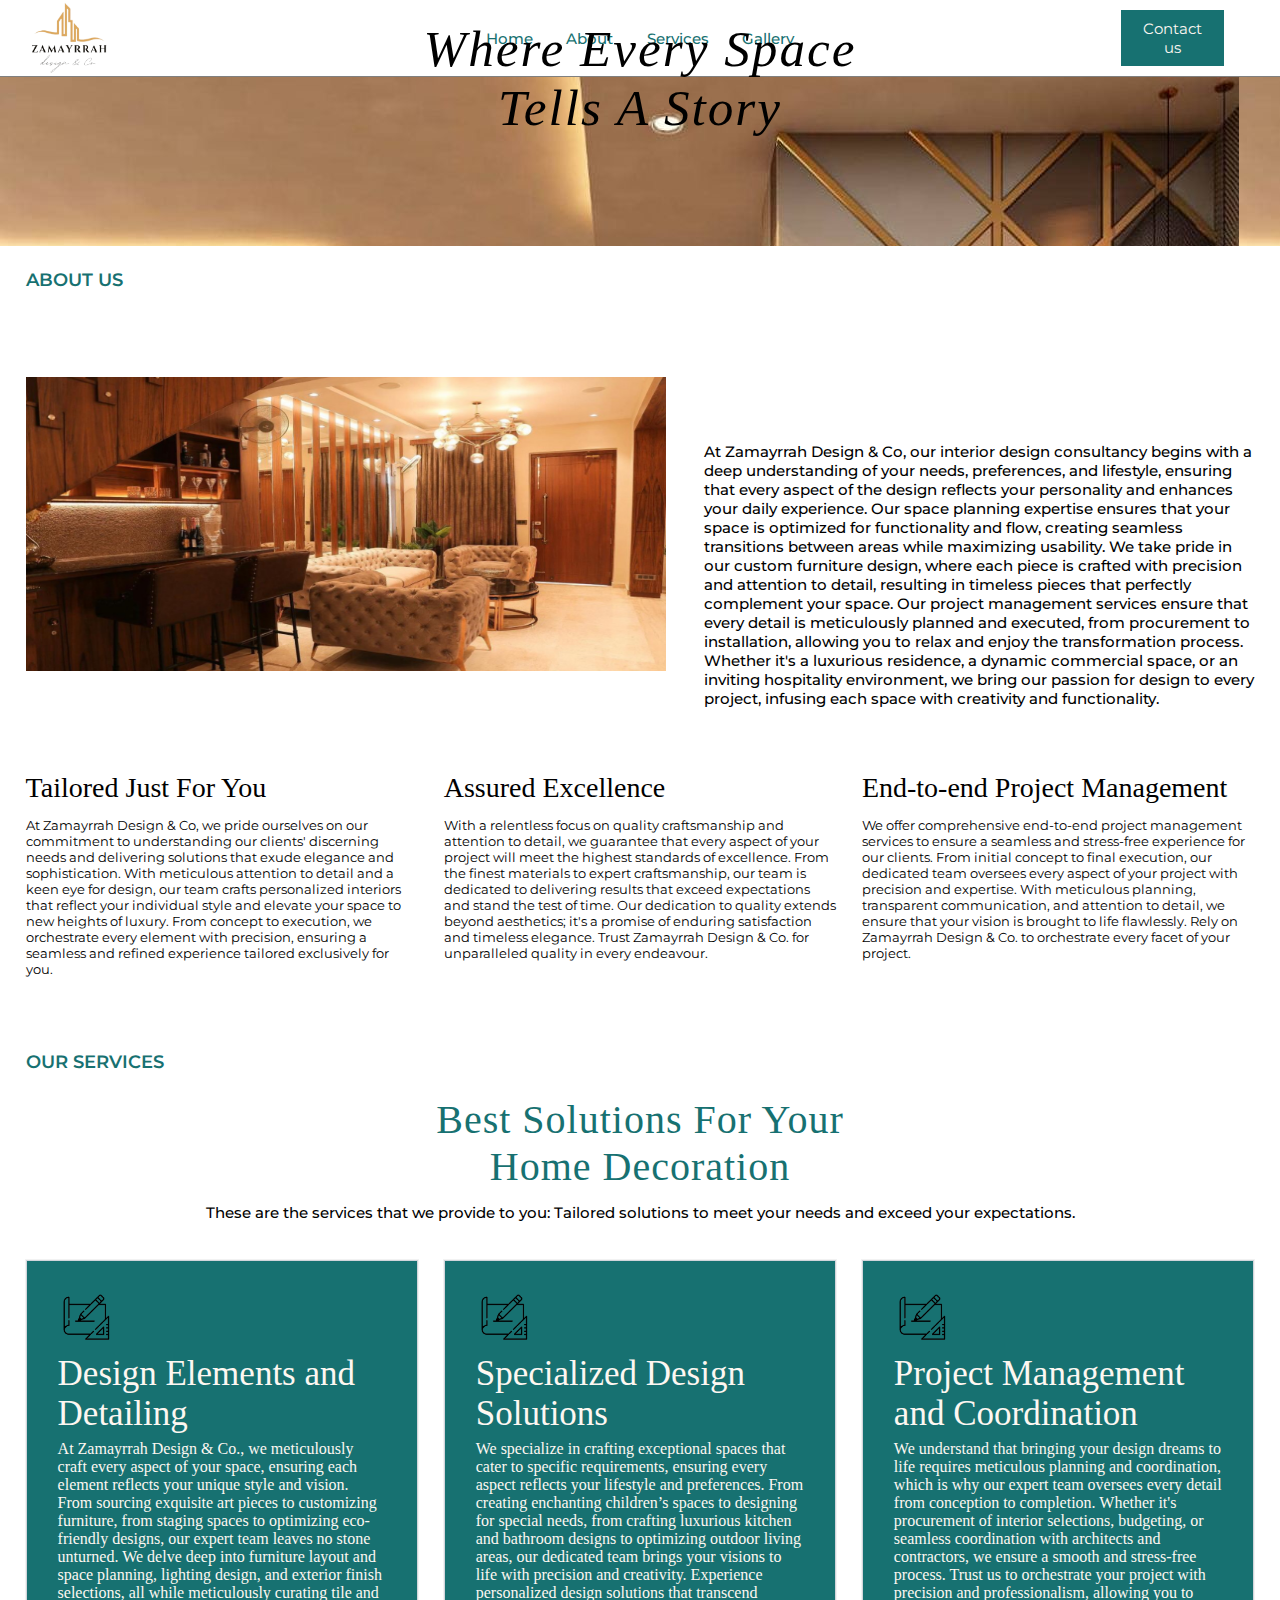
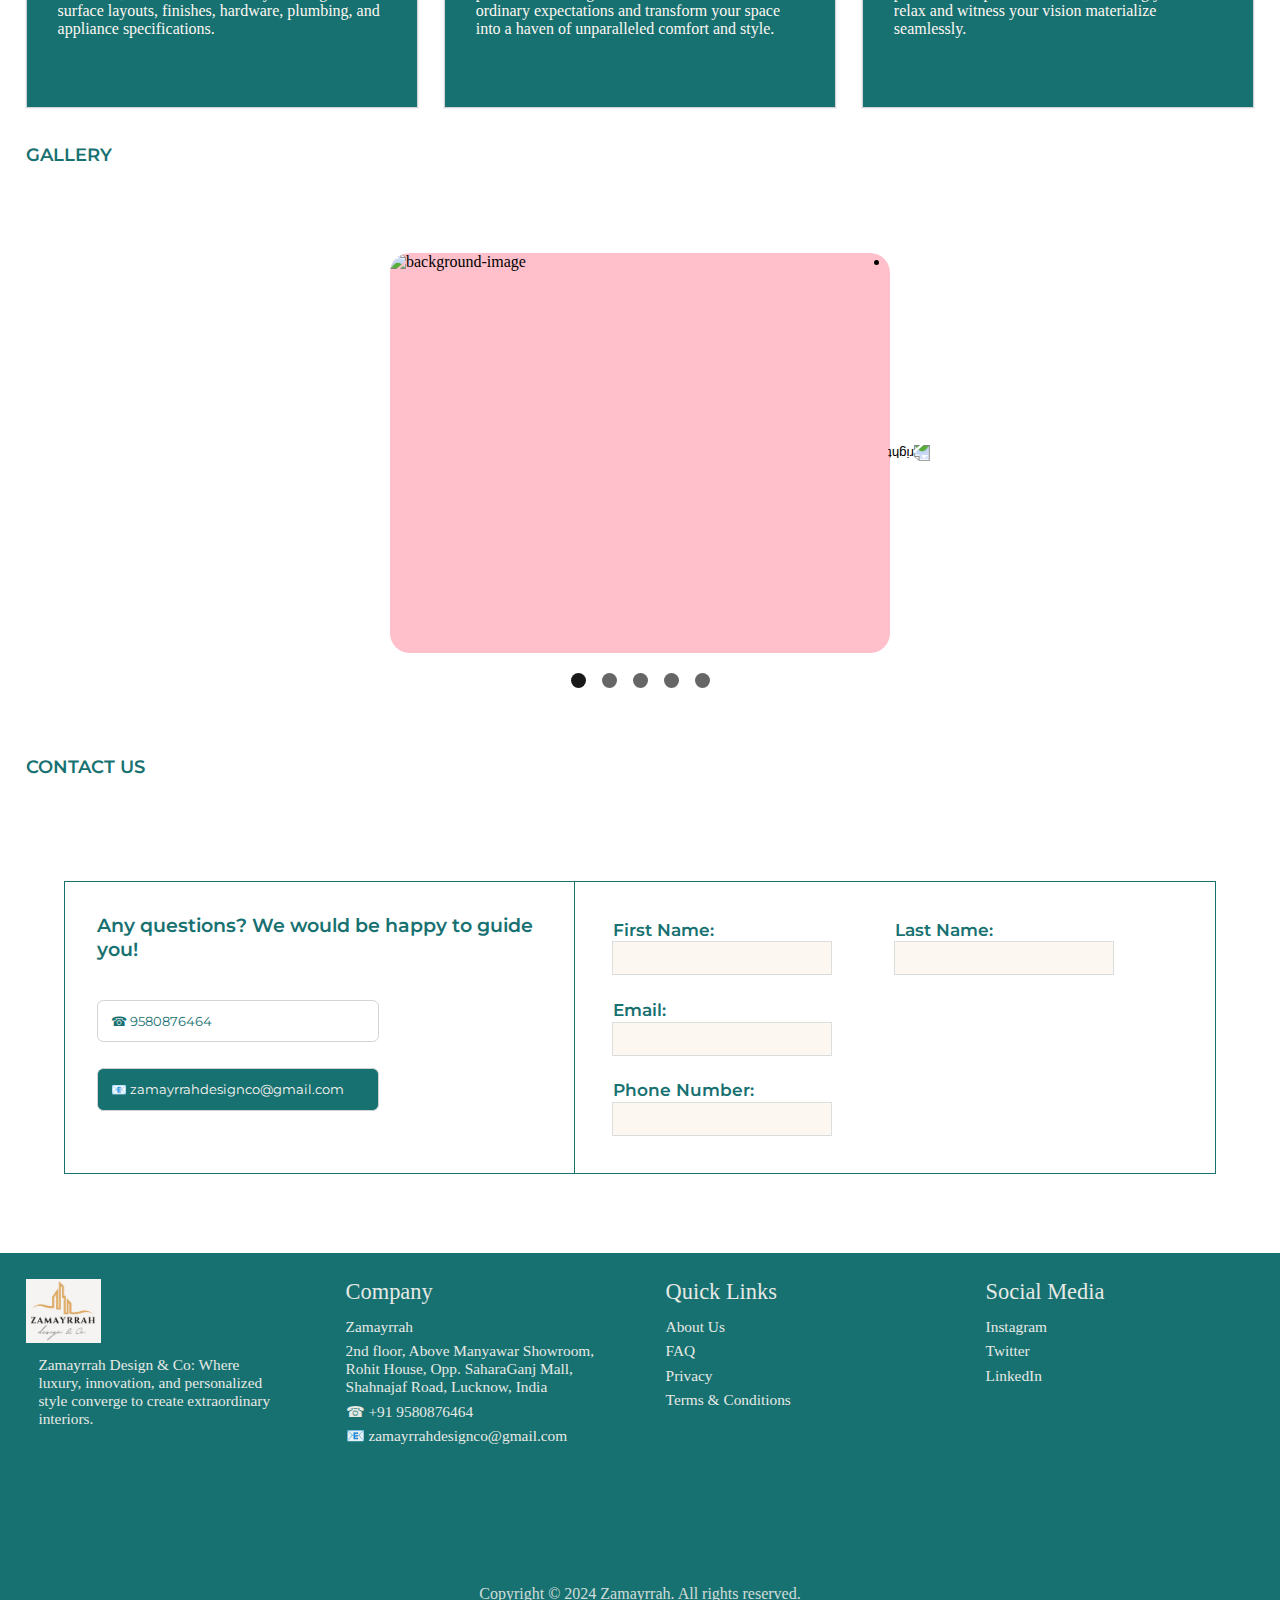
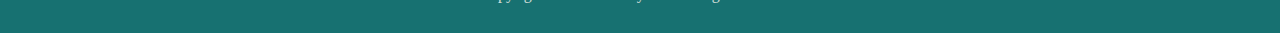
==== index.html @ 49f9dfd7 "Update index.html" ====
<!DOCTYPE html>
<html lang="en">

<head>
    <meta charset="UTF-8" />
    <meta http-equiv="X-UA-Compatible" content="IE=edge" />
    <meta name="viewport" content="width=device-width, initial-scale=1.0" />
    <title>Zamayrrah</title>
    <link rel="stylesheet" href="style.css" />
    <link rel="preconnect" href="https://fonts.googleapis.com" />
    <link rel="preconnect" href="https://fonts.gstatic.com" crossorigin />
    <link href="https://fonts.googleapis.com/css2?family=Montserrat:wght@300;400;500&display=swap" rel="stylesheet" />
    <style>
        /* Add your custom styles here */
    </style>
</head>

<body>
    <header>
        <!-- Your header content goes here -->
    </header>
    <div id="fullPage">
        <!-- Home Section -->
        <div class="section home">
            <nav id="navbar">
                <div class="logo">
                    <img src="./images/logoo.png" alt="" class="logo-img" />
                </div>
                <div class="nav-mid">
                    <ul class="nav__links">
                        <li><a href="#Home">Home</a></li>
                        <li><a href="#About">About</a></li>
                        <li><a href="#Services">Services</a></li>
                        <li><a href="#Gallery">Gallery</a></li>
                    </ul>
                </div>
                <div class="nav-rgt">
                    <ul>
                        <li><a href="#Contact">Contact us</a></li>
                    </ul>
                </div>
            </nav>
            <div class="main-ctn">
                <div class="main-ctn-top">
                    <h4>Where Every Space <br/>
                        Tells A Story</h4>
                </div>
                <div class="main-ctn-btm">
                    <!-- <h6>Lorem ipsum dolor sit amet consectetur adipisicing elit. Minima temporibus doloremque enim illo deserunt. Ipsa deleniti eaque voluptate eveniet saepe.</h6> -->
                </div>
                
            </div>
        </div>

        <!-- About Section -->
        <div class="section about">
            <div class="sub-section">
                <h4>ABOUT US</h4>
                <div class="about-top">
                    <div class="about-top-rgt">
                        <img src="./images/about.avif.JPG" alt="">
                    </div>
                    <div class="about-top-lft">
                        <h6>At Zamayrrah Design & Co, our interior design consultancy begins with a deep understanding of your needs, preferences, and lifestyle, ensuring that every aspect of the design reflects your personality and enhances your daily experience. Our space planning expertise ensures that your space is optimized for functionality and flow, creating seamless transitions between areas while maximizing usability.
                            We take pride in our custom furniture design, where each piece is crafted with precision and attention to detail, resulting in timeless pieces that perfectly complement your space. Our project management services ensure that every detail is meticulously planned and executed, from procurement to installation, allowing you to relax and enjoy the transformation process. Whether it's a luxurious residence, a dynamic commercial space, or an inviting hospitality environment, we bring our passion for design to every project, infusing each space with creativity and functionality.
                            </h6>
                    </div>
                </div>
                <div class="about-btm">
                    <div class = "about-ctn" id="about-btm-1">
                        <div class="about-hd">Tailored Just For You</div>
                        <div class="about-about">At Zamayrrah Design & Co, we pride ourselves on our commitment to understanding our clients' discerning needs and delivering solutions that exude elegance and sophistication. With meticulous attention to detail and a keen eye for design, our team crafts personalized interiors that reflect your individual style and elevate your space to new heights of luxury. From concept to execution, we orchestrate every element with precision, ensuring a seamless and refined experience tailored exclusively for you.
                        </div>
                    </div>
                    <div class = "about-ctn" id="about-btm-1">
                        <div class="about-hd">Assured Excellence</div>
                        <div class="about-about">With a relentless focus on quality craftsmanship and attention to detail, we guarantee that every aspect of your project will meet the highest standards of excellence. From the finest materials to expert craftsmanship, our team is dedicated to delivering results that exceed expectations and stand the test of time. Our dedication to quality extends beyond aesthetics; it's a promise of enduring satisfaction and timeless elegance. Trust Zamayrrah Design & Co. for unparalleled quality in every endeavour.
                        </div>
                    </div>
                    <div class = "about-ctn" id="about-btm-1">
                        <div class="about-hd">End-to-end Project Management</div>
                        <div class="about-about">We offer comprehensive end-to-end project management services to ensure a seamless and stress-free experience for our clients. From initial concept to final execution, our dedicated team oversees every aspect of your project with precision and expertise. With meticulous planning, transparent communication, and attention to detail, we ensure that your vision is brought to life flawlessly. Rely on Zamayrrah Design & Co. to orchestrate every facet of your project.
                        </div>
                    </div>
                  
                </div>
            </div>
        </div>

        <!-- Services Section -->
        <div class="section services">
            <div class="sub-section">
                <!-- Add your content for the Services section here -->
                <h4>OUR SERVICES</h4>
                <div class="services-top">
                    <h3>Best Solutions For Your<br/> Home Decoration</h3>
                    <h5>These are the services that we provide to you: Tailored solutions to meet your needs and exceed your expectations.</h5>
                </div>
                <div class="services-btm">
                    <div class="services-btm-ctn" id="services-1">
                        <img src="./images/icon-1.png"> </img>
                        <div class="service-head"> Design Elements and Detailing</div>
                        <div class="service-about">At Zamayrrah Design & Co., we meticulously craft every aspect of your space, ensuring each element reflects your unique style and vision. From sourcing exquisite art pieces to customizing furniture, from staging spaces to optimizing eco-friendly designs, our expert team leaves no stone unturned. We delve deep into furniture layout and space planning, lighting design, and exterior finish selections, all while meticulously curating tile and surface layouts, finishes, hardware, plumbing, and appliance specifications.</div>
                    </div>
                    <div class="services-btm-ctn" id="services-2">
                        <img src="./images/icon-1.png"> </img>
                        <div class="service-head">Specialized Design Solutions</div>
                        <div class="service-about">We specialize in crafting exceptional spaces that cater to specific requirements, ensuring every aspect reflects your lifestyle and preferences. From creating enchanting children’s spaces to designing for special needs, from crafting luxurious kitchen and bathroom designs to optimizing outdoor living areas, our dedicated team brings your visions to life with precision and creativity. Experience personalized design solutions that transcend ordinary expectations and transform your space into a haven of unparalleled comfort and style.</div>
                    </div>
                    <div class="services-btm-ctn" id="services-3">
                        <img src="./images/icon-1.png"> </img>
                        <div class="service-head"> Project Management and Coordination</div>
                        <div class="service-about">We understand that bringing your design dreams to life requires meticulous planning and coordination, which is why our expert team oversees every detail from conception to completion. Whether it's procurement of interior selections, budgeting, or seamless coordination with architects and contractors, we ensure a smooth and stress-free process. Trust us to orchestrate your project with precision and professionalism, allowing you to relax and witness your vision materialize seamlessly.</div>
                    </div>
                </div>
            </div>
        </div>
        <!-- Gallery Section -->
        <div class="section gallery">
            <div class="sub-section">
                <h4>GALLERY</h4>
                <div class="gallery-sec">
                    <div class="gs">
                      <div class="carousel">
                        <button class="carousel__button carousel__button--left is-hidden">
                          <img src="https://www.iconpacks.net/icons/2/free-arrow-left-icon-3099-thumb.png" alt="left" />
                        </button>
                        <div class="carousel__track-container">
                          <ul class="carousel__track">
                            <li class="carousel__slide current-slide">
                              <img
                                class="carousel__images"
                                src="./images//2.JPG"
                                alt="background-image"
                              />
                            </li>
                            <li class="carousel__slide">
                              <img
                                class="carousel__images"
                                src="./images//3.JPG"
                                alt="background-image"
                              />
                            </li>
                            <li class="carousel__slide">
                              <img
                                class="carousel__images"
                                src="./images//4.JPG"
                                alt="background-image"
                              />
                            </li>
                            <li class="carousel__slide">
                              <img
                                class="carousel__images"
                                src="./images//5.JPG"
                                alt="background-image"
                              />
                            </li>
                            <li class="carousel__slide">
                              <img
                                class="carousel__images"
                                src="./images//6.JPG"
                                alt="background-image"
                              />
                            </li>
                          </ul>
                        </div>
                        <button class="carousel__button carousel__button--right">
                          <img src="https://www.iconpacks.net/icons/2/free-arrow-left-icon-3099-thumb.png" alt="right" />
                        </button>
                        <div class="carousel__nav">
                          <button class="carousel__indicator current-slide"></button>
                          <button class="carousel__indicator"></button>
                          <button class="carousel__indicator"></button>
                          <button class="carousel__indicator"></button>
                          <button class="carousel__indicator"></button>
                        </div>
                      </div>
                </div>
            </div>
        </div>
        </div>

        <!-- Contact Section -->
        <div class="section contact">
            <div class="sub-section" id ="contactus">
               <h4>CONTACT US</h4>
               <div class="contact-us">
                    <div class="contact-sub-section">
                        <div class="contact-ss-lft">
                            <div class="contact-ssl-head">Any questions? We would be happy to guide you!</div>
                            <div class="contact-details">
                                <div class="cssl" id = "cssl-1">&#x260E; 9580876464</div>
                                 <div class="cssl" id = "cssl-2">&#x1F4E7; zamayrrahdesignco@gmail.com</div>
                            </div>
                        </div>
                        <div class="contact-ss-rgt">
                            <div class="cssr" id="cssr1">
                                <div>
                                <label for="first_name">First Name:</label><br/>
                                <input type="text" id="first_name" name="first_name">
                                </div>
                                <div>
                                <label for="last_name">Last Name:</label><br/>
                                <input type="text" id="last_name" name="last_name">
                                </div>
                            </div>
                            <div class="cssr" id="cssr2">
                                <label for="email">Email:</label><br/>
                                <input type="email" id="email" name="email">
                            </div>
                            <div class="cssr" id="cssr3">
                                <label for="phone">Phone Number:</label><br/>
                                <input type="tel" id="phone" name="phone">
                            </div>
                        </div>
                        
                    </div>
               </div>
               <div class="footer">
                    <div class="footer-top">
                        <div class="f" id="f1">
                            <div class="f1-top">
                                <img src="./images/logo.png">
                            </div>
                            <p>Zamayrrah Design & Co: Where luxury, innovation, and personalized style converge to create extraordinary interiors.</p>
                        </div>
                        <div class="f" id="f2">
                            <div class="f-head">Company</div>
                            <div class="f-list">
                                <ul>
                                    <li>Zamayrrah</li>
                                    <li>2nd floor, Above Manyawar Showroom, Rohit House, Opp. SaharaGanj Mall, Shahnajaf Road, Lucknow, India</li>
                                    <li>&phone; +91 9580876464</li>
                                    <li>&#x1F4E7; zamayrrahdesignco@gmail.com</li>
                                </ul>
                            </div>
                        </div>
                        <div class="f" id="f3">
                            <div class="f-head">Quick Links</div>
                            <div class="f-list">
                                <ul>
                                    <li>About Us</li>
                                    <li>FAQ</li>
                                    <li>Privacy</li>
                                    <li>Terms & Conditions</li>
                                </ul>
                            </div>
                        </div>
                        <div class="f" id="f4">
                            <div class="f-head">Social Media</div>
                            <div class="f-list">
                                <ul>
                                    <li>Instagram</li>
                                    <li>Twitter</li>
                                    <li>LinkedIn</li>
                                </ul>
                            </div>
                        </div>
                    </div>
                    <div class="footer-btm">
                        Copyright &copy; 2024 Zamayrrah. All rights reserved.
                    </div>
               </div>
            </div>
        </div>
    </div>

    <!-- Include JavaScript files -->
    <script src="https://cdnjs.cloudflare.com/ajax/libs/fullPage.js/3.1.2/fullpage.min.js"
        integrity="sha512-gSf3NCgs6wWEdztl1e6vUqtRP884ONnCNzCpomdoQ0xXsk06lrxJsR7jX5yM/qAGkPGsps+4bLV5IEjhOZX+gg=="
        crossorigin="anonymous" referrerpolicy="no-referrer"></script>
    <script src="http://cdn.jsdelivr.net/particles.js/2.0.0/particles.min.js"></script>
    <script src="http://threejs.org/examples/js/libs/stats.min.js"></script>
    <script src="script.js"></script>

    <script>
        new fullpage("#fullPage", {
            autoScrolling: true,
            anchors: ["Home", "About", "Services", "Gallery", "Contact"],
            navigation: true,
            navigationTooltips: ["Home", "About", "Services", "Gallery", "Contact"],
            showActiveTooltip: true,
            sectionsColor: ["#FDF7F1", "#FDF7F1", "#FDF7F1", "#FDF7F1", "#FDF7F1"],
            controlArrows: true,
        });
        
    </script>
    <script>
        const track = document.querySelector(".carousel__track"); //ul
const slides = Array.from(track.children); //li items
const nextButton = document.querySelector(".carousel__button--right ");
const prevButton = document.querySelector(".carousel__button--left");
const dotsNav = document.querySelector(".carousel__nav");
const dots = Array.from(dotsNav.children);

const slideWidth = slides[0].getBoundingClientRect().width;
const setSlidePosition = (slide, index) => {
  slide.style.left = slideWidth * index + "px";
};
slides.forEach(setSlidePosition);
const moveToSlide = (track, currentSlide, targetSlide) => {
  track.style.transform = "translateX(-" + targetSlide.style.left + ")";
  currentSlide.classList.remove("current-slide");
  targetSlide.classList.add("current-slide");
};
const hideShowArrows = (slides, prevButton, nextButton, targetIndex) => {
  if (targetIndex === 0) {
    prevButton.classList.add("is-hidden");
    nextButton.classList.remove("is-hidden");
  } else if (targetIndex === slides.length - 1) {
    prevButton.classList.remove("is-hidden");
    nextButton.classList.add("is-hidden");
  } else {
    prevButton.classList.remove("is-hidden");
    nextButton.classList.remove("is-hidden");
  }
};
const updateDots = (currentDot, targetDot) => {
  currentDot.classList.remove("current-slide");
  targetDot.classList.add("current-slide");
};

nextButton.addEventListener("click", (e) => {
  const currentSlide = track.querySelector(".current-slide");
  const nextSlide = currentSlide.nextElementSibling;
  const currentDot = dotsNav.querySelector(".current-slide");
  const nextDot = currentDot.nextElementSibling;
  const nextIndex = slides.findIndex((slide) => slide === nextSlide);
  moveToSlide(track, currentSlide, nextSlide);
  updateDots(currentDot, nextDot);
  hideShowArrows(slides, prevButton, nextButton, nextIndex);
});

prevButton.addEventListener("click", (e) => {
  const currentSlide = track.querySelector(".current-slide");
  const prevSlide = currentSlide.previousElementSibling;
  const currentDot = dotsNav.querySelector(".current-slide");
  const prevDot = currentDot.previousElementSibling;
  const prevIndex = slides.findIndex((slide) => slide === prevSlide);
  moveToSlide(track, currentSlide, prevSlide);
  updateDots(currentDot, prevDot);
  hideShowArrows(slides, prevButton, nextButton, prevIndex);
});

dotsNav.addEventListener("click", (e) => {
  const targetDot = e.target.closest("button");
  if (!targetDot) return;
  const currentSlide = track.querySelector(".current-slide");
  const currentDot = dotsNav.querySelector(".current-slide");
  const targetIndex = dots.findIndex((dot) => dot === targetDot);
  const targetSlide = slides[targetIndex];
  moveToSlide(track, currentSlide, targetSlide);
  updateDots(currentDot, targetDot);
  hideShowArrows(slides, prevButton, nextButton, targetIndex);
});
    </script>
    
</body>

</html>
---- style.css ----
*{
    margin: 0px;
    padding: 0px;
    box-sizing: border-box;
}

:root {
    --blue: #1e90ff;
    --white: #ffffff;
    --primary:#FDF7F1;
    --green: #177171;
    --mustard: #177171;
    --primary-font: 'Montserrat', sans-serif;
    --secondary-font: 'Poppins', sans-serif, 'arial';
}
a{
    text-decoration: none;
}
#navbar{
    display: flex;
    flex-direction: row;
    justify-content: space-between;
    height: 6vw;
    border-bottom: 1px solid grey;
}

.logo{
    flex: 0.8;
}
.nav-mid{
    flex: 3;
}
.nav-rgt{
    flex: 0.8;
}

.logo img{
    margin-left: 2vw;
    height: 5.9vw;
}
.nav-mid ul {
    list-style-type: none;
    display: flex;
    flex-direction: row;
    justify-content: center;
    margin-top: 1vw;
    margin-bottom: 1vw;
}
.nav-mid ul li {
    padding: 1.3vw;
}
.nav-mid ul li a{
    color: var(--green);
    font-size: 15px;
    font-weight: 500;
    font-family: var(--primary-font);
}

.nav-rgt ul {
    margin-left: 5vw;
    list-style-type: none;
    display: flex;
    flex-direction: column;
    height: 100%;
    justify-content: center;
 }
.nav-rgt ul li {
    background-color: var(--green);
    padding: 0.7vw 1vw;
    width: 8vw;
    display: flex;
    flex-direction: column;
    justify-content: center;
    text-align: center;
}
.nav-rgt ul li a{
    color: var(--primary);
    font-size: 15px;
    font-family: var(--primary-font);
}

.main-ctn{
    height: 100%;
    background-image: url("./images/4.JPG");
    display: flex;
    flex-direction: column;
    justify-content: center;
}

.main-ctn-top{
    @background-color: red;
    margin-top: -4.5vw;
}
.main-ctn h4{
    text-align: center;
    font-style: none;
    font-size: 4vw;
    font-weight: 500 !important;
    font-style: italic;
    letter-spacing: 2px;
}
.main-ctn-btm{
    margin-top: 8.5vw;
    #background-color: #1e90ff;
}
.main-ctn h6{
    font-size: 1vw;
    text-align: center;
    width: 35vw;
    margin-right: auto;
    margin-left: auto;
    align-items: center;
    font-family: var(--primary-font);
    font-weight: 500;
    font-size: 15px;
}
.about{
    display: flex;
    flex-direction: column;
}
.sub-section h4{
    color: var(--green);
    margin-left: 1vw;
    font-family: var(--primary-font);
    font-size: 18px;
    font-weight: 600;
    padding: 1.8vw 1vw;
}
.about-top{
    flex: 1;
    display: flex;
    flex-direction: row;
}
.about-top-rgt{
    flex: 1;
    display: flex;
    flex-direction: column;
    justify-content: center;
    /background-color: red;
}
.about-top-rgt img{
    margin-left: 2vw;
    width: 50vw;
    height: 23vw;
}
.about-top-lft {
    flex: 1;
    display: flex;
    flex-direction: column;
    justify-content: center;
    margin-left: 1vw;
    /background-color: rebeccapurple;
}
.about-top-lft h6{
    margin-top: 8vw;
    padding: 2vw;
    font-size: 15px;
    font-family: var(--primary-font);
    font-weight: 500;
}
.about-btm{
    flex: 1.5;
    display: flex;
    flex-direction: row;
    margin: 1vw;
}
.about-ctn{
    flex: 1;
    /background-color: red;
    margin: 1vw;
}

.about-hd{
    font-size: 28px;
    padding: 1vw;
    padding-left: 0vw;
}
.about-about{
    font-size: 13px;
    font-family: var(--primary-font);
    font-weight: 400;
    padding-bottom: 2vw;
}
.services{
    display: flex;
    flex-direction: column;
}
.services-top{
    flex: 1;
}
.services-top h3{
    font-weight: 500;
    font-style: none;
    color: var(--green);
    font-size: 40px;
    text-align: center;
    letter-spacing: 1px;
}
.services-top h5{
    text-align: center;
    font-size: 15px;
    font-family: var(--primary-font);
    margin-top: 1vw;
    font-weight: 500;
}
.services-btm{
    flex: 3;
    display: flex;
    flex-direction: row;
    margin-left: 1vw;
    margin-right: 1vw;
    margin-top: 2vw;
}
.services-btm-ctn{
    flex: 1;
    margin: 1vw;
    box-shadow: rgba(0, 0, 0, 0.05) 0px 0px 0px 1px, rgb(209, 213, 219) 0px 0px 0px 1px inset;
    height: 35vw;
    padding: 1vw;
}
.services-btm-ctn img{
    padding: 1vw;
    padding-bottom: 0vw;
    height: 6vw;
}
.service-head{
    margin-left: 1.5vw;
    font-size: 35px;
    color: var(--green);
}
.service-about{
    margin-top: 0.5vw;
    margin-left: 1.5vw;
    margin-right: 1.5vw;
}
.services-btm-ctn{
    background-color: var(--green);
    color: var(--primary);
}

.services-btm-ctn .service-head{
    color: var(--primary);
}

.services-btm-ctn button{
    background-color: var(--primary);
    color: var(--green);
}

.services-btm-ctn button{
    color: var(--green);
    font-family: var(--primary-font);
    font-weight: 500;
    background-color: var(--primary);
    border: none;
    padding: 10px 20px;
    margin: 1vw;
    margin-left: 1.5vw;
    cursor: pointer;
    border: 2px;
}

#contactus{
    display: flex;
    flex-direction: column;
    min-height: 100vh;
}
.contact-us{
    flex: 2;
    display: flex;
    flex-direction: row;
    justify-content: center;
}
.contact-sub-section{
    border: 1px solid var(--green);
    width: 90%;
    height: 80%;
    margin-top: auto;
    margin-bottom: auto;
    display: flex;
    flex-direction: row;
}

.contact-ss-lft{
    padding: 1.5vw;
    flex: 1;
    border-right: 1px solid var(--green);
    display: flex;
    flex-direction: column;
}
.contact-ssl-head{
    color: var(--green);
    font-family: var(--primary-font);
    font-weight: 600;
    font-size: 1.5vw;
    padding: 1vw;
}
.contact-details{
    display: flex;
    flex-direction: column;
    margin-top: 1vw;
}
.cssl{
    padding: 1vw;
    border: 1px solid lightgrey;
    margin: 1vw;
    width: 60%;
    font-family: var(--primary-font);
    border-radius: 0.5vw;
}
#cssl-1{
    color: var(--green);
    cursor: pointer;
    font-size: 1vw;
}
#cssl-2{
    background-color: var(--green);
    color: var(--primary);
    cursor: pointer;
    font-size: 1vw;
}
.contact-ss-rgt{
    flex: 1;
    display: flex;
    flex-direction: column;
    padding: 2vw;
}
.cssr{
    margin: 1vw;
}
#cssr1{
    display: flex;
    flex-direction: row;
}
#cssr1 div{
    margin-right: 5vw;
   
}

label{
    color: var(--green);
    font-family: var(--primary-font);
    font-size: 1.3vw;
    padding-bottom: 0.8vw;
    font-weight: 600;
    
}

input{
    margin-top: 0.2vw;
    height: 2.5vw;
    width: 17vw;
    border: none;
    outline: none;
    background-color: var(--primary);
    box-shadow: rgba(0, 0, 0, 0.02) 0px 1px 3px 0px, rgba(27, 31, 35, 0.15) 0px 0px 0px 1px;
}

input:focus {
    border-color: #007bff; 
}

.footer{
    flex: 1.5;
    background-color: var(--green);
    display: flex;
    flex-direction: column;
}
.footer-top{
    flex: 3;
    display: flex;
    flex-direction: row;
}
.footer-btm{
    color: var(--primary);
    opacity: 0.8;
    flex: 1;
    text-align: center;
}
.f{
    padding-top: 2vw;
    padding-left: 2vw;
    padding-right: 2vw;
}
#f1{
    flex: 1;
    display: flex;
    flex-direction: column;
}
.f1-top{
    display: flex;
    flex-direction: row;
}
.f1-top img{
    height: 5vw;
}
.f1-top h1{
    color: var(--primary);
    padding: 1vw;
    font-size: 2vw;
    font-weight: 500;
    opacity: 0.9;
}
#f1 p{
    margin: 1vw;
    color: var(--primary);
    opacity: 0.9;
    font-size: 1.2vw;
}

#f2{
    flex: 1;
}
#f3{
    flex: 1;
}
#f4{
    flex: 1;
}

#f2{
    display: flex;
    flex-direction: column;
    padding: 2vw;
}

.f-head{
    color: var(--primary);
    opacity: 0.9;
    font-size: 1.75vw;
}
.f-list{
    padding: 1.5vw;
    padding-top: 1vw;
    padding-left: 0vw;
    color: var(--primary);
    opacity: 0.9;
    font-size: 1.2vw;
}
.f-list ul{
    list-style-type: none;
}
.f-list ul li{
    margin-bottom: 0.5vw;
}

.carousel {
    position: relative;
    height: 400px;
    width: 500px;
    margin: 0 auto;
    margin-bottom: 5rem;
  }
  .carousel__images {
    max-width: 60vw;
    width: 120%;
    height: 100%;
    object-fit: cover;
  }
  .carousel__track-container {
    background: pink;
    height: 100%;
    width: 100%;
    position: relative;
    overflow: hidden;
    border-radius: 20px;
  }
  .carousel__track {
    padding: 0;
    margin: 0;
    position: relative;
    height: 100%;
    transition: transform 0.4s ease-in-out;
  }
  .carousel__slide {
    position: absolute;
    top: 0;
    bottom: 0;
    width: 100%;
  }
  .carousel__button {
    position: absolute;
    top: 50%;
    transform: translateY(-50%);
    border: 0;
    background-color: transparent;
    cursor: pointer;
    transition: all 0.2s ease-in;
  }
  .carousel__button:hover {
    background-color: rgb(254, 215, 222);
    border-radius: 20px;
  }
  
  .carousel__button--left {
    left: -40px;
  }
  .carousel__button--right {
    right: -40px;
     transform: translateY(-50%) rotate(180deg)
  }
  .carousel__button img {
    width: 25px;
  }
  .carousel__nav {
    display: flex;
    justify-content: center;
    padding: 20px 0;
    gap: 1rem;
  }
  .carousel__indicator {
    border: 0;
    border-radius: 50%;
    width: 15px;
    height: 15px;
    background-color: rgba(0, 0, 0, 0.6);
    cursor: pointer;
  }
  
  .carousel__indicator.current-slide {
    background: rgba(0, 0, 0, 0.9);
  }
  .is-hidden {
    display: none;
  }

  .gallery-sec{
    display: flex;
    flex-direction: column;
    justify-content: center;
    margin-top: auto;
    margin-bottom: auto;
  }
  .gs{
    margin-top: 5%;
  }
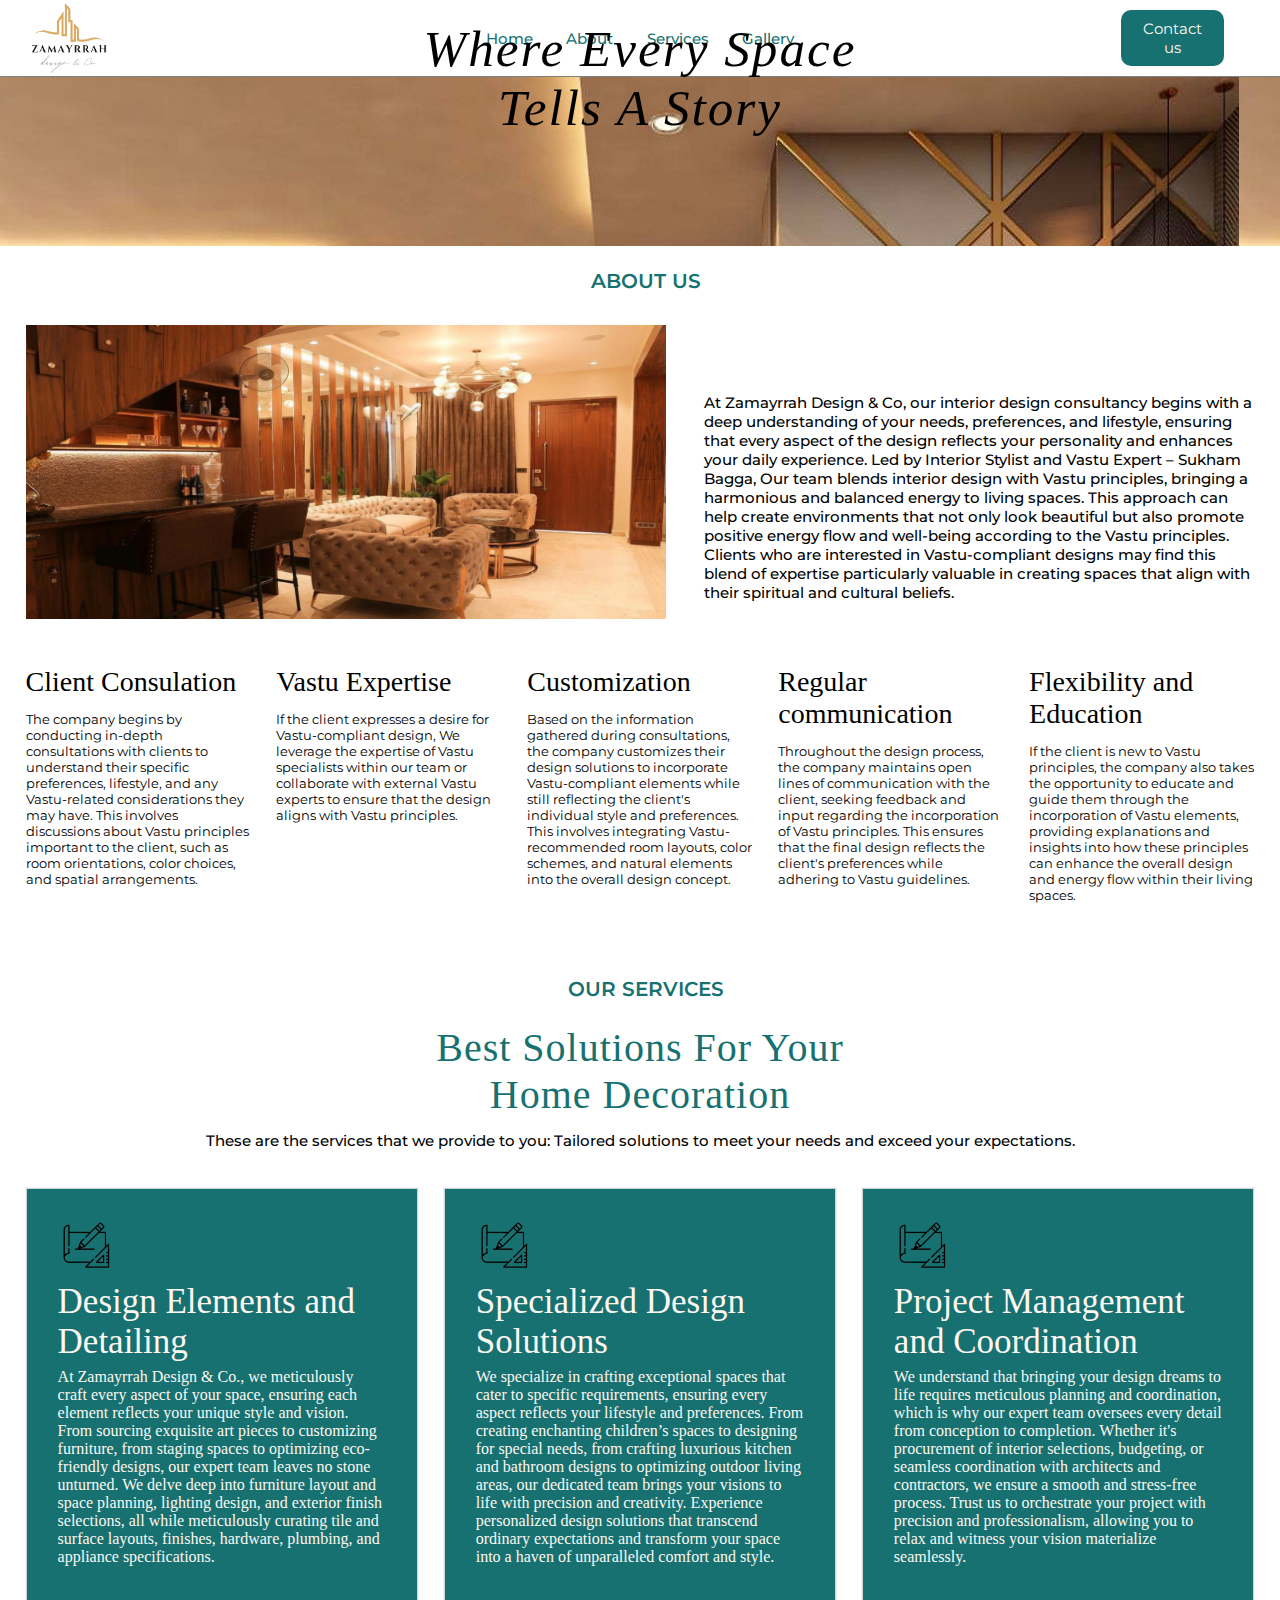
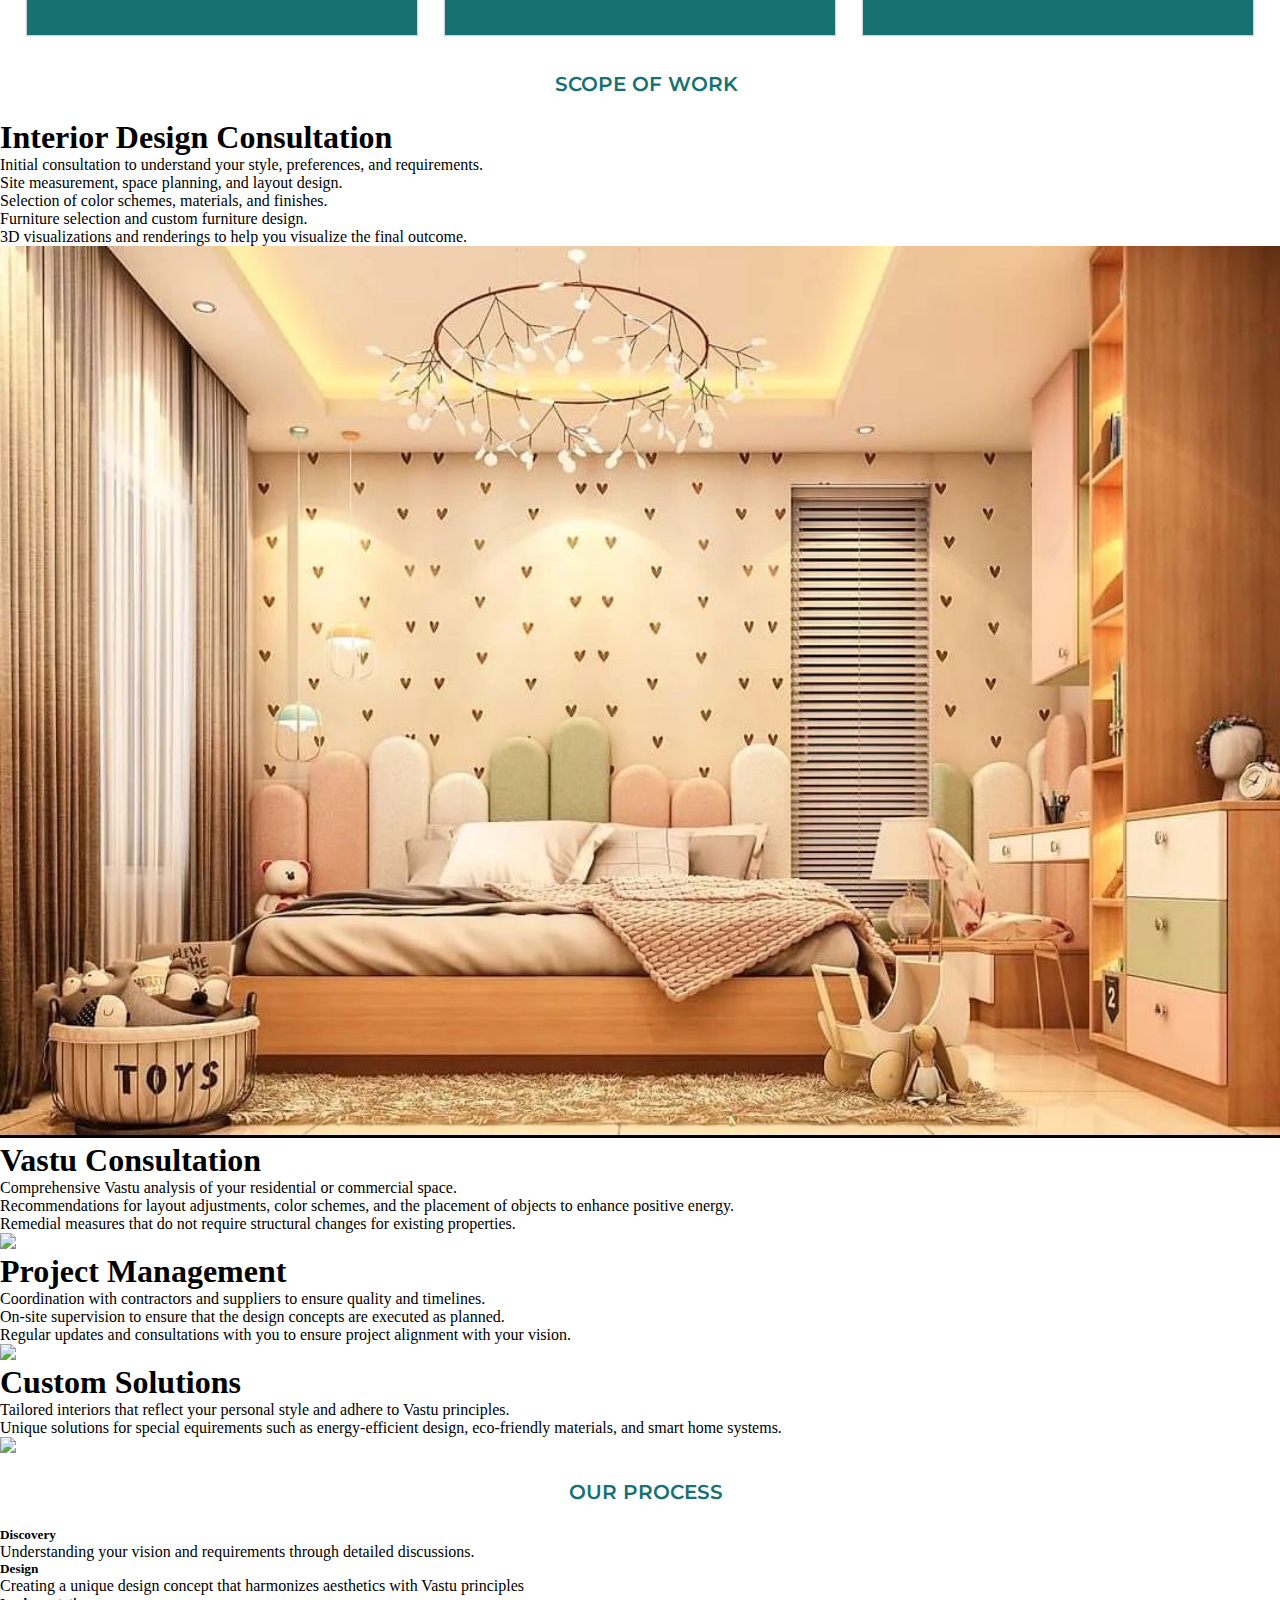
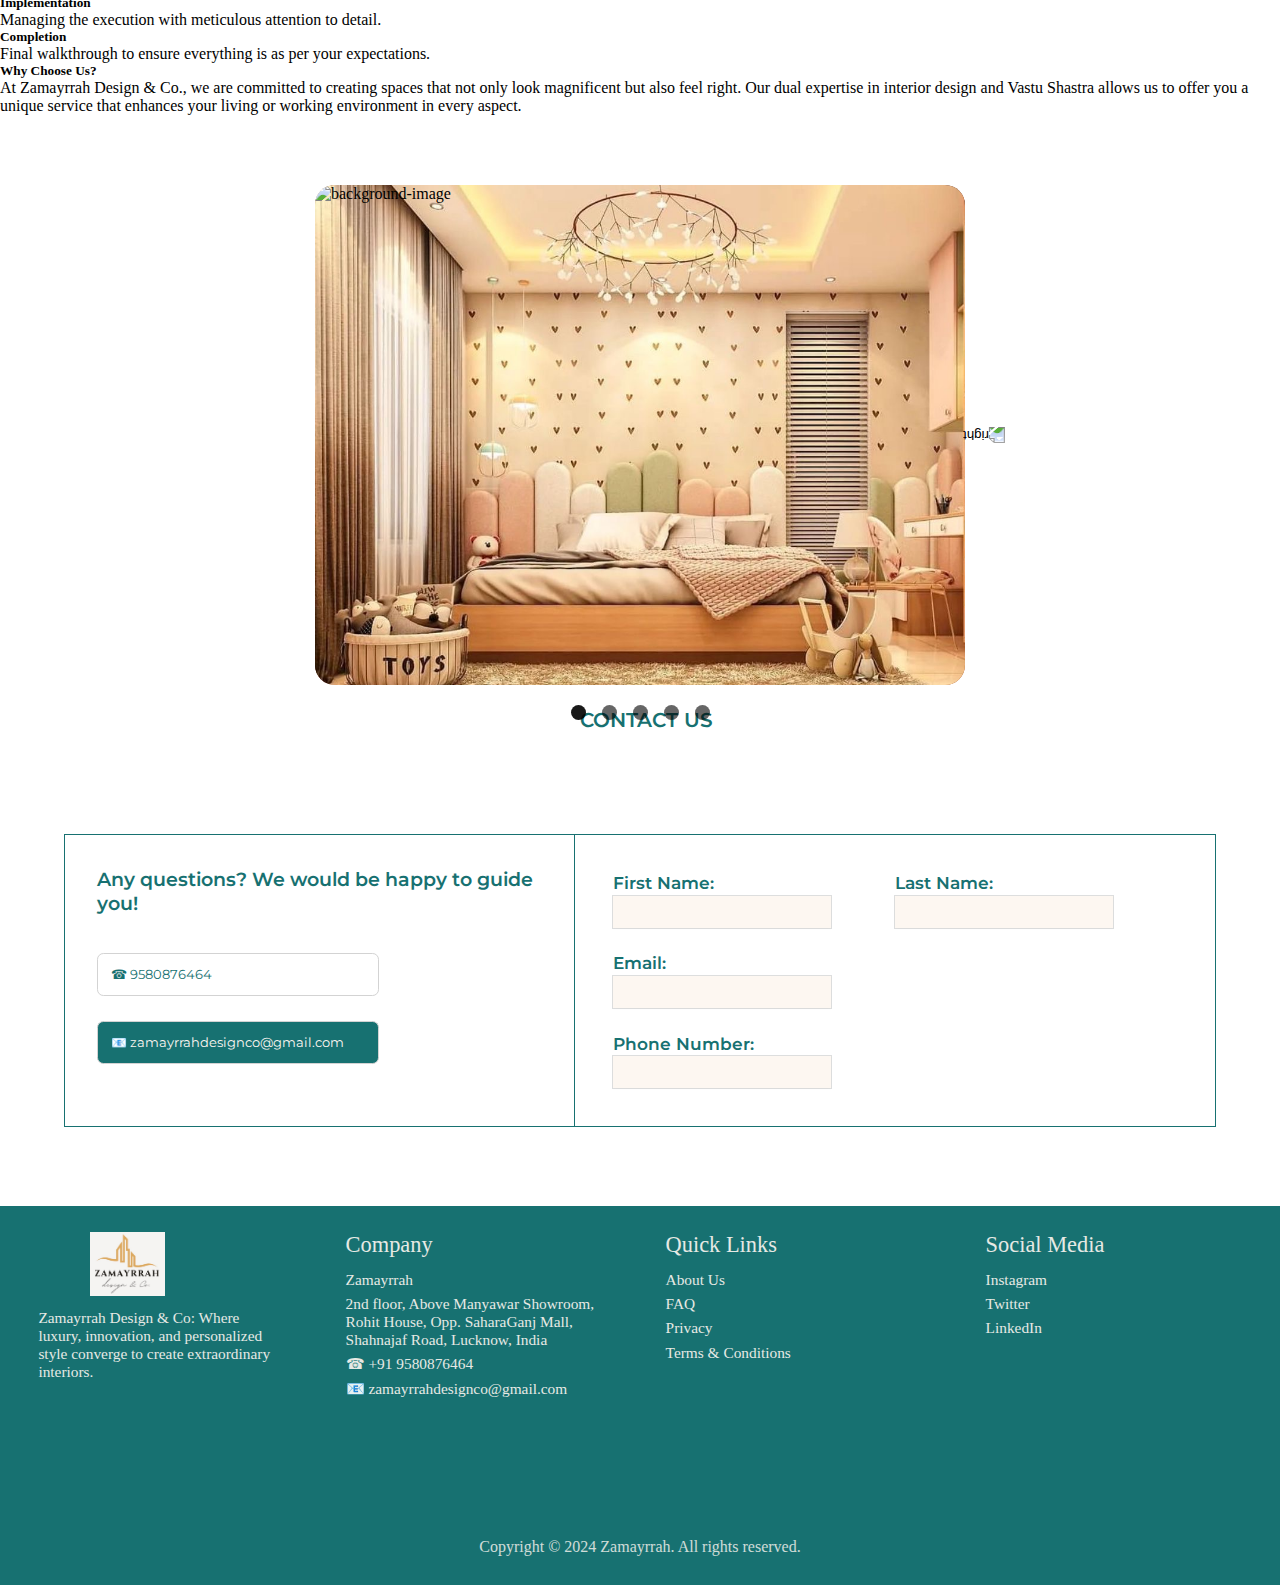
==== commit 1597f365: "Update index.html" ====
--- a/index.html
+++ b/index.html
@@ -61,25 +61,36 @@
                         <img src="./images/about.avif.JPG" alt="">
                     </div>
                     <div class="about-top-lft">
-                        <h6>At Zamayrrah Design & Co, our interior design consultancy begins with a deep understanding of your needs, preferences, and lifestyle, ensuring that every aspect of the design reflects your personality and enhances your daily experience. Our space planning expertise ensures that your space is optimized for functionality and flow, creating seamless transitions between areas while maximizing usability.
-                            We take pride in our custom furniture design, where each piece is crafted with precision and attention to detail, resulting in timeless pieces that perfectly complement your space. Our project management services ensure that every detail is meticulously planned and executed, from procurement to installation, allowing you to relax and enjoy the transformation process. Whether it's a luxurious residence, a dynamic commercial space, or an inviting hospitality environment, we bring our passion for design to every project, infusing each space with creativity and functionality.
+                        <h6>At Zamayrrah Design & Co, our interior design consultancy begins with a deep understanding of your needs, preferences, and lifestyle, ensuring that every aspect of the design reflects your personality and enhances your daily experience. Led by Interior Stylist and Vastu Expert – Sukham Bagga, Our team blends interior design with Vastu principles, bringing a harmonious and balanced energy to living spaces. This approach can help create environments that not only look beautiful but also promote positive energy flow and well-being according to the Vastu principles. Clients who are interested in Vastu-compliant designs may find this blend of expertise particularly valuable in creating spaces that align with their spiritual and cultural beliefs.
                             </h6>
                     </div>
                 </div>
                 <div class="about-btm">
                     <div class = "about-ctn" id="about-btm-1">
-                        <div class="about-hd">Tailored Just For You</div>
-                        <div class="about-about">At Zamayrrah Design & Co, we pride ourselves on our commitment to understanding our clients' discerning needs and delivering solutions that exude elegance and sophistication. With meticulous attention to detail and a keen eye for design, our team crafts personalized interiors that reflect your individual style and elevate your space to new heights of luxury. From concept to execution, we orchestrate every element with precision, ensuring a seamless and refined experience tailored exclusively for you.
-                        </div>
-                    </div>
-                    <div class = "about-ctn" id="about-btm-1">
-                        <div class="about-hd">Assured Excellence</div>
-                        <div class="about-about">With a relentless focus on quality craftsmanship and attention to detail, we guarantee that every aspect of your project will meet the highest standards of excellence. From the finest materials to expert craftsmanship, our team is dedicated to delivering results that exceed expectations and stand the test of time. Our dedication to quality extends beyond aesthetics; it's a promise of enduring satisfaction and timeless elegance. Trust Zamayrrah Design & Co. for unparalleled quality in every endeavour.
-                        </div>
-                    </div>
-                    <div class = "about-ctn" id="about-btm-1">
-                        <div class="about-hd">End-to-end Project Management</div>
-                        <div class="about-about">We offer comprehensive end-to-end project management services to ensure a seamless and stress-free experience for our clients. From initial concept to final execution, our dedicated team oversees every aspect of your project with precision and expertise. With meticulous planning, transparent communication, and attention to detail, we ensure that your vision is brought to life flawlessly. Rely on Zamayrrah Design & Co. to orchestrate every facet of your project.
+                        <div class="about-hd">Client Consulation</div>
+                        <div class="about-about">The company begins by conducting in-depth consultations with clients to understand their specific preferences, lifestyle, and any Vastu-related considerations they may have. This involves discussions about Vastu principles important to the client, such as room orientations, color choices, and spatial arrangements.
+                        </div>
+                    </div>
+                    <div class = "about-ctn" id="about-btm-1">
+                        <div class="about-hd">Vastu Expertise</div>
+                        <div class="about-about">If the client expresses a desire for Vastu-compliant design, We leverage the expertise of Vastu specialists within our team or collaborate with external Vastu experts to ensure that the design aligns with Vastu principles.
+                        </div>
+                    </div>
+                    <div class = "about-ctn" id="about-btm-1">
+                        <div class="about-hd">Customization</div>
+                        <div class="about-about">Based on the information gathered during consultations, the company customizes their design solutions to incorporate Vastu-compliant elements while still reflecting the client's individual style and preferences. This involves integrating Vastu-recommended room layouts, color schemes, and natural elements into the overall design concept.
+                        </div>
+                    </div>
+                    <br/>
+                    <div class = "about-ctn" id="about-btm-1">
+                        <div class="about-hd">Regular communication</div>
+                        <div class="about-about">Throughout the design process, the company maintains open lines of communication with the client, seeking feedback and input regarding the incorporation of Vastu principles. This ensures that the final design reflects the client's preferences while adhering to Vastu guidelines.
+                        </div>
+                    </div>
+                    <div class = "about-ctn" id="about-btm-1">
+                        <div class="about-hd">Flexibility and Education</div>
+                        <div class="about-about">If the client is new to Vastu principles, the company also takes the opportunity to educate and guide them through the incorporation of Vastu elements, providing explanations and insights into how these principles can enhance the overall design and energy flow within their living spaces.
+
                         </div>
                     </div>
                   
@@ -115,12 +126,117 @@
                 </div>
             </div>
         </div>
+        <div class="section scopeow">
+            <div class="sub-section">
+                <!-- Add your content for the Services section here -->
+                <h4>SCOPE OF WORK</h4>
+                 <div class="scopeofwork">
+                    <div class="scope" id="scope1">
+                        <div class="scope-text">
+                        <h1>Interior Design Consultation</h1>
+                        <p>
+                            <ul>
+                                <li>Initial consultation to understand your style, preferences, and requirements.</li>
+                                <li>Site measurement, space planning, and layout design.</li>
+                                <li>Selection of color schemes, materials, and finishes.</li>
+                                <li>Furniture selection and custom furniture design.</li>
+                                <li>3D visualizations and renderings to help you visualize the final outcome.</li>
+                            </ul>
+                        </p>
+                        </div>
+                        <img src="./images/5.JPG"/>
+                    </div>
+                    <div class="scope" id="scope2">
+                        <div class="scope-text">
+                            <h1>Vastu Consultation</h1>
+                            <p> 
+                                <ul>
+                                    <li>Comprehensive Vastu analysis of your residential or commercial space.</li>
+                                    <li>Recommendations for layout adjustments, color schemes, and the placement of objects to enhance positive energy.</li>
+                                    <li>Remedial measures that do not require structural changes for existing properties.</li>
+                                </ul>
+                            </p>
+                            </div>
+                            <img src="./images/6.JPG"/>
+                    </div>
+                    <div class="scope" id="scope3">
+                        <div class="scope-text">
+                        <h1>Project Management</h1>
+                        <p> <ul>
+                            <li>
+                                Coordination with contractors and suppliers to ensure quality and timelines.
+                            </li>
+                            <li>On-site supervision to ensure that the design concepts are executed as planned.</li>
+                            <li>Regular updates and consultations with you to ensure project alignment with your vision.</li>
+                        </ul> 
+                            
+                            
+                         
+                        </p>
+                        </div>
+                        <img src="./images/2.JPG"/>
+                    </div>
+                    <div class="scope" id="scope4">
+                        <div class="scope-text">
+                        <h1>Custom Solutions</h1>
+                        <p> 
+                        <ul>
+                            <li>Tailored interiors that reflect your personal style and adhere to Vastu principles.</li>
+                            <li>Unique solutions for special equirements such as energy-efficient design, eco-friendly materials, and smart home systems.</li>
+                        </ul> 
+                            
+                            
+                         
+                        </p>
+                        </div>
+                        <img src="./images/1.JPG"/>
+                    </div>
+                 </div>
+                 <h4>OUR PROCESS</h4>
+                 <div class="process">
+                    
+                    <div class="p" id="p1">
+                        <h5>Discovery</h5>
+                        <ul>
+                            <li>Understanding your vision and requirements through detailed discussions.</li>
+                            <!-- <li>Assessing the physical space and its energy influences.</li> -->
+                        </ul>
+                    </div>
+                    <div class="p" id="p2">
+                        <h5>Design</h5>
+                        <ul>
+                            <li>Creating a unique design concept that harmonizes aesthetics with Vastu principles</li>
+                        </ul>
+                    </div>
+                    <div class="p" id="p3">
+                        <h5>Implementation</h5>
+                        <ul>
+                            <li>Managing the execution with meticulous attention to detail.
+                            </li>
+                        </ul>
+                    </div>
+                    <div class="p" id="p4">
+                        <h5>Completion</h5>
+                        <ul>
+                            <li>Final walkthrough to ensure everything is as per your expectations.
+                            </li>
+                        </ul>
+                    </div>
+                 </div>
+                 <div class="why">
+                    <h5>Why Choose Us?</h5>
+                    <p>At Zamayrrah Design & Co., we are committed to creating spaces that not only look magnificent but also feel right. Our dual expertise in interior design and Vastu Shastra allows us to offer you a unique service that enhances your living or working environment in every aspect.</p>
+                 </div>
+            </div>
+        </div>
         <!-- Gallery Section -->
         <div class="section gallery">
             <div class="sub-section">
-                <h4>GALLERY</h4>
+                
                 <div class="gallery-sec">
+                    
                     <div class="gs">
+                        <h4>GALLERY</h4>
                       <div class="carousel">
                         <button class="carousel__button carousel__button--left is-hidden">
                           <img src="https://www.iconpacks.net/icons/2/free-arrow-left-icon-3099-thumb.png" alt="left" />
@@ -273,88 +389,7 @@
     <script src="http://threejs.org/examples/js/libs/stats.min.js"></script>
     <script src="script.js"></script>
 
-    <script>
-        new fullpage("#fullPage", {
-            autoScrolling: true,
-            anchors: ["Home", "About", "Services", "Gallery", "Contact"],
-            navigation: true,
-            navigationTooltips: ["Home", "About", "Services", "Gallery", "Contact"],
-            showActiveTooltip: true,
-            sectionsColor: ["#FDF7F1", "#FDF7F1", "#FDF7F1", "#FDF7F1", "#FDF7F1"],
-            controlArrows: true,
-        });
-        
-    </script>
-    <script>
-        const track = document.querySelector(".carousel__track"); //ul
-const slides = Array.from(track.children); //li items
-const nextButton = document.querySelector(".carousel__button--right ");
-const prevButton = document.querySelector(".carousel__button--left");
-const dotsNav = document.querySelector(".carousel__nav");
-const dots = Array.from(dotsNav.children);
-
-const slideWidth = slides[0].getBoundingClientRect().width;
-const setSlidePosition = (slide, index) => {
-  slide.style.left = slideWidth * index + "px";
-};
-slides.forEach(setSlidePosition);
-const moveToSlide = (track, currentSlide, targetSlide) => {
-  track.style.transform = "translateX(-" + targetSlide.style.left + ")";
-  currentSlide.classList.remove("current-slide");
-  targetSlide.classList.add("current-slide");
-};
-const hideShowArrows = (slides, prevButton, nextButton, targetIndex) => {
-  if (targetIndex === 0) {
-    prevButton.classList.add("is-hidden");
-    nextButton.classList.remove("is-hidden");
-  } else if (targetIndex === slides.length - 1) {
-    prevButton.classList.remove("is-hidden");
-    nextButton.classList.add("is-hidden");
-  } else {
-    prevButton.classList.remove("is-hidden");
-    nextButton.classList.remove("is-hidden");
-  }
-};
-const updateDots = (currentDot, targetDot) => {
-  currentDot.classList.remove("current-slide");
-  targetDot.classList.add("current-slide");
-};
-
-nextButton.addEventListener("click", (e) => {
-  const currentSlide = track.querySelector(".current-slide");
-  const nextSlide = currentSlide.nextElementSibling;
-  const currentDot = dotsNav.querySelector(".current-slide");
-  const nextDot = currentDot.nextElementSibling;
-  const nextIndex = slides.findIndex((slide) => slide === nextSlide);
-  moveToSlide(track, currentSlide, nextSlide);
-  updateDots(currentDot, nextDot);
-  hideShowArrows(slides, prevButton, nextButton, nextIndex);
-});
-
-prevButton.addEventListener("click", (e) => {
-  const currentSlide = track.querySelector(".current-slide");
-  const prevSlide = currentSlide.previousElementSibling;
-  const currentDot = dotsNav.querySelector(".current-slide");
-  const prevDot = currentDot.previousElementSibling;
-  const prevIndex = slides.findIndex((slide) => slide === prevSlide);
-  moveToSlide(track, currentSlide, prevSlide);
-  updateDots(currentDot, prevDot);
-  hideShowArrows(slides, prevButton, nextButton, prevIndex);
-});
-
-dotsNav.addEventListener("click", (e) => {
-  const targetDot = e.target.closest("button");
-  if (!targetDot) return;
-  const currentSlide = track.querySelector(".current-slide");
-  const currentDot = dotsNav.querySelector(".current-slide");
-  const targetIndex = dots.findIndex((dot) => dot === targetDot);
-  const targetSlide = slides[targetIndex];
-  moveToSlide(track, currentSlide, targetSlide);
-  updateDots(currentDot, targetDot);
-  hideShowArrows(slides, prevButton, nextButton, targetIndex);
-});
-    </script>
-    
+
 </body>
 
 </html>
--- a/style.css
+++ b/style.css
@@ -48,6 +48,7 @@
 }
 .nav-mid ul li {
     padding: 1.3vw;
+   
 }
 .nav-mid ul li a{
     color: var(--green);
@@ -72,6 +73,7 @@
     flex-direction: column;
     justify-content: center;
     text-align: center;
+    border-radius: 10px;
 }
 .nav-rgt ul li a{
     color: var(--primary);
@@ -122,9 +124,10 @@
     color: var(--green);
     margin-left: 1vw;
     font-family: var(--primary-font);
-    font-size: 18px;
+    font-size: 20px;
     font-weight: 600;
     padding: 1.8vw 1vw;
+    text-align: center;
 }
 .about-top{
     flex: 1;
@@ -152,7 +155,7 @@
     /background-color: rebeccapurple;
 }
 .about-top-lft h6{
-    margin-top: 8vw;
+    margin-top: 4vw;
     padding: 2vw;
     font-size: 15px;
     font-family: var(--primary-font);
@@ -393,6 +396,7 @@
 }
 .f1-top img{
     height: 5vw;
+    margin-left: 5vw;
 }
 .f1-top h1{
     color: var(--primary);
@@ -446,10 +450,10 @@
 
 .carousel {
     position: relative;
-    height: 400px;
-    width: 500px;
+    height: 500px;
+    width: 650px;
     margin: 0 auto;
-    margin-bottom: 5rem;
+    margin-top: -4rem;
   }
   .carousel__images {
     max-width: 60vw;
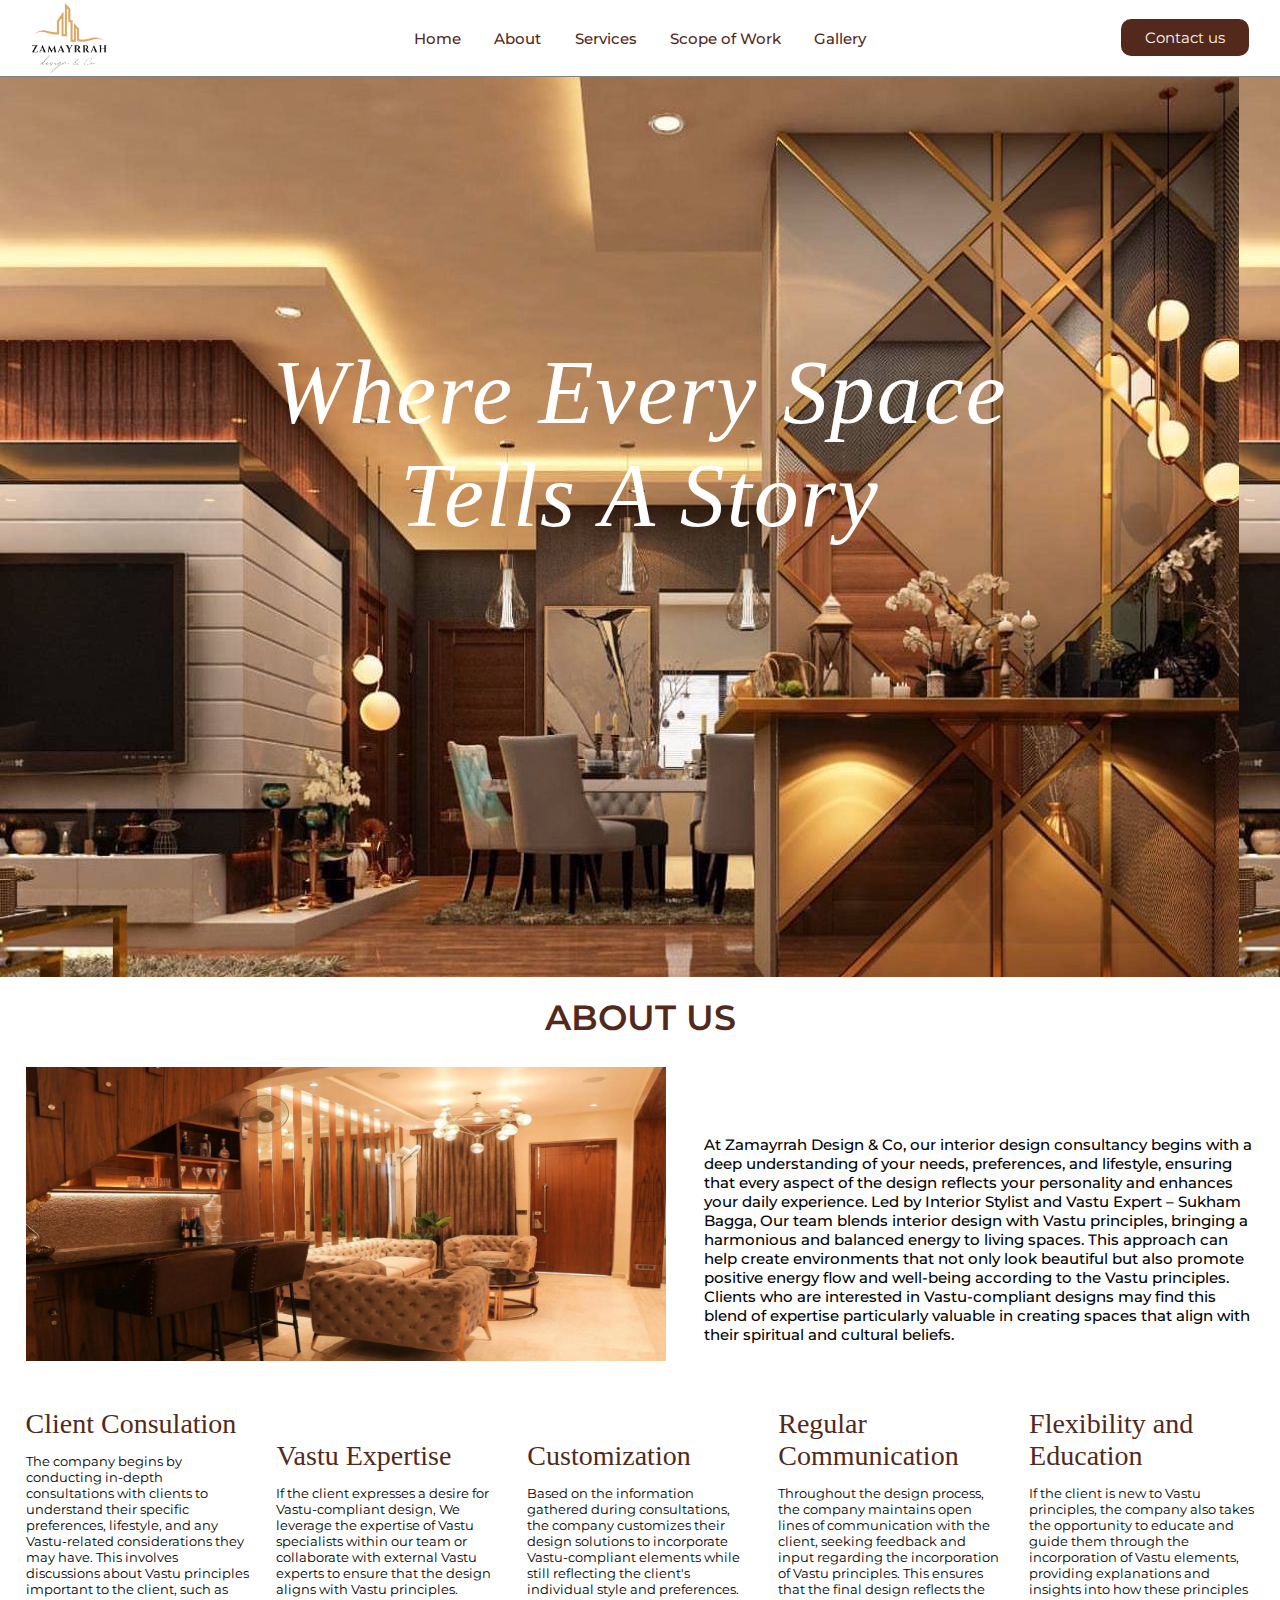
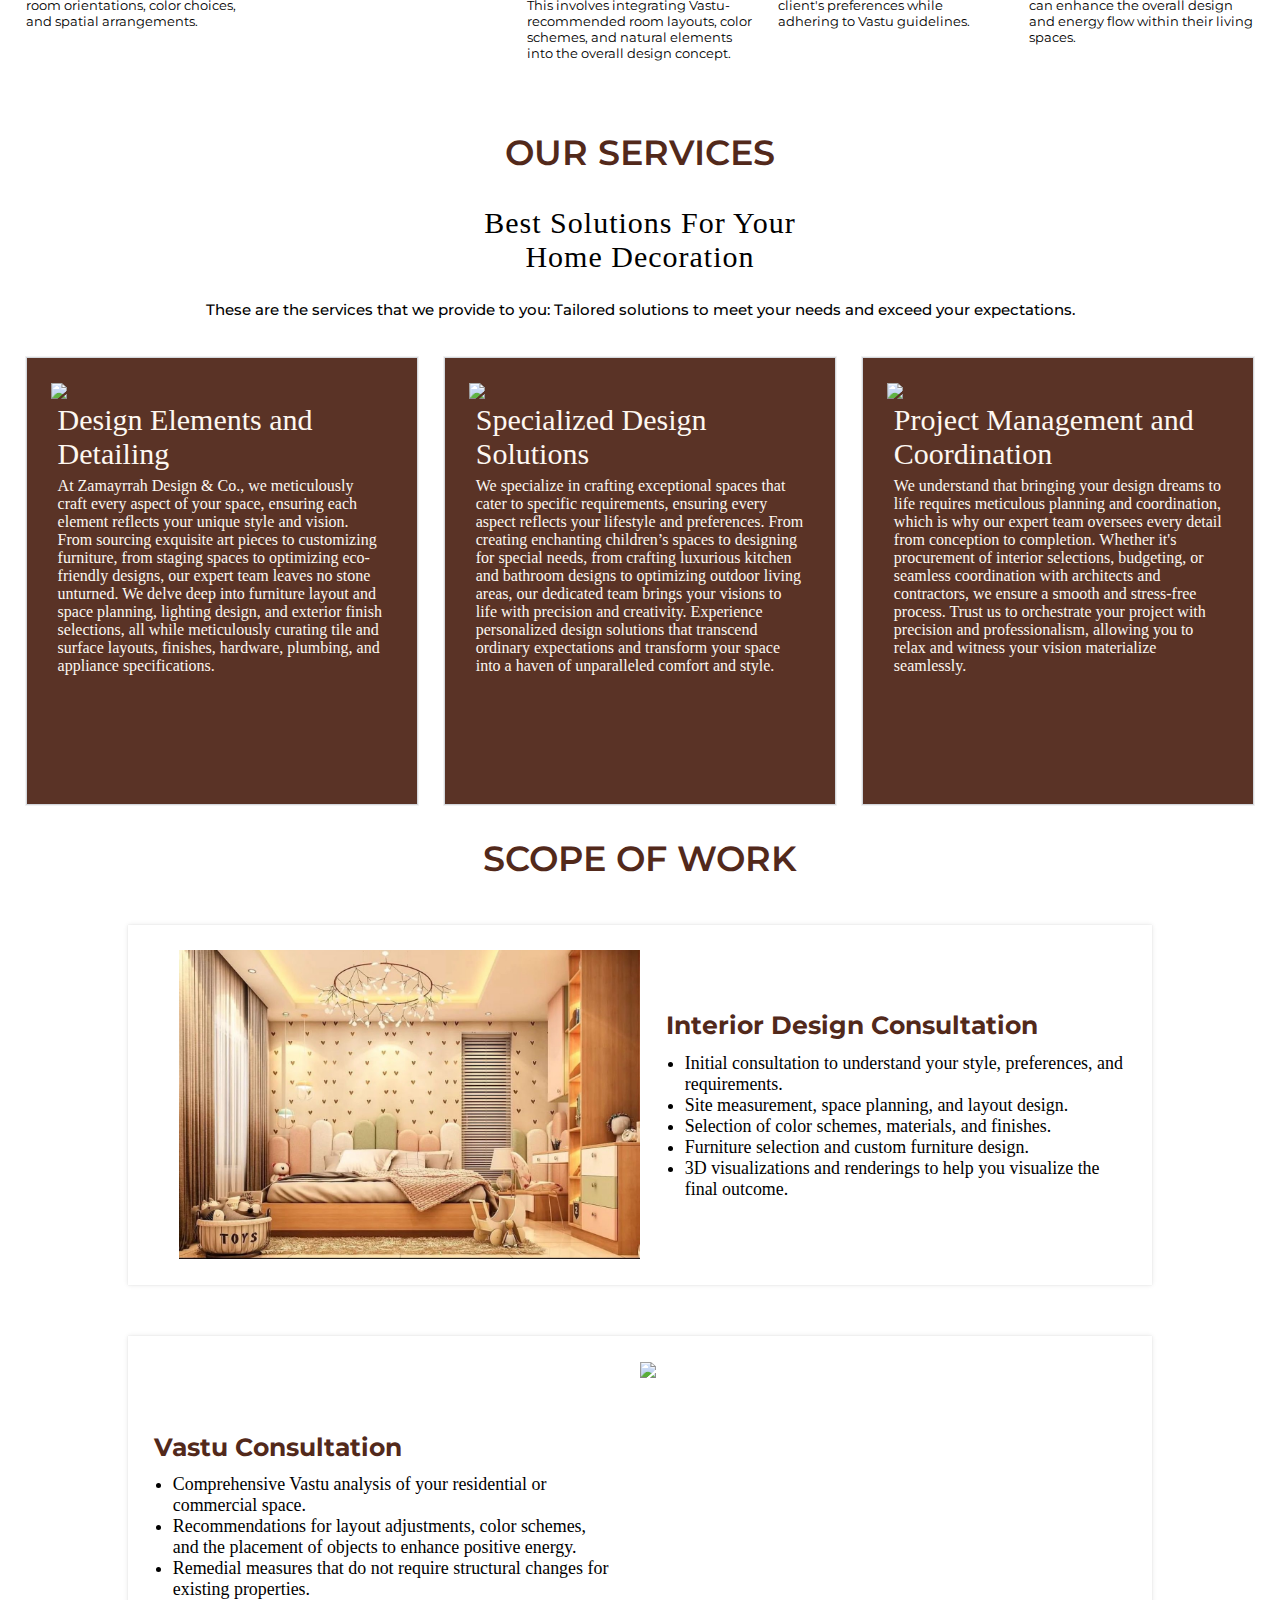
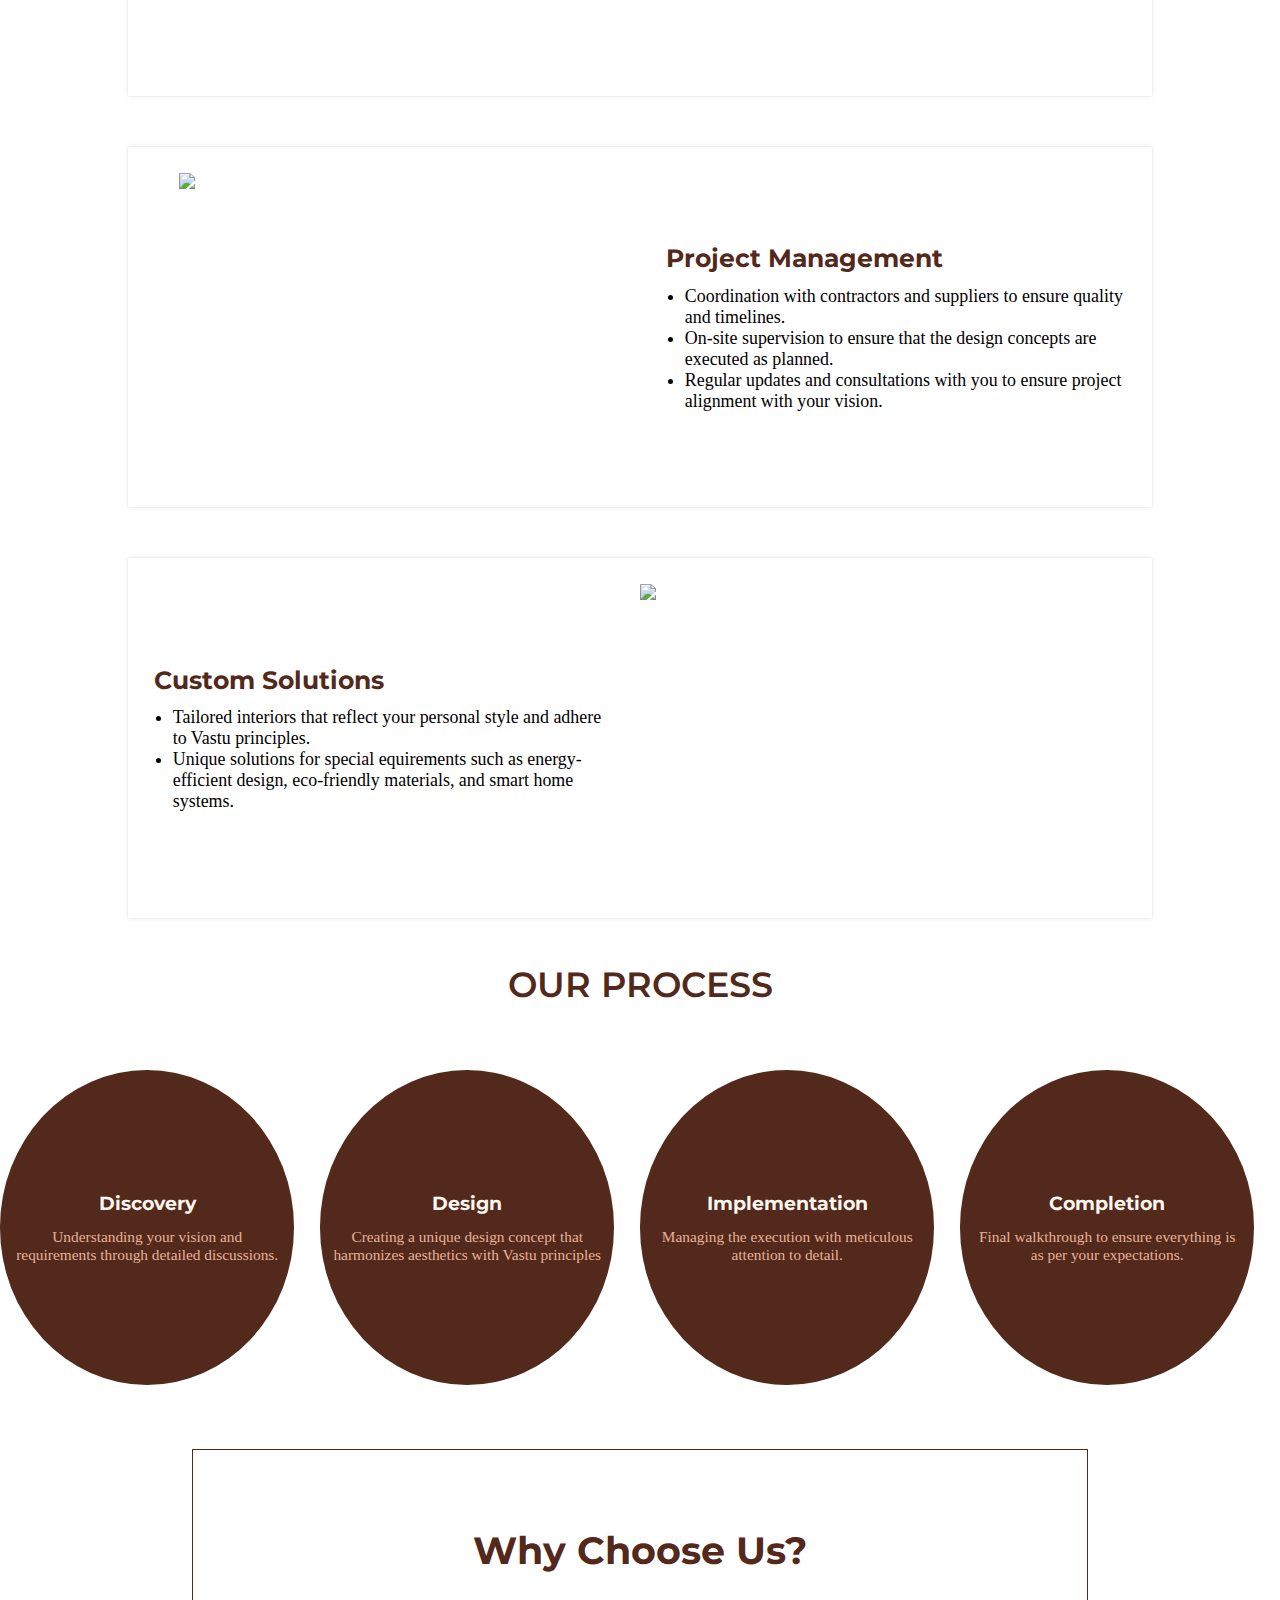
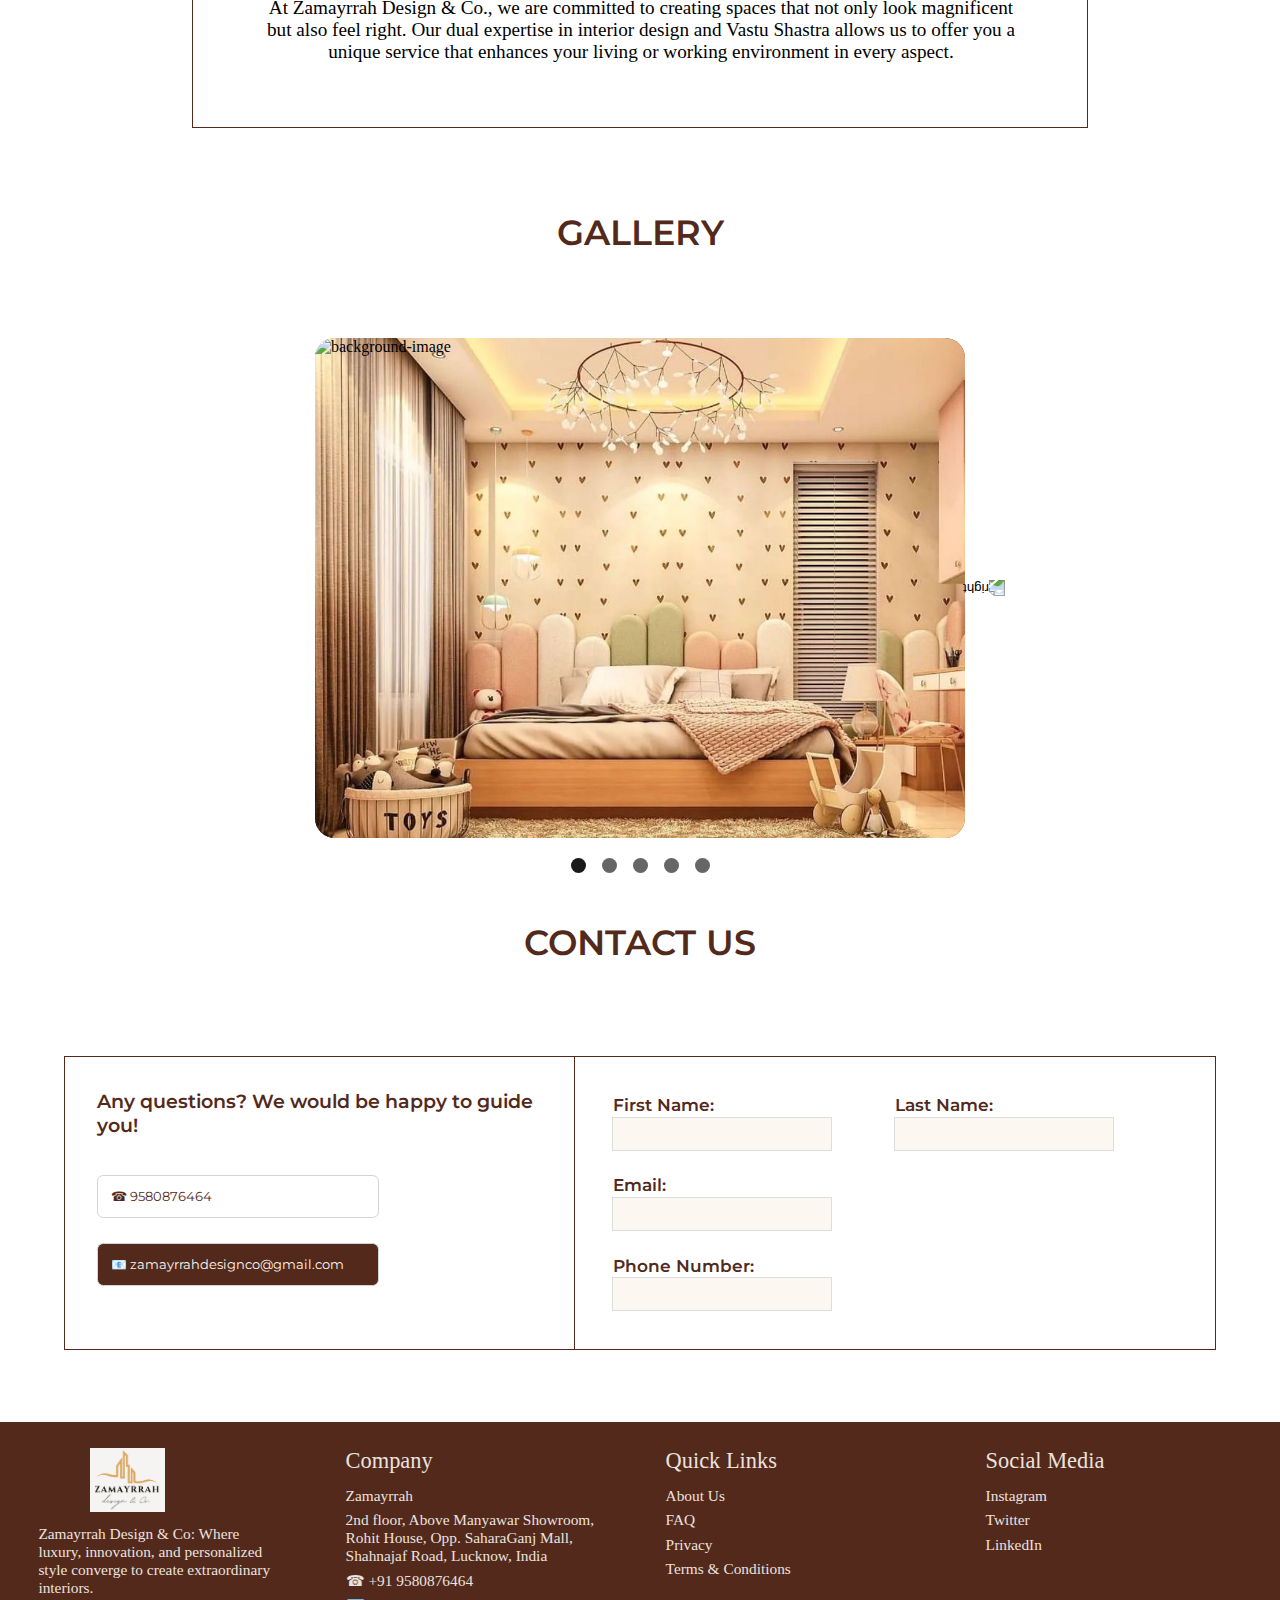
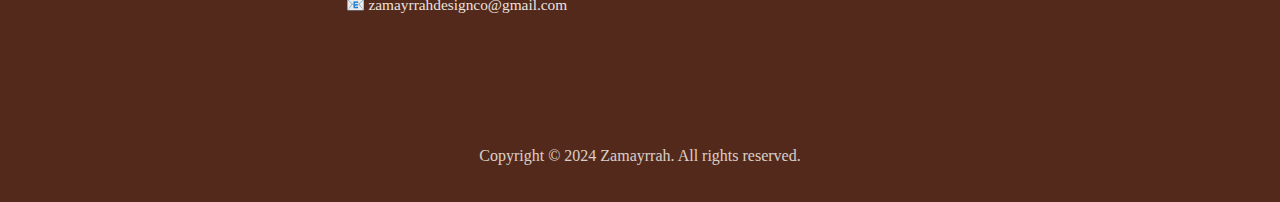
==== commit 04e05abc: "Update index.html" ====
--- a/index.html
+++ b/index.html
@@ -31,6 +31,7 @@
                         <li><a href="#Home">Home</a></li>
                         <li><a href="#About">About</a></li>
                         <li><a href="#Services">Services</a></li>
+                        <li><a href="#Scope">Scope of Work</a></li>
                         <li><a href="#Gallery">Gallery</a></li>
                     </ul>
                 </div>
@@ -53,7 +54,7 @@
         </div>
 
         <!-- About Section -->
-        <div class="section about">
+        <div class="section about" id = "About">
             <div class="sub-section">
                 <h4>ABOUT US</h4>
                 <div class="about-top">
@@ -72,18 +73,18 @@
                         </div>
                     </div>
                     <div class = "about-ctn" id="about-btm-1">
-                        <div class="about-hd">Vastu Expertise</div>
+                        <div class="about-hd"><br/>Vastu Expertise</div>
                         <div class="about-about">If the client expresses a desire for Vastu-compliant design, We leverage the expertise of Vastu specialists within our team or collaborate with external Vastu experts to ensure that the design aligns with Vastu principles.
                         </div>
                     </div>
                     <div class = "about-ctn" id="about-btm-1">
-                        <div class="about-hd">Customization</div>
+                        <div class="about-hd"><br/>Customization</div>
                         <div class="about-about">Based on the information gathered during consultations, the company customizes their design solutions to incorporate Vastu-compliant elements while still reflecting the client's individual style and preferences. This involves integrating Vastu-recommended room layouts, color schemes, and natural elements into the overall design concept.
                         </div>
                     </div>
                     <br/>
                     <div class = "about-ctn" id="about-btm-1">
-                        <div class="about-hd">Regular communication</div>
+                        <div class="about-hd">Regular Communication</div>
                         <div class="about-about">Throughout the design process, the company maintains open lines of communication with the client, seeking feedback and input regarding the incorporation of Vastu principles. This ensures that the final design reflects the client's preferences while adhering to Vastu guidelines.
                         </div>
                     </div>
@@ -99,7 +100,7 @@
         </div>
 
         <!-- Services Section -->
-        <div class="section services">
+        <div class="section services" id = "Services">
             <div class="sub-section">
                 <!-- Add your content for the Services section here -->
                 <h4>OUR SERVICES</h4>
@@ -109,24 +110,24 @@
                 </div>
                 <div class="services-btm">
                     <div class="services-btm-ctn" id="services-1">
-                        <img src="./images/icon-1.png"> </img>
+                        <img src="./images/de.png"> </img>
                         <div class="service-head"> Design Elements and Detailing</div>
                         <div class="service-about">At Zamayrrah Design & Co., we meticulously craft every aspect of your space, ensuring each element reflects your unique style and vision. From sourcing exquisite art pieces to customizing furniture, from staging spaces to optimizing eco-friendly designs, our expert team leaves no stone unturned. We delve deep into furniture layout and space planning, lighting design, and exterior finish selections, all while meticulously curating tile and surface layouts, finishes, hardware, plumbing, and appliance specifications.</div>
                     </div>
                     <div class="services-btm-ctn" id="services-2">
-                        <img src="./images/icon-1.png"> </img>
-                        <div class="service-head">Specialized Design Solutions</div>
+                        <img src="./images/sd.png"> </img>
+                        <div class="service-head">Specialized Design <br/> Solutions</div>
                         <div class="service-about">We specialize in crafting exceptional spaces that cater to specific requirements, ensuring every aspect reflects your lifestyle and preferences. From creating enchanting children’s spaces to designing for special needs, from crafting luxurious kitchen and bathroom designs to optimizing outdoor living areas, our dedicated team brings your visions to life with precision and creativity. Experience personalized design solutions that transcend ordinary expectations and transform your space into a haven of unparalleled comfort and style.</div>
                     </div>
                     <div class="services-btm-ctn" id="services-3">
-                        <img src="./images/icon-1.png"> </img>
+                        <img src="./images/pm.png"> </img>
                         <div class="service-head"> Project Management and Coordination</div>
                         <div class="service-about">We understand that bringing your design dreams to life requires meticulous planning and coordination, which is why our expert team oversees every detail from conception to completion. Whether it's procurement of interior selections, budgeting, or seamless coordination with architects and contractors, we ensure a smooth and stress-free process. Trust us to orchestrate your project with precision and professionalism, allowing you to relax and witness your vision materialize seamlessly.</div>
                     </div>
                 </div>
             </div>
         </div>
-        <div class="section scopeow">
+        <div class="section scopeow" id = "Scope">
             <div class="sub-section">
                 <!-- Add your content for the Services section here -->
                 <h4>SCOPE OF WORK</h4>
@@ -157,7 +158,7 @@
                                 </ul>
                             </p>
                             </div>
-                            <img src="./images/6.JPG"/>
+                            <img src="./images/vc.JPG"/>
                     </div>
                     <div class="scope" id="scope3">
                         <div class="scope-text">
@@ -174,7 +175,7 @@
                          
                         </p>
                         </div>
-                        <img src="./images/2.JPG"/>
+                        <img src="./images/pm.JPG"/>
                     </div>
                     <div class="scope" id="scope4">
                         <div class="scope-text">
@@ -230,7 +231,7 @@
             </div>
         </div>
         <!-- Gallery Section -->
-        <div class="section gallery">
+        <div class="section gallery" id = "Gallery">
             <div class="sub-section">
                 
                 <div class="gallery-sec">
@@ -297,7 +298,7 @@
         </div>
 
         <!-- Contact Section -->
-        <div class="section contact">
+        <div class="section contact" id = "Contact">
             <div class="sub-section" id ="contactus">
                <h4>CONTACT US</h4>
                <div class="contact-us">
--- a/style.css
+++ b/style.css
@@ -8,7 +8,8 @@
     --blue: #1e90ff;
     --white: #ffffff;
     --primary:#FDF7F1;
-    --green: #177171;
+    /* --green: #177171; */
+    --green: #52291B;
     --mustard: #177171;
     --primary-font: 'Montserrat', sans-serif;
     --secondary-font: 'Poppins', sans-serif, 'arial';
@@ -66,9 +67,9 @@
     justify-content: center;
  }
 .nav-rgt ul li {
-    background-color: var(--green);
+    background-color: #52291B;
     padding: 0.7vw 1vw;
-    width: 8vw;
+    width: 10vw;
     display: flex;
     flex-direction: column;
     justify-content: center;
@@ -82,11 +83,12 @@
 }
 
 .main-ctn{
-    height: 100%;
+    height: 100vh;
     background-image: url("./images/4.JPG");
     display: flex;
     flex-direction: column;
     justify-content: center;
+    color: white;
 }
 
 .main-ctn-top{
@@ -96,7 +98,7 @@
 .main-ctn h4{
     text-align: center;
     font-style: none;
-    font-size: 4vw;
+    font-size: 10vh;
     font-weight: 500 !important;
     font-style: italic;
     letter-spacing: 2px;
@@ -122,11 +124,10 @@
 }
 .sub-section h4{
     color: var(--green);
-    margin-left: 1vw;
-    font-family: var(--primary-font);
-    font-size: 20px;
+    font-family: var(--primary-font);
+    font-size: 35px;
     font-weight: 600;
-    padding: 1.8vw 1vw;
+    padding: 1.5vw 1vw;
     text-align: center;
 }
 .about-top{
@@ -177,6 +178,7 @@
     font-size: 28px;
     padding: 1vw;
     padding-left: 0vw;
+    color: var(--green);
 }
 .about-about{
     font-size: 13px;
@@ -194,8 +196,8 @@
 .services-top h3{
     font-weight: 500;
     font-style: none;
-    color: var(--green);
-    font-size: 40px;
+    font-size: 30px;
+    padding: 1vw;
     text-align: center;
     letter-spacing: 1px;
 }
@@ -228,7 +230,7 @@
 }
 .service-head{
     margin-left: 1.5vw;
-    font-size: 35px;
+    font-size: 30px;
     color: var(--green);
 }
 .service-about{
@@ -238,6 +240,7 @@
 }
 .services-btm-ctn{
     background-color: var(--green);
+    opacity: 0.95;
     color: var(--primary);
 }
 
@@ -267,6 +270,7 @@
     display: flex;
     flex-direction: column;
     min-height: 100vh;
+    margin-top: 5vw;
 }
 .contact-us{
     flex: 2;
@@ -379,6 +383,7 @@
     opacity: 0.8;
     flex: 1;
     text-align: center;
+    padding-bottom: 1vh;
 }
 .f{
     padding-top: 2vw;
@@ -453,21 +458,24 @@
     height: 500px;
     width: 650px;
     margin: 0 auto;
-    margin-top: -4rem;
+    margin-top: 4rem;
   }
   .carousel__images {
-    max-width: 60vw;
+    max-width: 100vw;
     width: 120%;
     height: 100%;
     object-fit: cover;
+    margin-left: auto;
+    margin-right: auto;
   }
   .carousel__track-container {
-    background: pink;
     height: 100%;
     width: 100%;
     position: relative;
     overflow: hidden;
     border-radius: 20px;
+    margin-right: auto;
+    margin-left: auto;
   }
   .carousel__track {
     padding: 0;
@@ -532,9 +540,197 @@
     display: flex;
     flex-direction: column;
     justify-content: center;
+    margin-bottom: auto;
+  }
+  .gs{
+    margin-top: 5%;
+  }
+
+  @media screen and (max-width: 600px) {
+   .about-top{
+    flex-direction: column;
+   }
+   .about-top-rgt img{
+    margin-right: auto;
+    margin-left: auto;
+    height: 30vh;
+    width: auto;
+   }
+   .about-btm{
+    flex-direction: column;
+   }
+   .services{
+   }
+   .services-btm{
+    flex-direction: column;
+   }
+   .service-head{
+    text-align: center;
+   }
+   .service-about{
+    padding: 2vh;
+   }
+   .gallery{
+    
+   }
+   .carousel__slide{
+    margin-top: 10vh;
+   }
+   #contactus h4{
+    margin-top: 10vh;
+   }.contact-ssl-head{
+    font-size: 1.5vh !important;
+   }
+
+   #contactus label{
+    font-size: 1.5vh;
+   }
+
+   #cssl-1{
+    font-size: 1.2vh;
+   }
+   #cssl-2{
+    font-size: 1.2vh;
+   }
+
+   .why h5{
+    font-size: 5vh !important;
+   }
+   .why{
+    width:90vw !important;
+   }
+   .why p{
+    font-size: 2vh !important;
+   }
+   .process{
+    flex-direction: column !important;
+    margin-right: auto !important;
+    margin-left: auto !important;
+   }
+   .p {
+    margin-right: auto !important;
+    margin-left: auto !important;
+   }
+   .p h5{
+    font-size: 3vh !important;
+   }
+   .p li{
+    font-size: 2vh !important;
+   }
+   #navbar{
+    height: 8vh !important;
+   }
+   .logo img{
+    height: 7vh;
+   }
+   .nav-mid ul li a{
+    font-size: 12px;
+   }.nav-rgt ul li{
+    width: 90px;
+   }
+   .contact-sub-section{
+    flex-direction: column;
+   }
+  }
+
+.scopeofwork{
+    display: flex;
+    flex-direction: column;
+    justify-content: center;
+}
+
+.scope{
+    display: flex;
+    flex-direction: row;
+    width: 80vw;
+    height: 40vh;
+    padding: 0vw 2vw;
+    margin: 2vw;
+    margin-right: auto;
+    margin-left: auto;
+    box-shadow: rgba(0, 0, 0, 0.1) 0px 0px 5px 0px, rgba(0, 0, 0, 0.1) 0px 0px 1px 0px;
+}
+#scope1, #scope3{
+    flex-direction: row-reverse;
+}
+.scope-text{
+    flex: 2;
     margin-top: auto;
     margin-bottom: auto;
-  }
-  .gs{
-    margin-top: 5%;
-  }
+    display: flex;
+    flex-direction: column;
+}
+.scope img{
+    flex: 2;
+    height: 40vh;
+    padding: 2vw;
+}
+.scope ul {
+    margin-left: 1.5vw;
+    margin-top: 1vw;
+}
+.scope h1{
+    font-family: var(--primary-font);
+    color: var(--green);
+    font-size: 25px;
+}
+.scope ul li{
+    font-size: 1.4vw;
+}
+.process{
+    display: flex;
+    flex-direction: row;
+    justify-content: center;
+}
+.p{
+    margin-top: 5vh;
+    background-color: var(--green);
+    height: 35vh;
+    width: 35vh;
+    border-radius: 50%;
+    margin-right: 2vw;
+    display: flex;
+    flex-direction: column;
+    justify-content: center;
+}
+.p h5{
+    text-align: center;
+    color: var(--primary);
+    font-family: var(--primary-font);
+    font-size: 1.5vw;
+}
+.p ul li{
+    color: rgb(232, 178, 154);
+    font-size: 1.2vw;
+    padding: 0vw 1vw;
+    text-align: center;
+    list-style-type: none;
+    margin-top: 1vw;
+}
+.why{
+    display: flex;
+    flex-direction: column;
+    justify-content: center;
+    padding: 1vw;
+    border: 1px solid var(--green);
+    margin-top: 5vw;
+    width: 70vw;
+    margin-right: auto;
+    margin-left: auto;
+    padding: 5vw;
+}
+.why h5{
+    color: var(--green);
+    font-family: var(--primary-font);
+    text-align: center;
+    padding: 1vw;
+    font-size: 3vw;
+}
+.why p{
+    text-align: center;
+    width: 60vw;
+    margin-top: 0.8vw;
+    margin-right: auto;
+    margin-left: auto;
+    font-size: 1.5vw;
+}
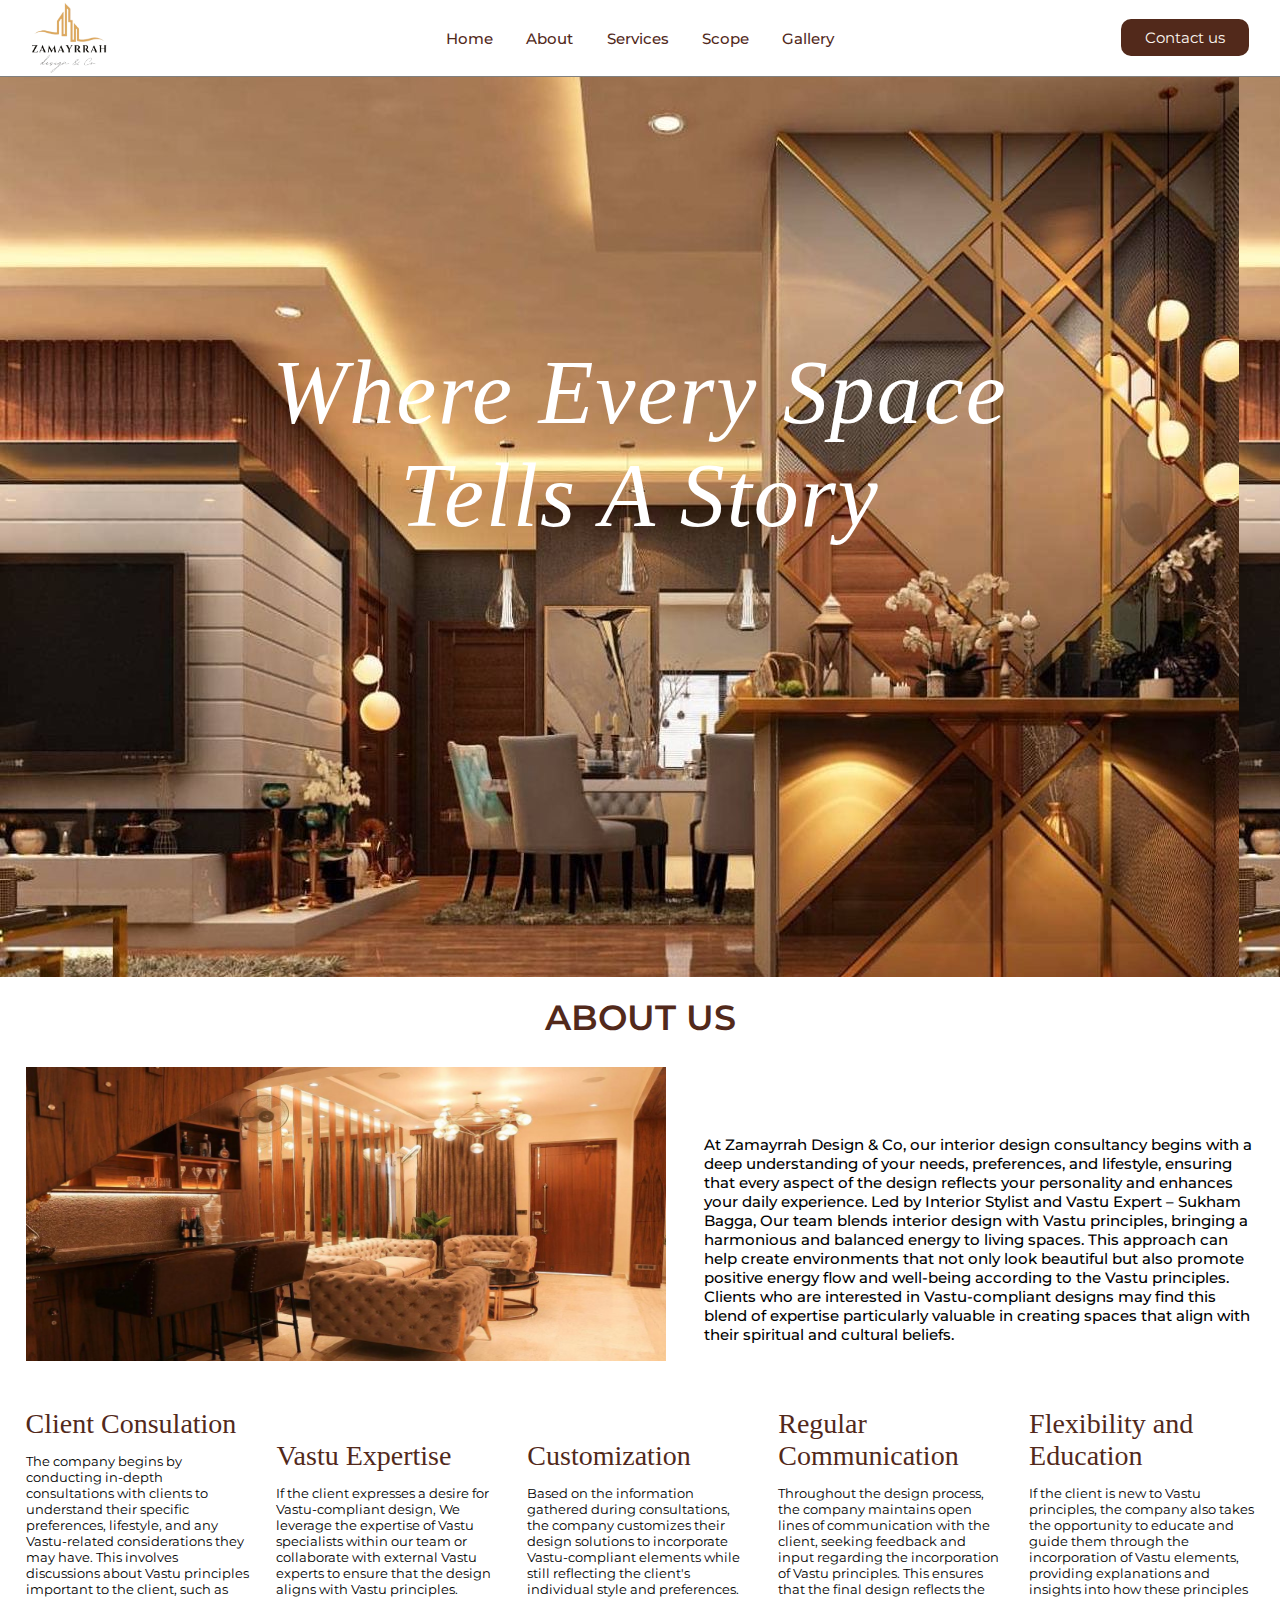
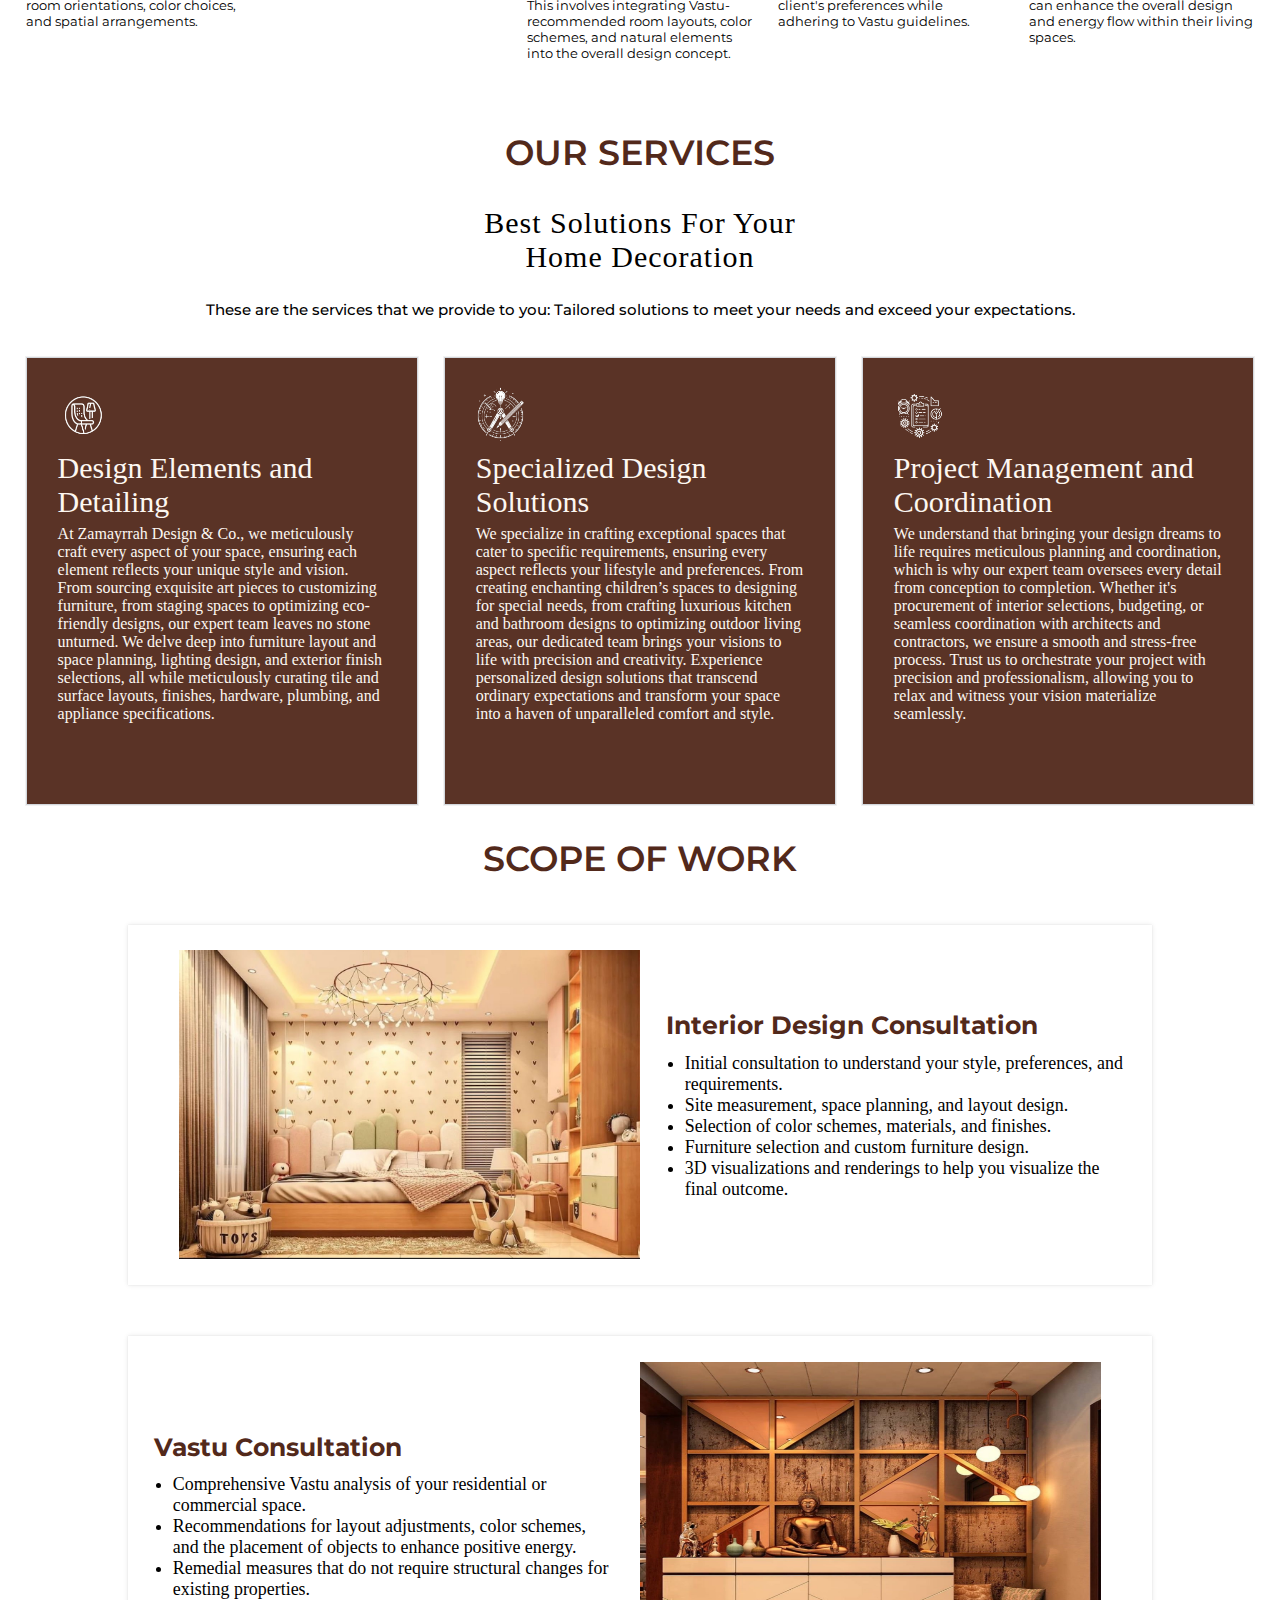
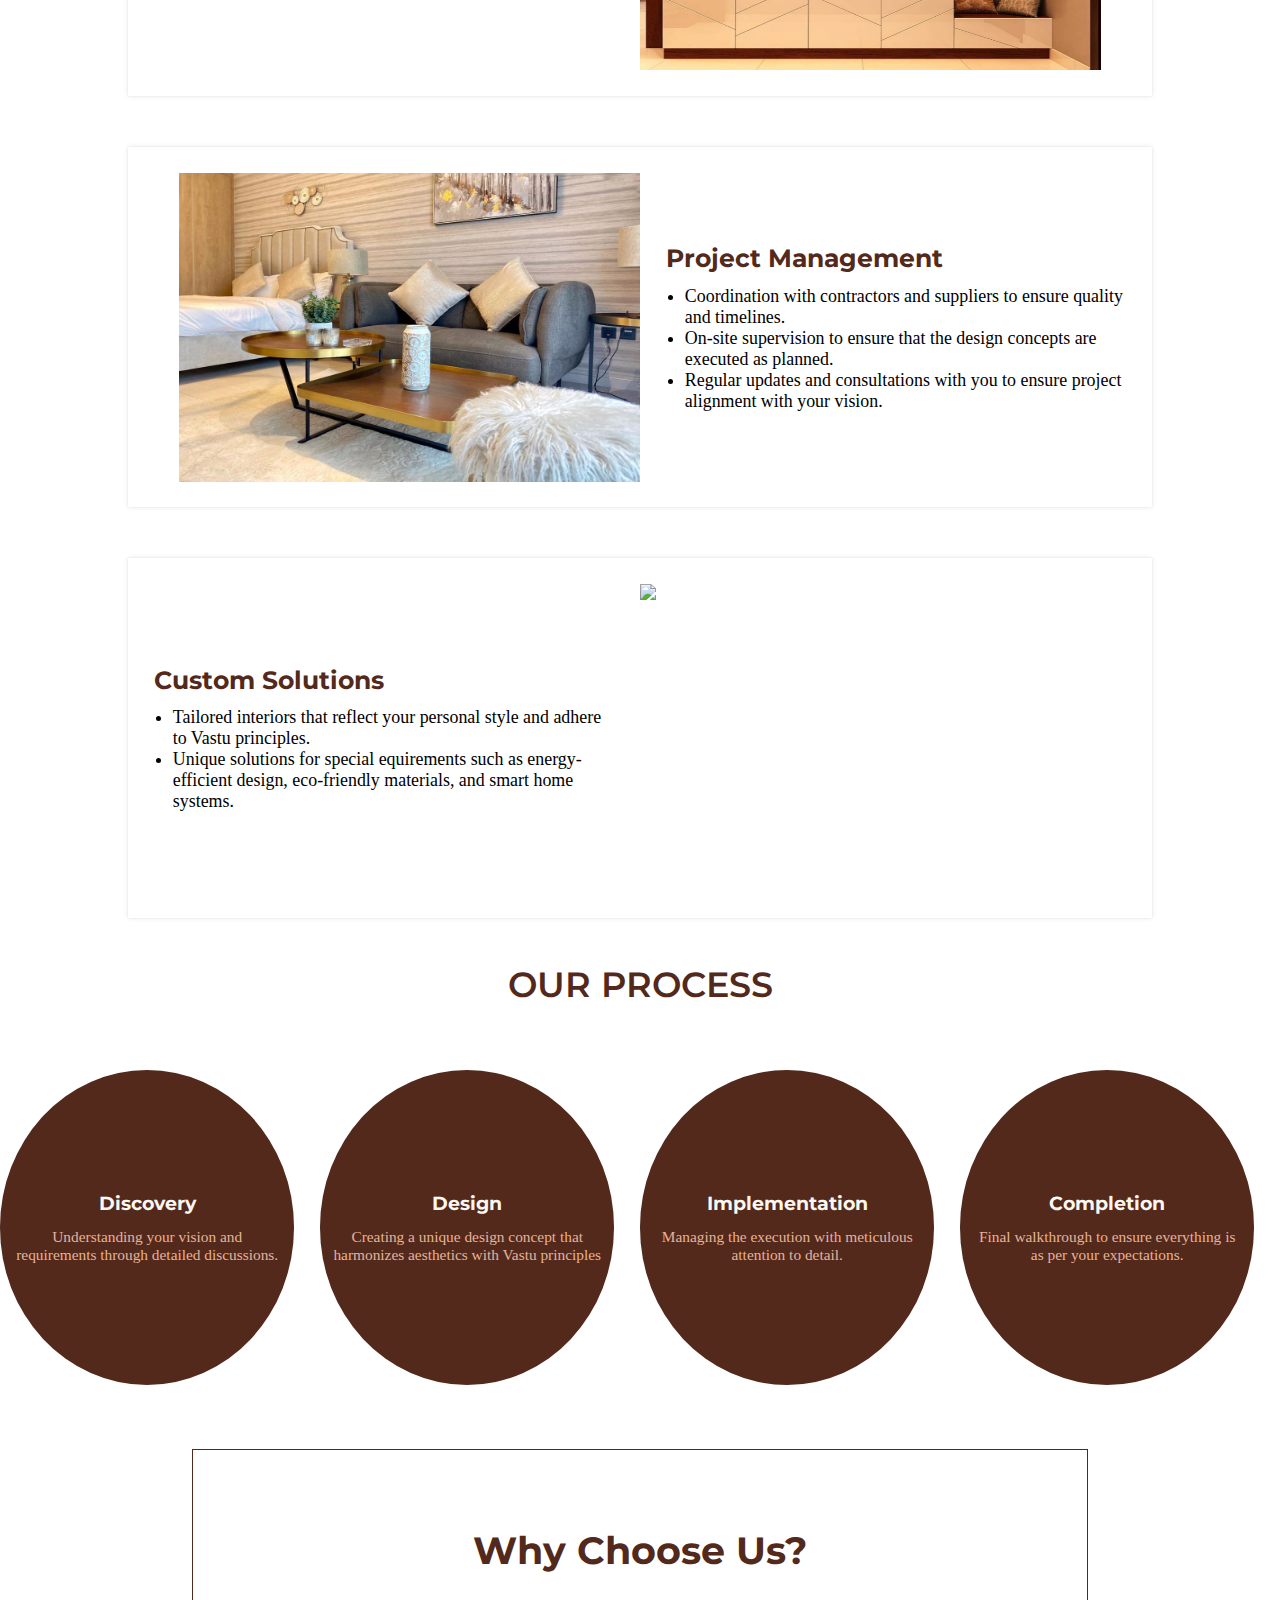
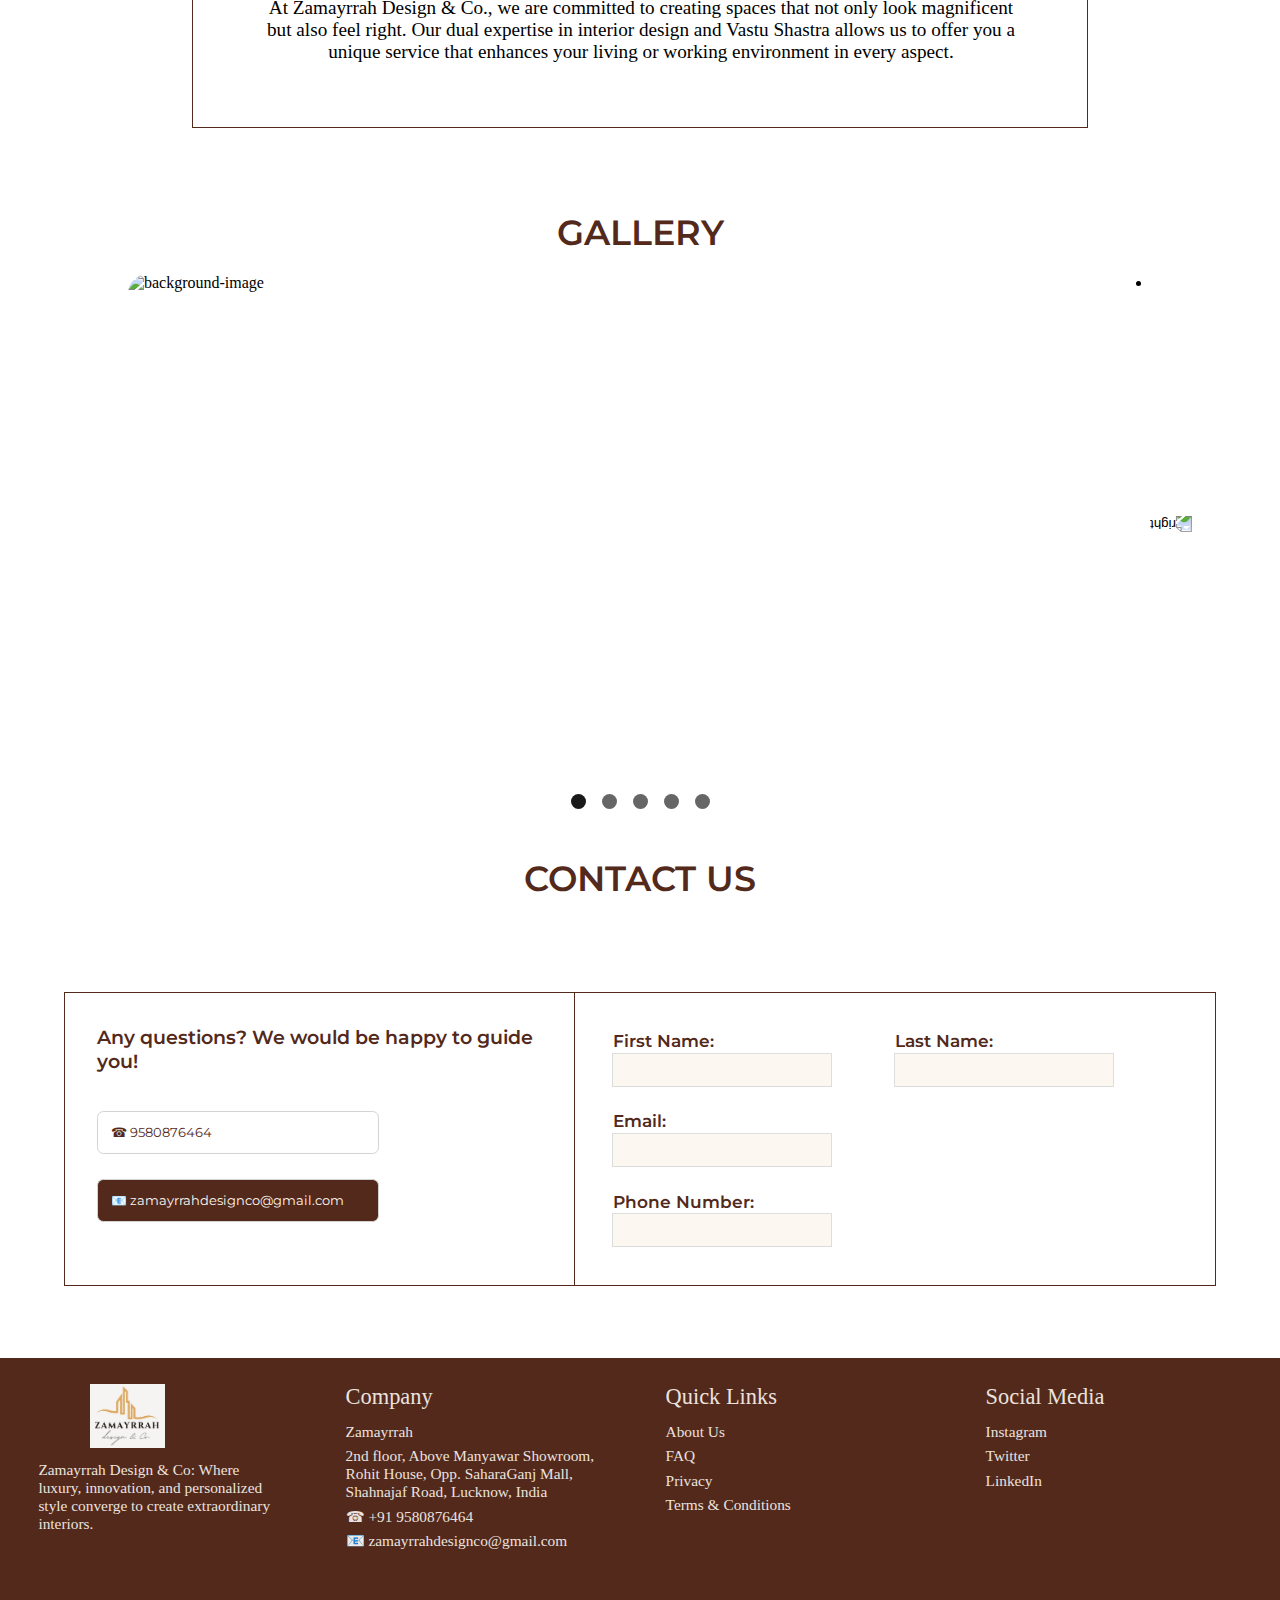
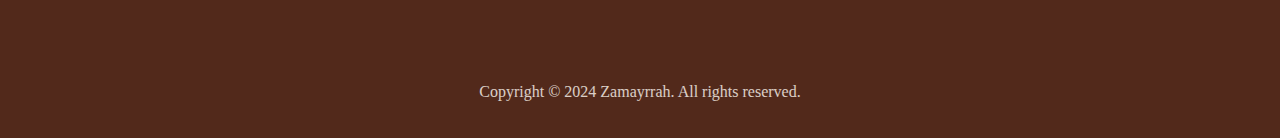
==== commit 70dca10e: "Update index.html" ====
--- a/index.html
+++ b/index.html
@@ -31,7 +31,7 @@
                         <li><a href="#Home">Home</a></li>
                         <li><a href="#About">About</a></li>
                         <li><a href="#Services">Services</a></li>
-                        <li><a href="#Scope">Scope of Work</a></li>
+                        <li><a href="#Scope">Scope</a></li>
                         <li><a href="#Gallery">Gallery</a></li>
                     </ul>
                 </div>
@@ -390,6 +390,75 @@
     <script src="http://threejs.org/examples/js/libs/stats.min.js"></script>
     <script src="script.js"></script>
 
+<script>
+    const track = document.querySelector(".carousel__track"); //ul
+const slides = Array.from(track.children); //li items
+const nextButton = document.querySelector(".carousel__button--right ");
+const prevButton = document.querySelector(".carousel__button--left");
+const dotsNav = document.querySelector(".carousel__nav");
+const dots = Array.from(dotsNav.children);
+
+const slideWidth = slides[0].getBoundingClientRect().width;
+const setSlidePosition = (slide, index) => {
+slide.style.left = slideWidth * index + "px";
+};
+slides.forEach(setSlidePosition);
+const moveToSlide = (track, currentSlide, targetSlide) => {
+track.style.transform = "translateX(-" + targetSlide.style.left + ")";
+currentSlide.classList.remove("current-slide");
+targetSlide.classList.add("current-slide");
+};
+const hideShowArrows = (slides, prevButton, nextButton, targetIndex) => {
+if (targetIndex === 0) {
+prevButton.classList.add("is-hidden");
+nextButton.classList.remove("is-hidden");
+} else if (targetIndex === slides.length - 1) {
+prevButton.classList.remove("is-hidden");
+nextButton.classList.add("is-hidden");
+} else {
+prevButton.classList.remove("is-hidden");
+nextButton.classList.remove("is-hidden");
+}
+};
+const updateDots = (currentDot, targetDot) => {
+currentDot.classList.remove("current-slide");
+targetDot.classList.add("current-slide");
+};
+
+nextButton.addEventListener("click", (e) => {
+const currentSlide = track.querySelector(".current-slide");
+const nextSlide = currentSlide.nextElementSibling;
+const currentDot = dotsNav.querySelector(".current-slide");
+const nextDot = currentDot.nextElementSibling;
+const nextIndex = slides.findIndex((slide) => slide === nextSlide);
+moveToSlide(track, currentSlide, nextSlide);
+updateDots(currentDot, nextDot);
+hideShowArrows(slides, prevButton, nextButton, nextIndex);
+});
+
+prevButton.addEventListener("click", (e) => {
+const currentSlide = track.querySelector(".current-slide");
+const prevSlide = currentSlide.previousElementSibling;
+const currentDot = dotsNav.querySelector(".current-slide");
+const prevDot = currentDot.previousElementSibling;
+const prevIndex = slides.findIndex((slide) => slide === prevSlide);
+moveToSlide(track, currentSlide, prevSlide);
+updateDots(currentDot, prevDot);
+hideShowArrows(slides, prevButton, nextButton, prevIndex);
+});
+
+dotsNav.addEventListener("click", (e) => {
+const targetDot = e.target.closest("button");
+if (!targetDot) return;
+const currentSlide = track.querySelector(".current-slide");
+const currentDot = dotsNav.querySelector(".current-slide");
+const targetIndex = dots.findIndex((dot) => dot === targetDot);
+const targetSlide = slides[targetIndex];
+moveToSlide(track, currentSlide, targetSlide);
+updateDots(currentDot, targetDot);
+hideShowArrows(slides, prevButton, nextButton, targetIndex);
+});
+</script>
 
 </body>
 
--- a/style.css
+++ b/style.css
@@ -456,9 +456,8 @@
 .carousel {
     position: relative;
     height: 500px;
-    width: 650px;
+    width: 80vw;
     margin: 0 auto;
-    margin-top: 4rem;
   }
   .carousel__images {
     max-width: 100vw;
@@ -547,6 +546,9 @@
   }
 
   @media screen and (max-width: 600px) {
+    .f-head{
+        font-size: 2vh;
+    }
    .about-top{
     flex-direction: column;
    }
@@ -556,6 +558,9 @@
     height: 30vh;
     width: auto;
    }
+   .contact-us{
+    margin-bottom:5vh;
+   }
    .about-btm{
     flex-direction: column;
    }
@@ -618,7 +623,7 @@
     font-size: 2vh !important;
    }
    #navbar{
-    height: 8vh !important;
+    height: 10vh !important;
    }
    .logo img{
     height: 7vh;
@@ -628,10 +633,42 @@
    }.nav-rgt ul li{
     width: 90px;
    }
+   .nav-rgt ul{
+    margin-left: 0.1vw !important;
+   }
    .contact-sub-section{
     flex-direction: column;
    }
-  }
+   .scope ul li{
+    display: none;
+   }
+   .sub-section h4{
+    margin: 5vw;
+   }
+   .gs h4{
+    margin: 0px !important;
+   }
+   .f p, ul li, #f1 p{
+    font-size: 1.5vh;
+   }
+   #f1 img{
+    display: none;
+   }
+   .about-btm{
+    margin: 10px !important;
+   }
+   .about-about{
+    padding: 0px !important;
+   }
+   .about-hd{
+    padding: 0px;
+   }
+   .services-btm-ctn{
+    margin: 20px;
+    margin-top: 3vh;
+   }
+  }
+
 
 .scopeofwork{
     display: flex;
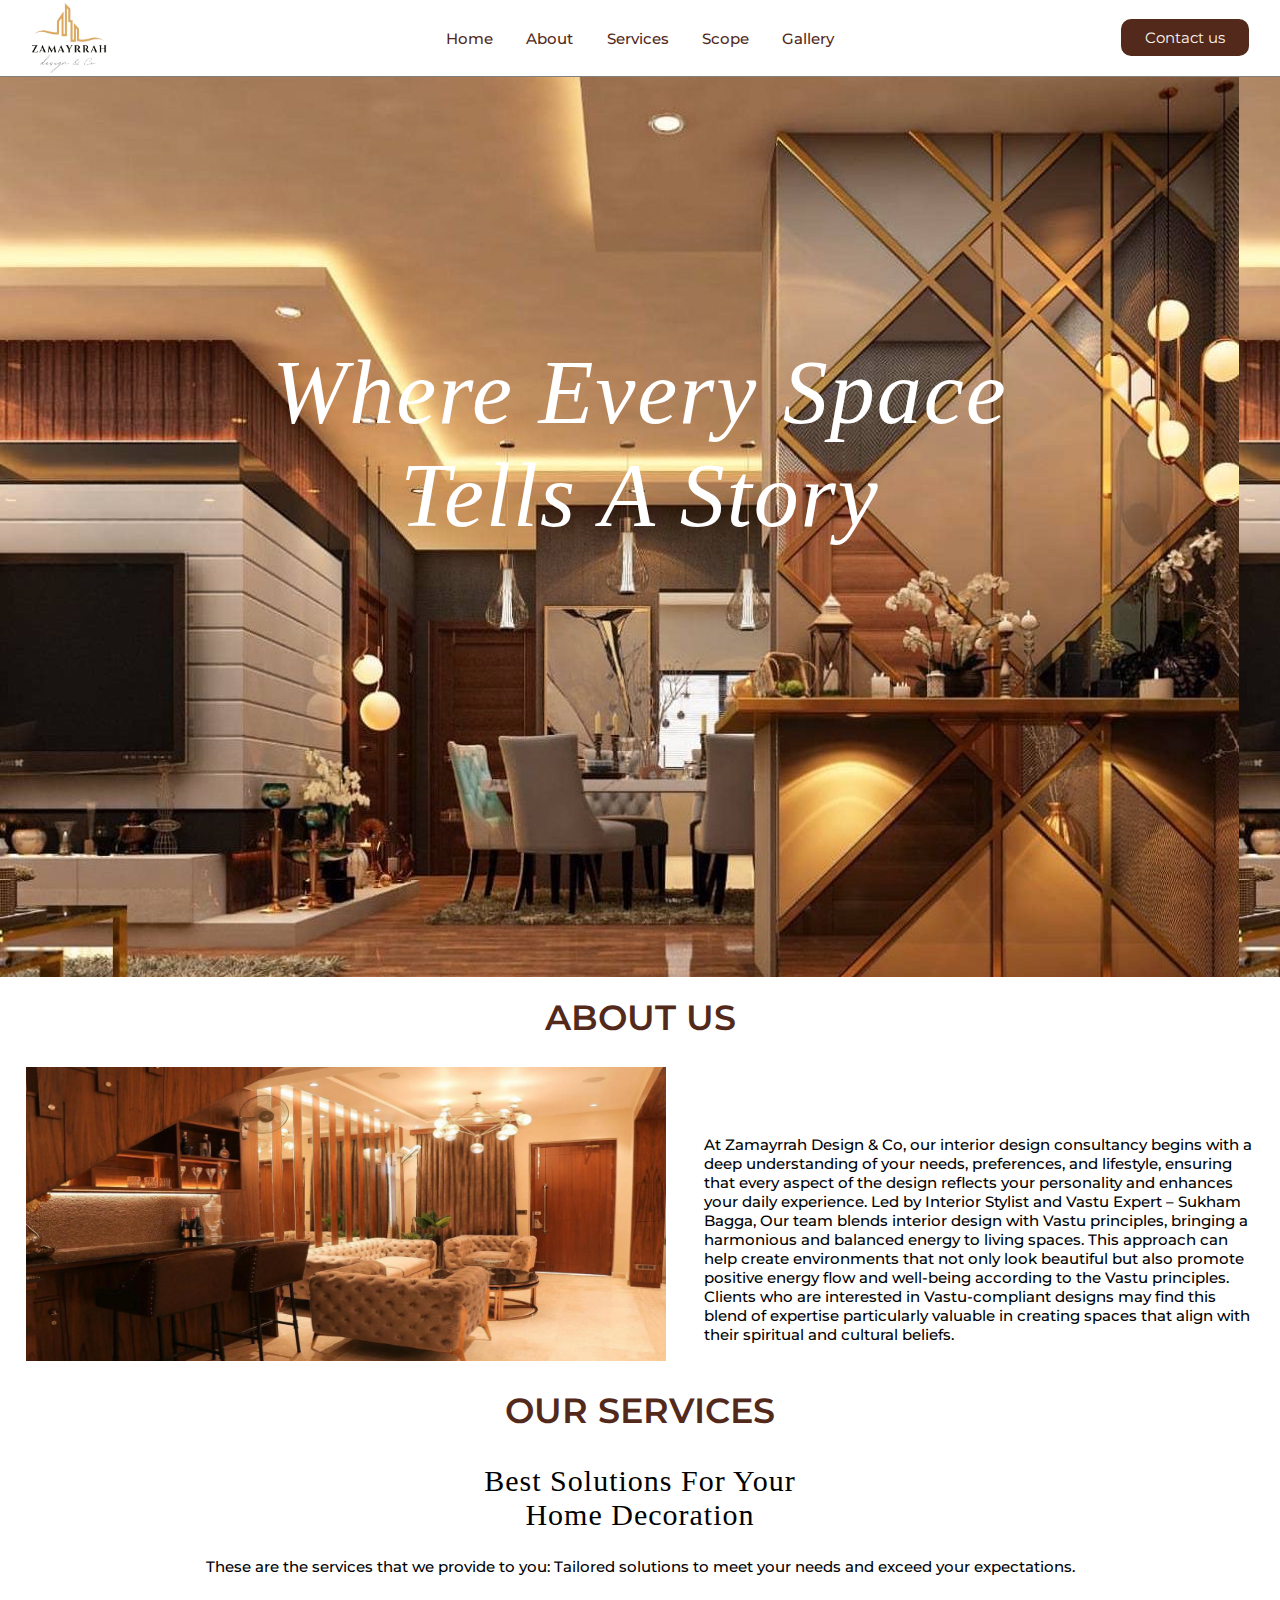
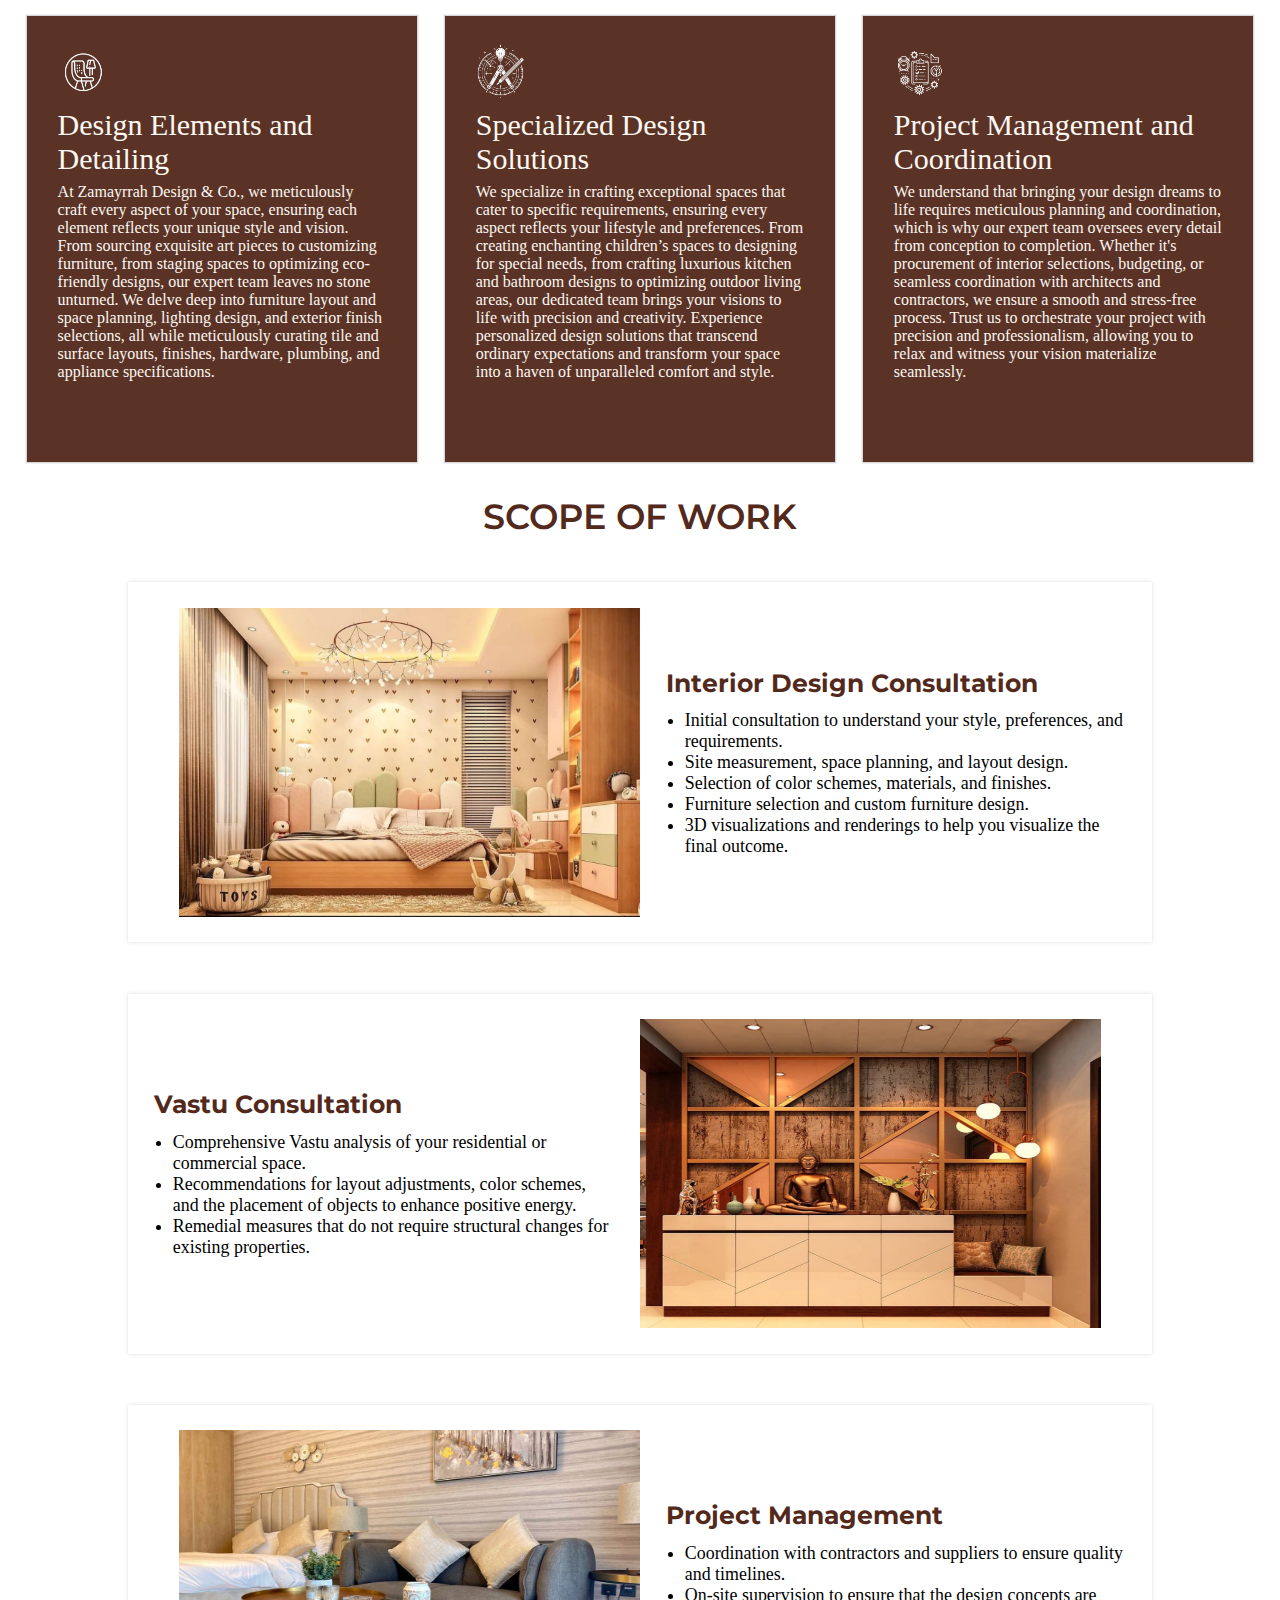
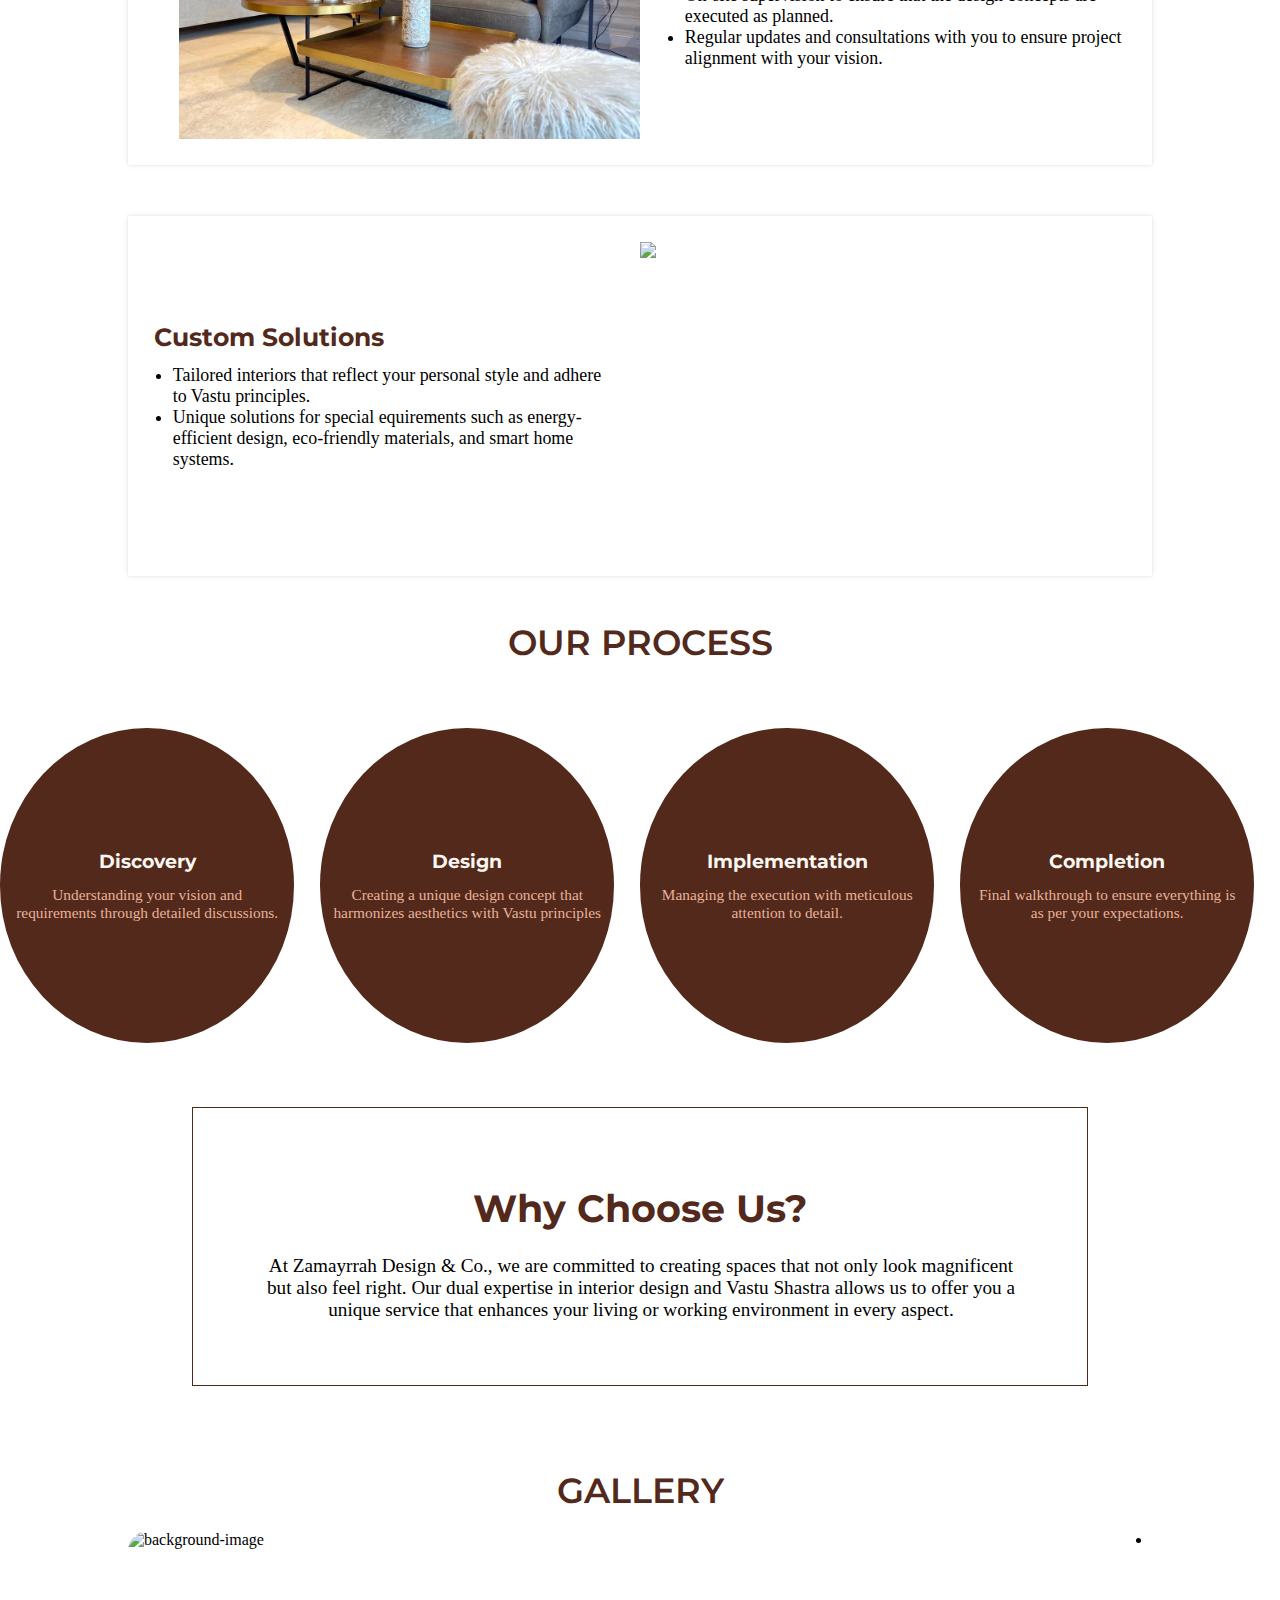
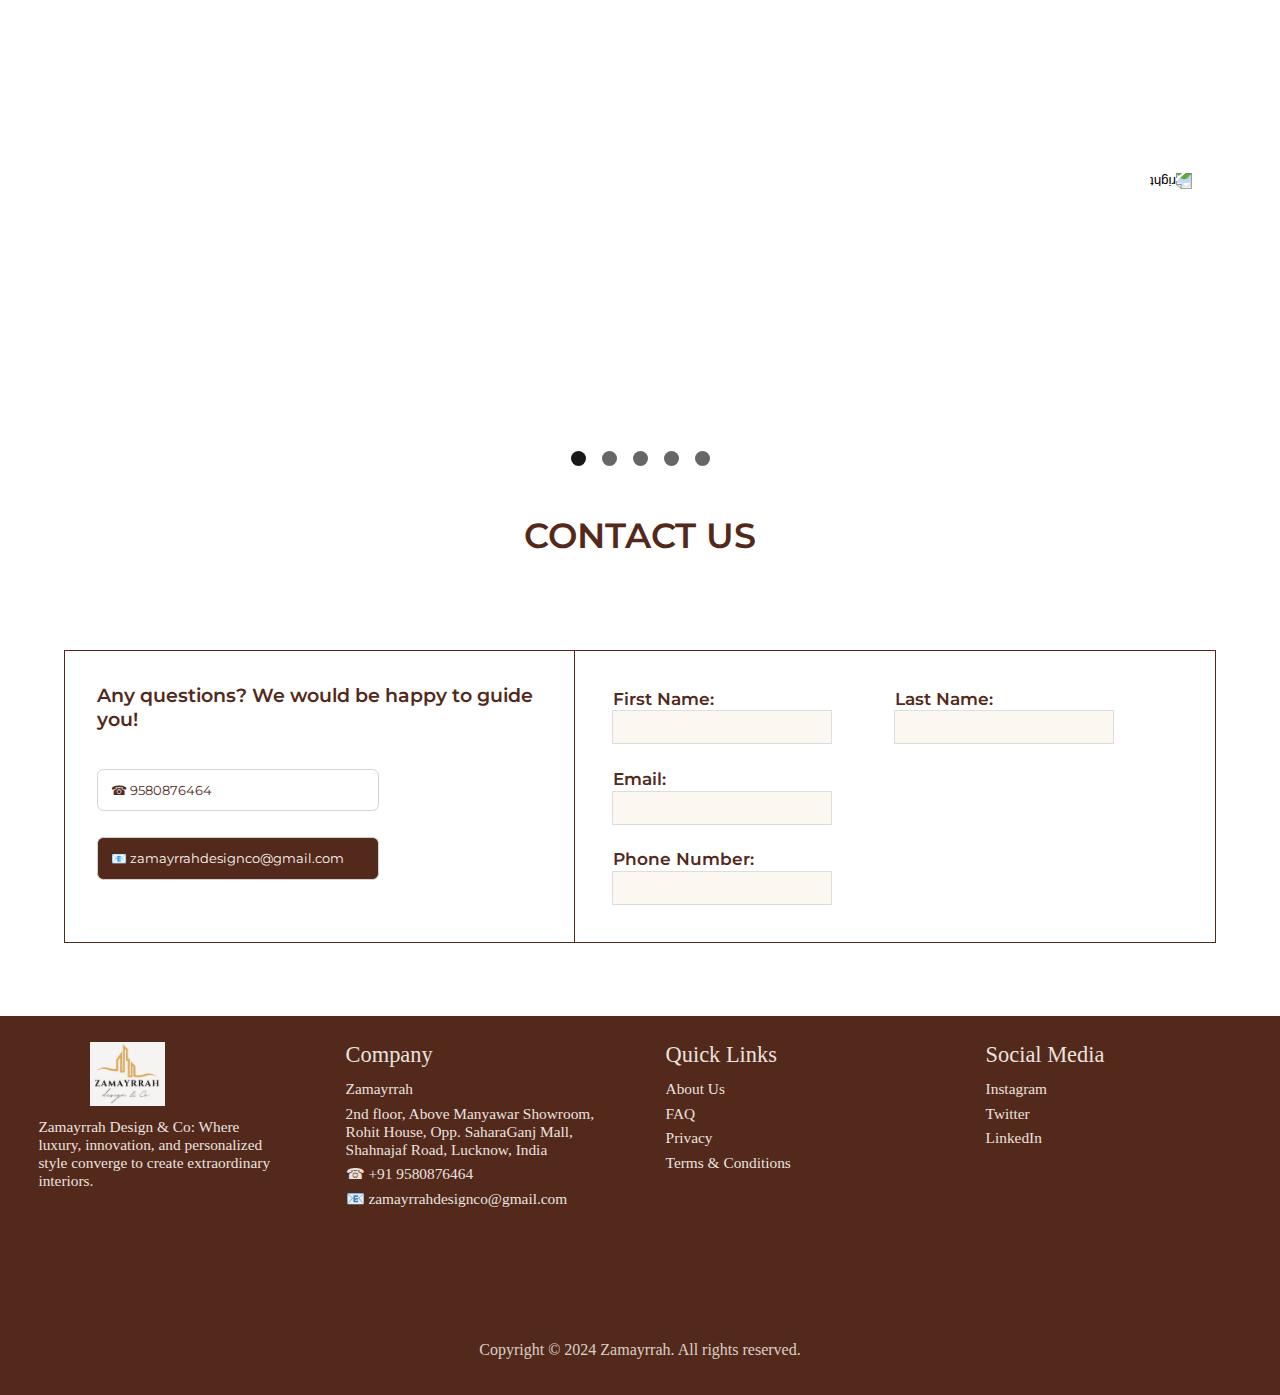
==== commit b42cec3f: "Update index.html" ====
--- a/index.html
+++ b/index.html
@@ -5,6 +5,8 @@
     <meta charset="UTF-8" />
     <meta http-equiv="X-UA-Compatible" content="IE=edge" />
     <meta name="viewport" content="width=device-width, initial-scale=1.0" />
+    <meta name="viewport" content="width=device-width, initial-scale=1.0, maximum-scale=1.0, user-scalable=no">
+
     <title>Zamayrrah</title>
     <link rel="stylesheet" href="style.css" />
     <link rel="preconnect" href="https://fonts.googleapis.com" />
@@ -66,19 +68,19 @@
                             </h6>
                     </div>
                 </div>
-                <div class="about-btm">
+                <!-- <div class="about-btm">
                     <div class = "about-ctn" id="about-btm-1">
                         <div class="about-hd">Client Consulation</div>
                         <div class="about-about">The company begins by conducting in-depth consultations with clients to understand their specific preferences, lifestyle, and any Vastu-related considerations they may have. This involves discussions about Vastu principles important to the client, such as room orientations, color choices, and spatial arrangements.
                         </div>
                     </div>
                     <div class = "about-ctn" id="about-btm-1">
-                        <div class="about-hd"><br/>Vastu Expertise</div>
+                        <div class="about-hd">Vastu <br/>Expertise</div>
                         <div class="about-about">If the client expresses a desire for Vastu-compliant design, We leverage the expertise of Vastu specialists within our team or collaborate with external Vastu experts to ensure that the design aligns with Vastu principles.
                         </div>
                     </div>
                     <div class = "about-ctn" id="about-btm-1">
-                        <div class="about-hd"><br/>Customization</div>
+                        <div class="about-hd">Personalisation and Customization</div>
                         <div class="about-about">Based on the information gathered during consultations, the company customizes their design solutions to incorporate Vastu-compliant elements while still reflecting the client's individual style and preferences. This involves integrating Vastu-recommended room layouts, color schemes, and natural elements into the overall design concept.
                         </div>
                     </div>
@@ -95,7 +97,7 @@
                         </div>
                     </div>
                   
-                </div>
+                </div> -->
             </div>
         </div>
 
@@ -247,38 +249,59 @@
                             <li class="carousel__slide current-slide">
                               <img
                                 class="carousel__images"
-                                src="./images//2.JPG"
+                                src="./images//Gallery 1.JPG"
                                 alt="background-image"
                               />
                             </li>
                             <li class="carousel__slide">
                               <img
                                 class="carousel__images"
-                                src="./images//3.JPG"
+                                src="./images//Gallery 2.JPG"
                                 alt="background-image"
                               />
                             </li>
                             <li class="carousel__slide">
                               <img
                                 class="carousel__images"
-                                src="./images//4.JPG"
+                                src="./images//Gallery 3.JPG"
                                 alt="background-image"
                               />
                             </li>
                             <li class="carousel__slide">
                               <img
                                 class="carousel__images"
-                                src="./images//5.JPG"
+                                src="./images//Gallery 4.JPG"
                                 alt="background-image"
                               />
                             </li>
                             <li class="carousel__slide">
                               <img
                                 class="carousel__images"
-                                src="./images//6.JPG"
+                                src="./images//Gallery 5.JPG"
                                 alt="background-image"
                               />
                             </li>
+                            <li class="carousel__slide">
+                                <img
+                                  class="carousel__images"
+                                  src="./images//Gallery 6.JPG"
+                                  alt="background-image"
+                                />
+                              </li>
+                              <li class="carousel__slide">
+                                <img
+                                  class="carousel__images"
+                                  src="./images//Gallery 7.JPG"
+                                  alt="background-image"
+                                />
+                              </li>
+                              <li class="carousel__slide">
+                                <img
+                                  class="carousel__images"
+                                  src="./images//Gallery 8.JPG"
+                                  alt="background-image"
+                                />
+                              </li>
                           </ul>
                         </div>
                         <button class="carousel__button carousel__button--right">
--- a/style.css
+++ b/style.css
@@ -2,6 +2,7 @@
     margin: 0px;
     padding: 0px;
     box-sizing: border-box;
+    
 }
 
 :root {
@@ -546,9 +547,38 @@
   }
 
   @media screen and (max-width: 600px) {
+    .nav-mid{
+        margin-top: auto;
+        margin-bottom: auto;
+    }
+    .footer-btm{
+        font-size: 1vh !important;
+    }
+    .scope{
+        flex-direction: column-reverse !important;
+        height: 30vh;
+        overflow-x: hidden;
+        overflow-y: hidden;
+    }
+    .scope img{
+        flex: 0;
+        height: 20vh !important;
+        padding: 1vw;
+    }
+    .scope-text{
+        flex: 0;
+    }
+    .scope h1{
+        font-size: 15px !important;
+        text-align: center;
+    }
     .f-head{
         font-size: 2vh;
     }
+    .logo{
+        flex: 0.4;
+    }
+  
    .about-top{
     flex-direction: column;
    }
@@ -556,7 +586,7 @@
     margin-right: auto;
     margin-left: auto;
     height: 30vh;
-    width: auto;
+    width: 80vw;
    }
    .contact-us{
     margin-bottom:5vh;
@@ -635,12 +665,18 @@
    }
    .nav-rgt ul{
     margin-left: 0.1vw !important;
+    display: none;
    }
    .contact-sub-section{
     flex-direction: column;
    }
+   .scope ul{
+    padding: 1vw !important;
+    margin: 1vh;
+   }
    .scope ul li{
-    display: none;
+
+    font-size: 1.5vh !important;
    }
    .sub-section h4{
     margin: 5vw;
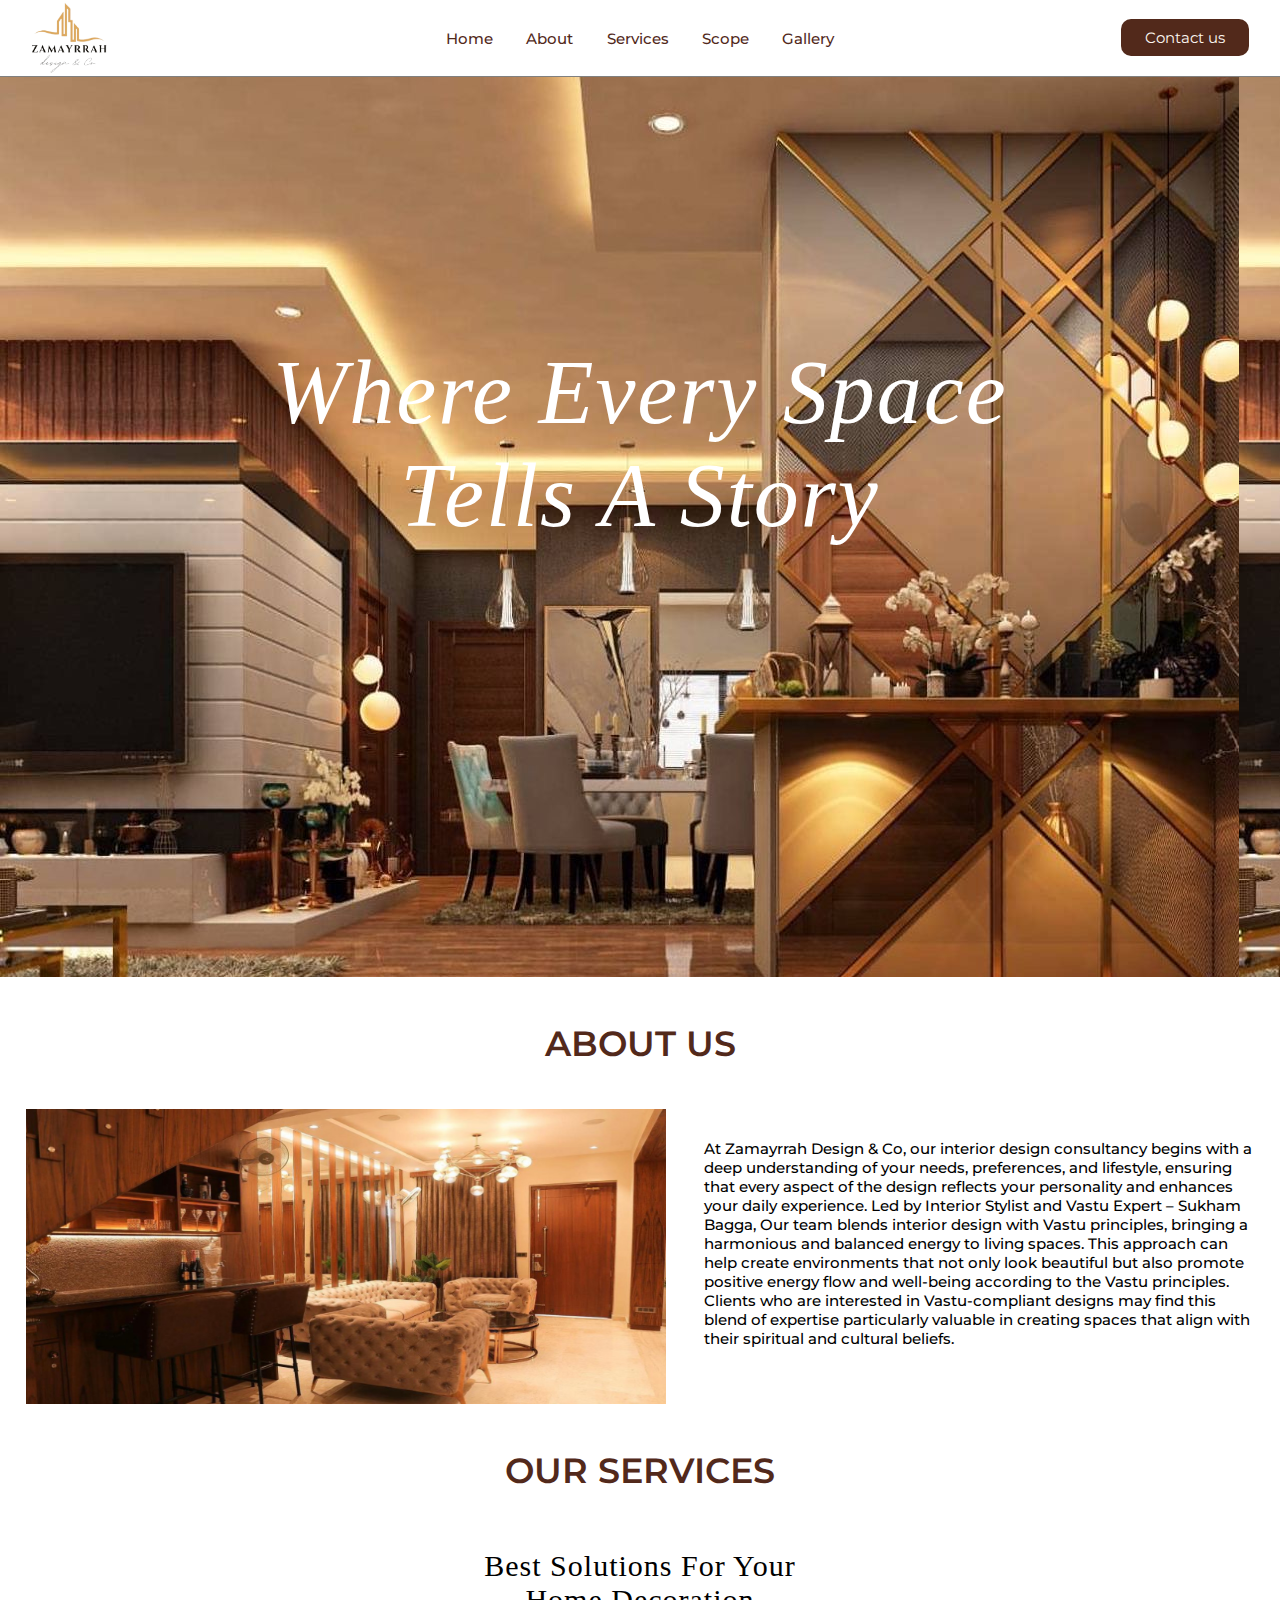
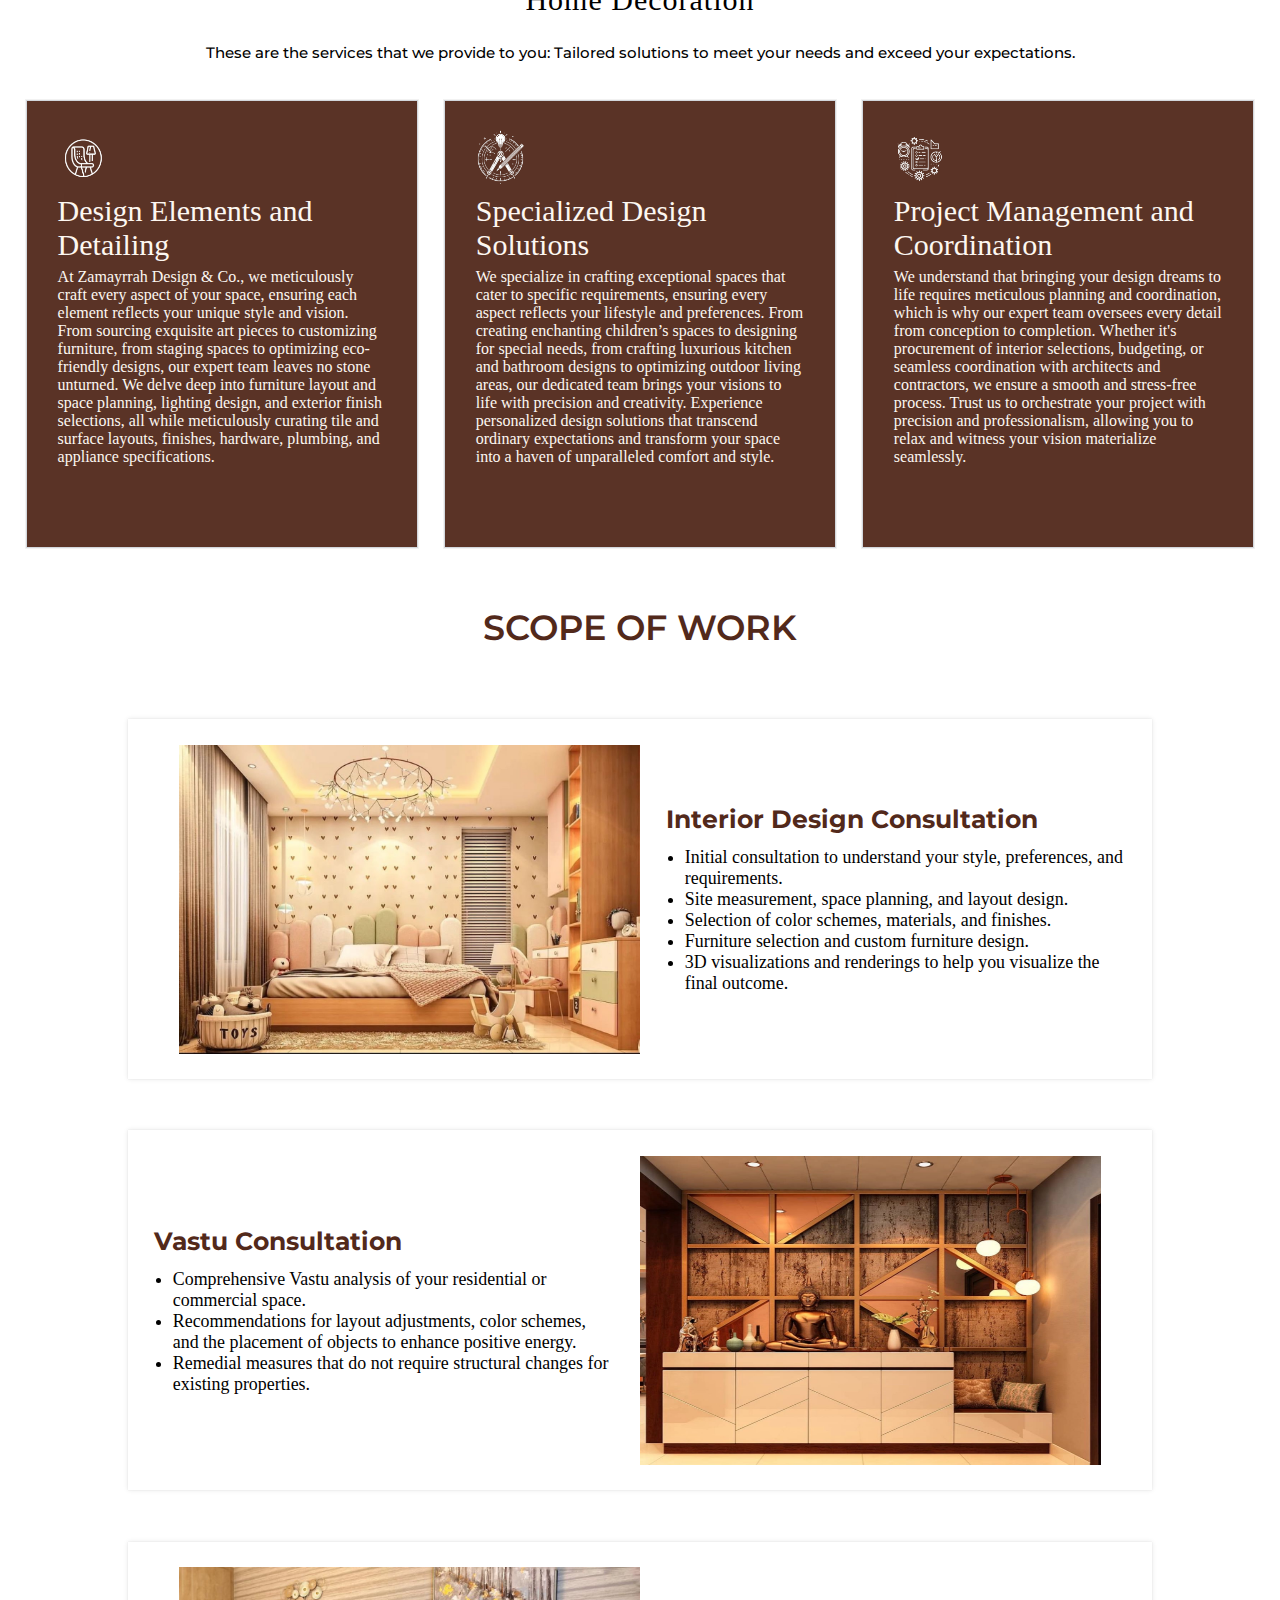
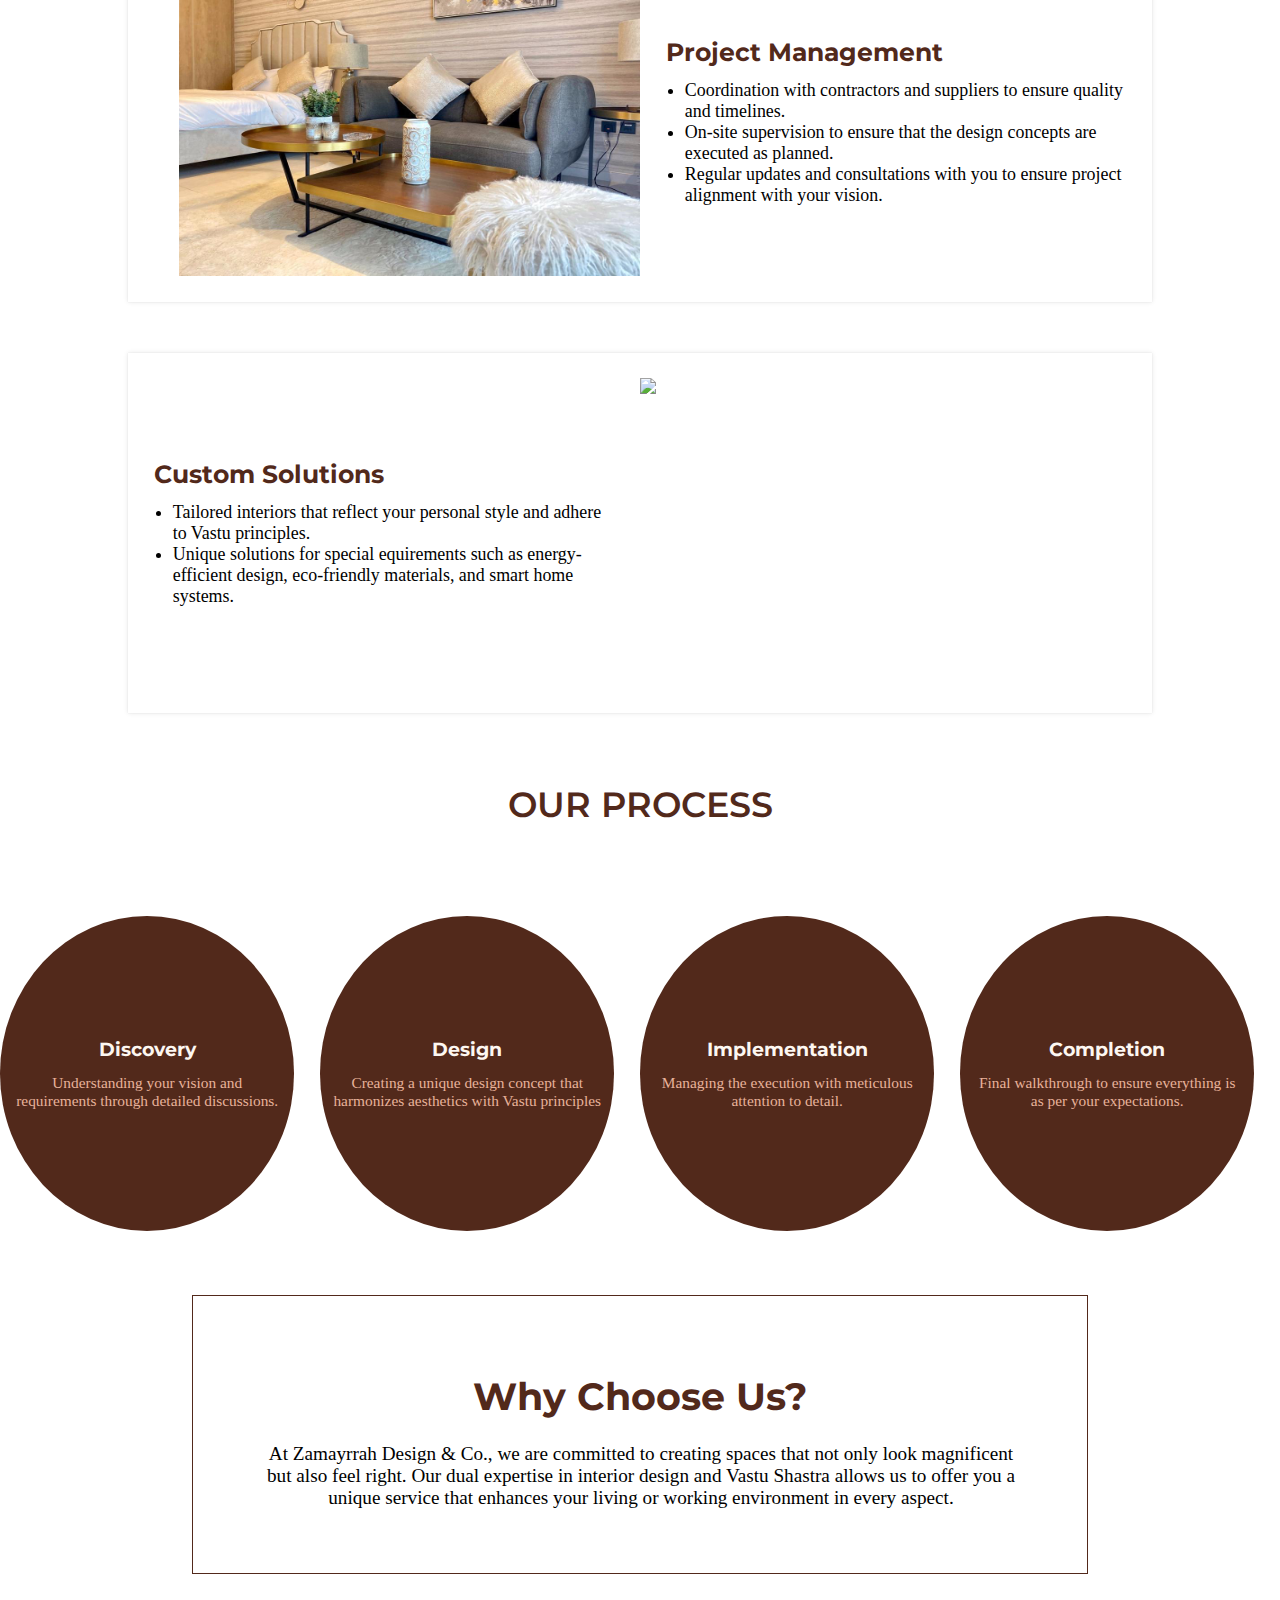
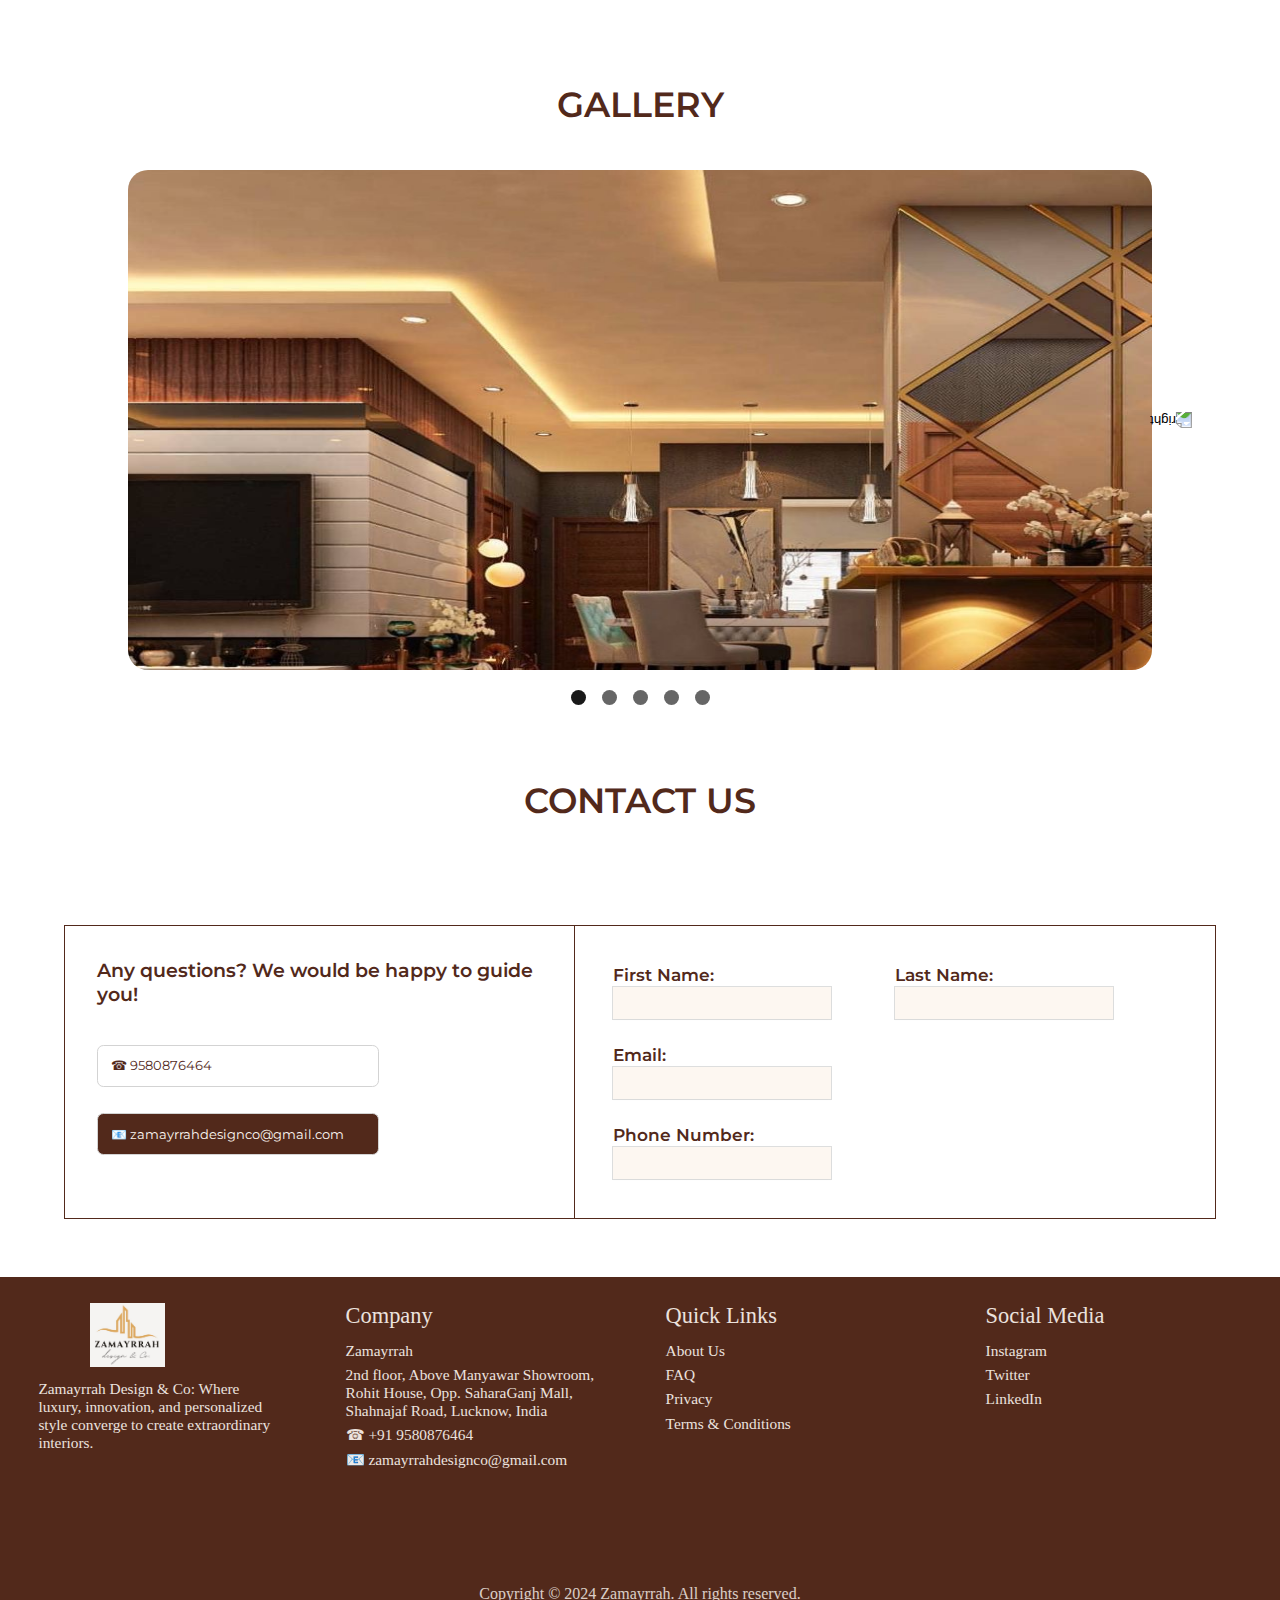
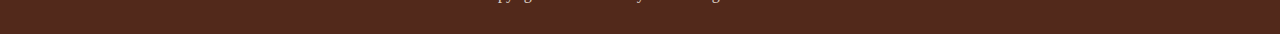
==== commit 3475d24b: "Update index.html" ====
--- a/index.html
+++ b/index.html
@@ -12,14 +12,12 @@
     <link rel="preconnect" href="https://fonts.googleapis.com" />
     <link rel="preconnect" href="https://fonts.gstatic.com" crossorigin />
     <link href="https://fonts.googleapis.com/css2?family=Montserrat:wght@300;400;500&display=swap" rel="stylesheet" />
-    <style>
-        /* Add your custom styles here */
-    </style>
+   
 </head>
 
 <body>
     <header>
-        <!-- Your header content goes here -->
+     
     </header>
     <div id="fullPage">
         <!-- Home Section -->
@@ -131,7 +129,7 @@
         </div>
         <div class="section scopeow" id = "Scope">
             <div class="sub-section">
-                <!-- Add your content for the Services section here -->
+               
                 <h4>SCOPE OF WORK</h4>
                  <div class="scopeofwork">
                     <div class="scope" id="scope1">
@@ -405,7 +403,7 @@
         </div>
     </div>
 
-    <!-- Include JavaScript files -->
+   
     <script src="https://cdnjs.cloudflare.com/ajax/libs/fullPage.js/3.1.2/fullpage.min.js"
         integrity="sha512-gSf3NCgs6wWEdztl1e6vUqtRP884ONnCNzCpomdoQ0xXsk06lrxJsR7jX5yM/qAGkPGsps+4bLV5IEjhOZX+gg=="
         crossorigin="anonymous" referrerpolicy="no-referrer"></script>
--- a/style.css
+++ b/style.css
@@ -128,7 +128,7 @@
     font-family: var(--primary-font);
     font-size: 35px;
     font-weight: 600;
-    padding: 1.5vw 1vw;
+    padding: 3.5vw 1vw;
     text-align: center;
 }
 .about-top{
@@ -157,8 +157,8 @@
     /background-color: rebeccapurple;
 }
 .about-top-lft h6{
-    margin-top: 4vw;
     padding: 2vw;
+    padding-top: 0vw !important;
     font-size: 15px;
     font-family: var(--primary-font);
     font-weight: 500;
@@ -176,7 +176,7 @@
 }
 
 .about-hd{
-    font-size: 28px;
+    font-size: 25px;
     padding: 1vw;
     padding-left: 0vw;
     color: var(--green);
@@ -463,8 +463,8 @@
   .carousel__images {
     max-width: 100vw;
     width: 120%;
-    height: 100%;
-    object-fit: cover;
+    height: 120%;
+    
     margin-left: auto;
     margin-right: auto;
   }
@@ -577,6 +577,7 @@
     }
     .logo{
         flex: 0.4;
+        display: flex;
     }
   
    .about-top{
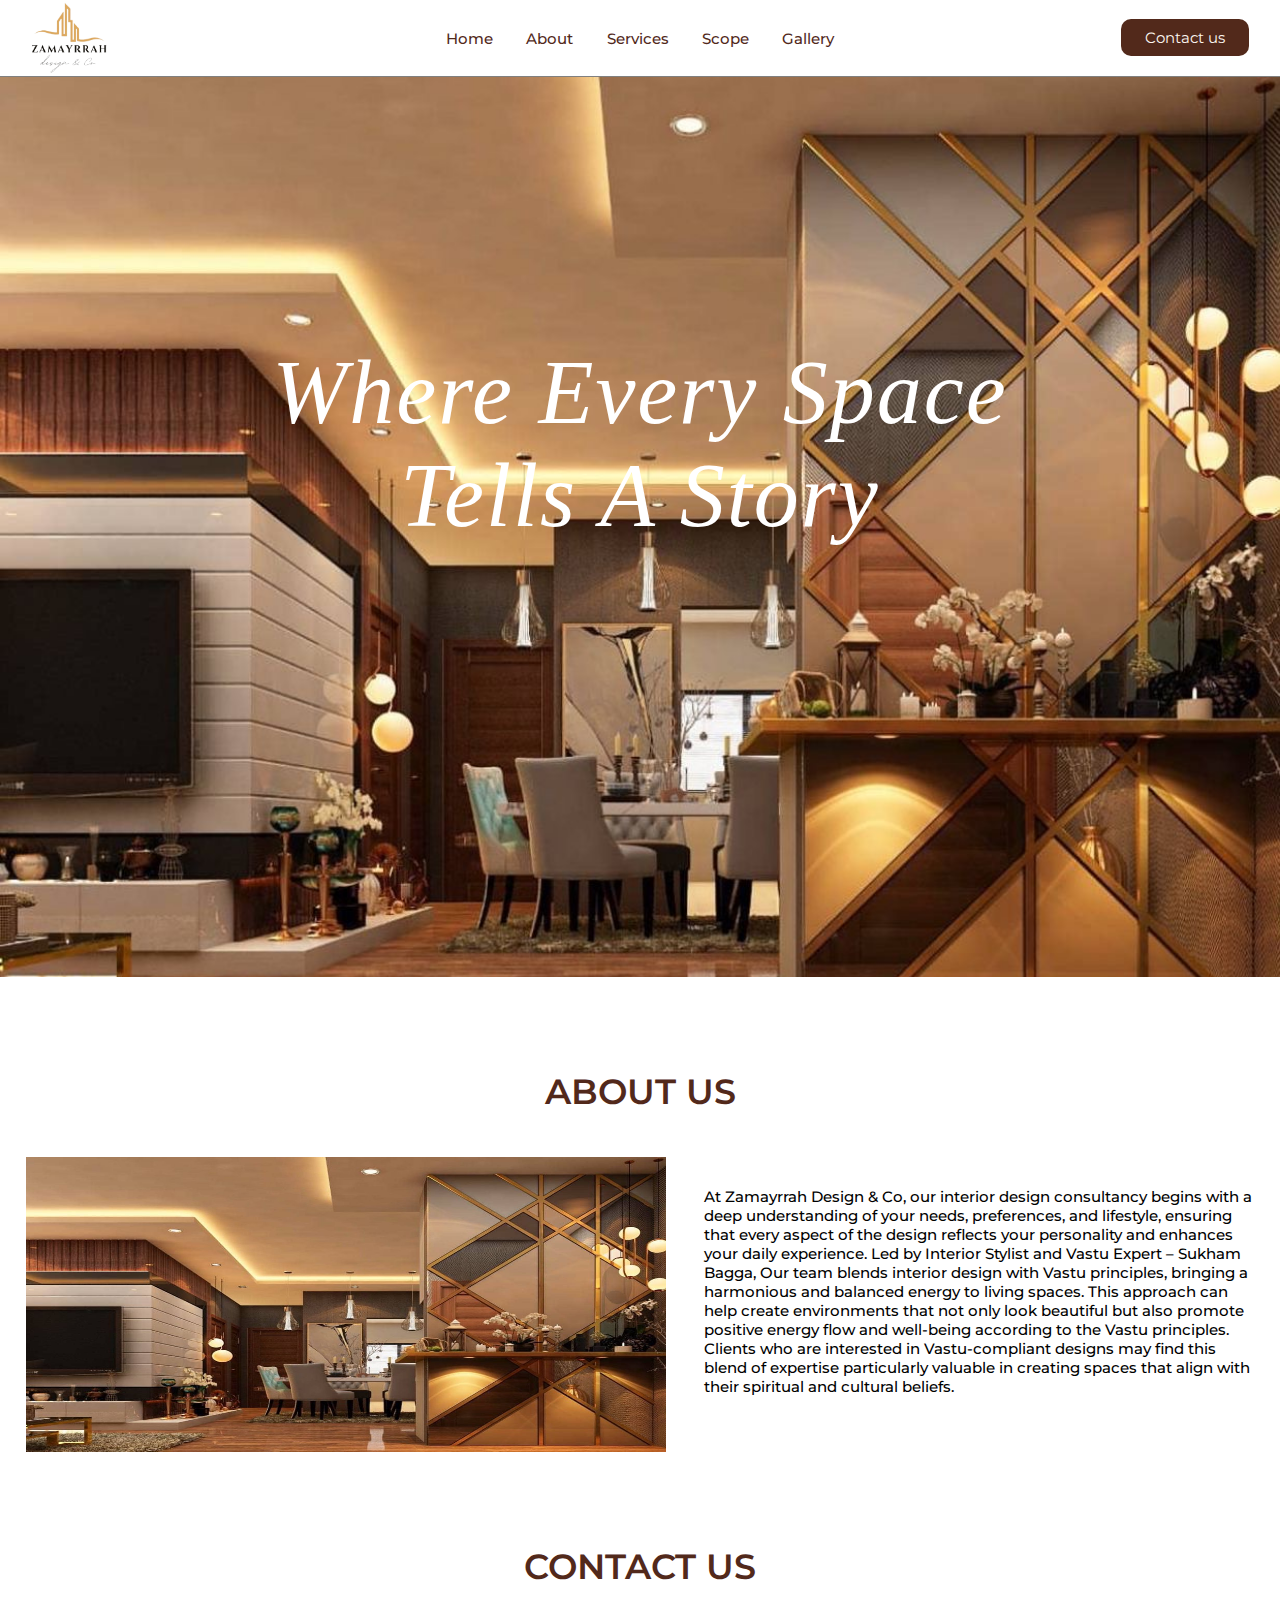
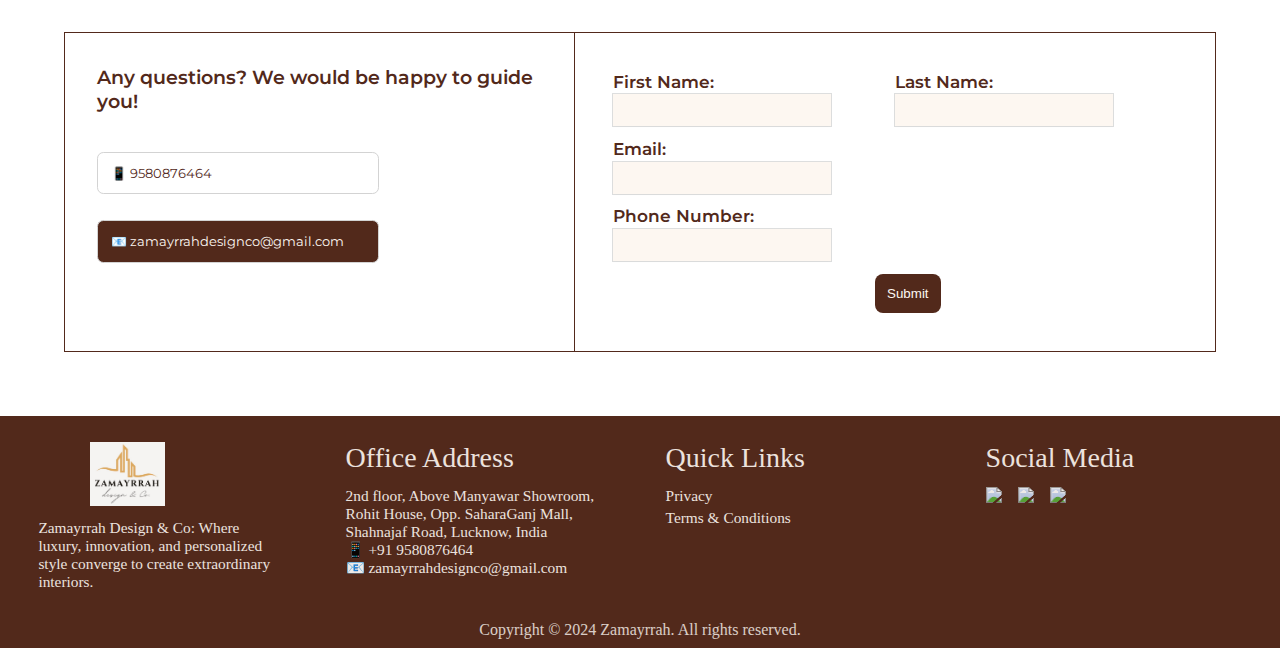
==== commit 7e95c61b: "Footer changes" ====
--- a/index.html
+++ b/index.html
@@ -12,49 +12,55 @@
     <link rel="preconnect" href="https://fonts.googleapis.com" />
     <link rel="preconnect" href="https://fonts.gstatic.com" crossorigin />
     <link href="https://fonts.googleapis.com/css2?family=Montserrat:wght@300;400;500&display=swap" rel="stylesheet" />
-   
+    <style>
+        .about{
+            margin-top: 3rem;
+        }
+        .contact{
+            margin-top: 3rem;
+        }
+    </style>
 </head>
 
 <body>
-    <header>
-     
-    </header>
-    <div id="fullPage">
+
+    <!-- Navbar -->
+    <nav id="navbar">
+        <div class="logo">
+            <img src="./images/logoo.png" alt="" class="logo-img" />
+        </div>
+        <div class="nav-mid">
+            <ul class="nav__links">
+                <li><a href="./index.html">Home</a></li>
+                <li><a href="./about.html">About</a></li>
+                <li><a href="./services.html">Services</a></li>
+                <li><a href="./scope.html">Scope</a></li>
+                <li><a href="./gallery.html">Gallery</a></li>
+            </ul>
+        </div>
+        <div class="nav-rgt">
+            <ul>
+                <li><a href="./contact.html">Contact us</a></li>
+            </ul>
+        </div>
+    </nav>
+
         <!-- Home Section -->
         <div class="section home">
-            <nav id="navbar">
-                <div class="logo">
-                    <img src="./images/logoo.png" alt="" class="logo-img" />
-                </div>
-                <div class="nav-mid">
-                    <ul class="nav__links">
-                        <li><a href="#Home">Home</a></li>
-                        <li><a href="#About">About</a></li>
-                        <li><a href="#Services">Services</a></li>
-                        <li><a href="#Scope">Scope</a></li>
-                        <li><a href="#Gallery">Gallery</a></li>
-                    </ul>
-                </div>
-                <div class="nav-rgt">
-                    <ul>
-                        <li><a href="#Contact">Contact us</a></li>
-                    </ul>
-                </div>
-            </nav>
             <div class="main-ctn">
                 <div class="main-ctn-top">
-                    <h4>Where Every Space <br/>
+                    <h4>Where Every Space <br />
                         Tells A Story</h4>
                 </div>
                 <div class="main-ctn-btm">
                     <!-- <h6>Lorem ipsum dolor sit amet consectetur adipisicing elit. Minima temporibus doloremque enim illo deserunt. Ipsa deleniti eaque voluptate eveniet saepe.</h6> -->
                 </div>
-                
+
             </div>
         </div>
 
         <!-- About Section -->
-        <div class="section about" id = "About">
+        <div class="section about" id="About">
             <div class="sub-section">
                 <h4>ABOUT US</h4>
                 <div class="about-top">
@@ -62,8 +68,16 @@
                         <img src="./images/about.avif.JPG" alt="">
                     </div>
                     <div class="about-top-lft">
-                        <h6>At Zamayrrah Design & Co, our interior design consultancy begins with a deep understanding of your needs, preferences, and lifestyle, ensuring that every aspect of the design reflects your personality and enhances your daily experience. Led by Interior Stylist and Vastu Expert – Sukham Bagga, Our team blends interior design with Vastu principles, bringing a harmonious and balanced energy to living spaces. This approach can help create environments that not only look beautiful but also promote positive energy flow and well-being according to the Vastu principles. Clients who are interested in Vastu-compliant designs may find this blend of expertise particularly valuable in creating spaces that align with their spiritual and cultural beliefs.
-                            </h6>
+                        <h6>At Zamayrrah Design & Co, our interior design consultancy begins with a deep understanding
+                            of your needs, preferences, and lifestyle, ensuring that every aspect of the design reflects
+                            your personality and enhances your daily experience. Led by Interior Stylist and Vastu
+                            Expert – Sukham Bagga, Our team blends interior design with Vastu principles, bringing a
+                            harmonious and balanced energy to living spaces. This approach can help create environments
+                            that not only look beautiful but also promote positive energy flow and well-being according
+                            to the Vastu principles. Clients who are interested in Vastu-compliant designs may find this
+                            blend of expertise particularly valuable in creating spaces that align with their spiritual
+                            and cultural beliefs.
+                        </h6>
                     </div>
                 </div>
                 <!-- <div class="about-btm">
@@ -99,388 +113,102 @@
             </div>
         </div>
 
-        <!-- Services Section -->
-        <div class="section services" id = "Services">
-            <div class="sub-section">
-                <!-- Add your content for the Services section here -->
-                <h4>OUR SERVICES</h4>
-                <div class="services-top">
-                    <h3>Best Solutions For Your<br/> Home Decoration</h3>
-                    <h5>These are the services that we provide to you: Tailored solutions to meet your needs and exceed your expectations.</h5>
-                </div>
-                <div class="services-btm">
-                    <div class="services-btm-ctn" id="services-1">
-                        <img src="./images/de.png"> </img>
-                        <div class="service-head"> Design Elements and Detailing</div>
-                        <div class="service-about">At Zamayrrah Design & Co., we meticulously craft every aspect of your space, ensuring each element reflects your unique style and vision. From sourcing exquisite art pieces to customizing furniture, from staging spaces to optimizing eco-friendly designs, our expert team leaves no stone unturned. We delve deep into furniture layout and space planning, lighting design, and exterior finish selections, all while meticulously curating tile and surface layouts, finishes, hardware, plumbing, and appliance specifications.</div>
-                    </div>
-                    <div class="services-btm-ctn" id="services-2">
-                        <img src="./images/sd.png"> </img>
-                        <div class="service-head">Specialized Design <br/> Solutions</div>
-                        <div class="service-about">We specialize in crafting exceptional spaces that cater to specific requirements, ensuring every aspect reflects your lifestyle and preferences. From creating enchanting children’s spaces to designing for special needs, from crafting luxurious kitchen and bathroom designs to optimizing outdoor living areas, our dedicated team brings your visions to life with precision and creativity. Experience personalized design solutions that transcend ordinary expectations and transform your space into a haven of unparalleled comfort and style.</div>
-                    </div>
-                    <div class="services-btm-ctn" id="services-3">
-                        <img src="./images/pm.png"> </img>
-                        <div class="service-head"> Project Management and Coordination</div>
-                        <div class="service-about">We understand that bringing your design dreams to life requires meticulous planning and coordination, which is why our expert team oversees every detail from conception to completion. Whether it's procurement of interior selections, budgeting, or seamless coordination with architects and contractors, we ensure a smooth and stress-free process. Trust us to orchestrate your project with precision and professionalism, allowing you to relax and witness your vision materialize seamlessly.</div>
-                    </div>
-                </div>
-            </div>
-        </div>
-        <div class="section scopeow" id = "Scope">
-            <div class="sub-section">
-               
-                <h4>SCOPE OF WORK</h4>
-                 <div class="scopeofwork">
-                    <div class="scope" id="scope1">
-                        <div class="scope-text">
-                        <h1>Interior Design Consultation</h1>
-                        <p>
-                            <ul>
-                                <li>Initial consultation to understand your style, preferences, and requirements.</li>
-                                <li>Site measurement, space planning, and layout design.</li>
-                                <li>Selection of color schemes, materials, and finishes.</li>
-                                <li>Furniture selection and custom furniture design.</li>
-                                <li>3D visualizations and renderings to help you visualize the final outcome.</li>
-                            </ul>
-                        </p>
-                        </div>
-                        <img src="./images/5.JPG"/>
-                    </div>
-                    <div class="scope" id="scope2">
-                        <div class="scope-text">
-                            <h1>Vastu Consultation</h1>
-                            <p> 
-                                <ul>
-                                    <li>Comprehensive Vastu analysis of your residential or commercial space.</li>
-                                    <li>Recommendations for layout adjustments, color schemes, and the placement of objects to enhance positive energy.</li>
-                                    <li>Remedial measures that do not require structural changes for existing properties.</li>
-                                </ul>
-                            </p>
-                            </div>
-                            <img src="./images/vc.JPG"/>
-                    </div>
-                    <div class="scope" id="scope3">
-                        <div class="scope-text">
-                        <h1>Project Management</h1>
-                        <p> <ul>
-                            <li>
-                                Coordination with contractors and suppliers to ensure quality and timelines.
-                            </li>
-                            <li>On-site supervision to ensure that the design concepts are executed as planned.</li>
-                            <li>Regular updates and consultations with you to ensure project alignment with your vision.</li>
-                        </ul> 
-                            
-                            
-                         
-                        </p>
-                        </div>
-                        <img src="./images/pm.JPG"/>
-                    </div>
-                    <div class="scope" id="scope4">
-                        <div class="scope-text">
-                        <h1>Custom Solutions</h1>
-                        <p> 
-                        <ul>
-                            <li>Tailored interiors that reflect your personal style and adhere to Vastu principles.</li>
-                            <li>Unique solutions for special equirements such as energy-efficient design, eco-friendly materials, and smart home systems.</li>
-                        </ul> 
-                            
-                            
-                         
-                        </p>
-                        </div>
-                        <img src="./images/1.JPG"/>
-                    </div>
-                 </div>
-                 <h4>OUR PROCESS</h4>
-                 <div class="process">
-                    
-                    <div class="p" id="p1">
-                        <h5>Discovery</h5>
-                        <ul>
-                            <li>Understanding your vision and requirements through detailed discussions.</li>
-                            <!-- <li>Assessing the physical space and its energy influences.</li> -->
-                        </ul>
-                    </div>
-                    <div class="p" id="p2">
-                        <h5>Design</h5>
-                        <ul>
-                            <li>Creating a unique design concept that harmonizes aesthetics with Vastu principles</li>
-                        </ul>
-                    </div>
-                    <div class="p" id="p3">
-                        <h5>Implementation</h5>
-                        <ul>
-                            <li>Managing the execution with meticulous attention to detail.
-                            </li>
-                        </ul>
-                    </div>
-                    <div class="p" id="p4">
-                        <h5>Completion</h5>
-                        <ul>
-                            <li>Final walkthrough to ensure everything is as per your expectations.
-                            </li>
-                        </ul>
-                    </div>
-                 </div>
-                 <div class="why">
-                    <h5>Why Choose Us?</h5>
-                    <p>At Zamayrrah Design & Co., we are committed to creating spaces that not only look magnificent but also feel right. Our dual expertise in interior design and Vastu Shastra allows us to offer you a unique service that enhances your living or working environment in every aspect.</p>
-                 </div>
-            </div>
-        </div>
-        <!-- Gallery Section -->
-        <div class="section gallery" id = "Gallery">
-            <div class="sub-section">
-                
-                <div class="gallery-sec">
-                    
-                    <div class="gs">
-                        <h4>GALLERY</h4>
-                      <div class="carousel">
-                        <button class="carousel__button carousel__button--left is-hidden">
-                          <img src="https://www.iconpacks.net/icons/2/free-arrow-left-icon-3099-thumb.png" alt="left" />
-                        </button>
-                        <div class="carousel__track-container">
-                          <ul class="carousel__track">
-                            <li class="carousel__slide current-slide">
-                              <img
-                                class="carousel__images"
-                                src="./images//Gallery 1.JPG"
-                                alt="background-image"
-                              />
-                            </li>
-                            <li class="carousel__slide">
-                              <img
-                                class="carousel__images"
-                                src="./images//Gallery 2.JPG"
-                                alt="background-image"
-                              />
-                            </li>
-                            <li class="carousel__slide">
-                              <img
-                                class="carousel__images"
-                                src="./images//Gallery 3.JPG"
-                                alt="background-image"
-                              />
-                            </li>
-                            <li class="carousel__slide">
-                              <img
-                                class="carousel__images"
-                                src="./images//Gallery 4.JPG"
-                                alt="background-image"
-                              />
-                            </li>
-                            <li class="carousel__slide">
-                              <img
-                                class="carousel__images"
-                                src="./images//Gallery 5.JPG"
-                                alt="background-image"
-                              />
-                            </li>
-                            <li class="carousel__slide">
-                                <img
-                                  class="carousel__images"
-                                  src="./images//Gallery 6.JPG"
-                                  alt="background-image"
-                                />
-                              </li>
-                              <li class="carousel__slide">
-                                <img
-                                  class="carousel__images"
-                                  src="./images//Gallery 7.JPG"
-                                  alt="background-image"
-                                />
-                              </li>
-                              <li class="carousel__slide">
-                                <img
-                                  class="carousel__images"
-                                  src="./images//Gallery 8.JPG"
-                                  alt="background-image"
-                                />
-                              </li>
-                          </ul>
-                        </div>
-                        <button class="carousel__button carousel__button--right">
-                          <img src="https://www.iconpacks.net/icons/2/free-arrow-left-icon-3099-thumb.png" alt="right" />
-                        </button>
-                        <div class="carousel__nav">
-                          <button class="carousel__indicator current-slide"></button>
-                          <button class="carousel__indicator"></button>
-                          <button class="carousel__indicator"></button>
-                          <button class="carousel__indicator"></button>
-                          <button class="carousel__indicator"></button>
-                        </div>
-                      </div>
-                </div>
-            </div>
-        </div>
-        </div>
-
         <!-- Contact Section -->
-        <div class="section contact" id = "Contact">
-            <div class="sub-section" id ="contactus">
-               <h4>CONTACT US</h4>
-               <div class="contact-us">
+        <div class="section contact" id="Contact">
+            <div class="sub-section" id="contactus">
+                <h4>CONTACT US</h4>
+                <div class="contact-us">
                     <div class="contact-sub-section">
                         <div class="contact-ss-lft">
                             <div class="contact-ssl-head">Any questions? We would be happy to guide you!</div>
                             <div class="contact-details">
-                                <div class="cssl" id = "cssl-1">&#x260E; 9580876464</div>
-                                 <div class="cssl" id = "cssl-2">&#x1F4E7; zamayrrahdesignco@gmail.com</div>
+                                <div class="cssl" id="cssl-1">&#128241; 9580876464</div>
+                                <div class="cssl" id="cssl-2">&#x1F4E7; zamayrrahdesignco@gmail.com</div>
                             </div>
                         </div>
                         <div class="contact-ss-rgt">
-                            <div class="cssr" id="cssr1">
-                                <div>
-                                <label for="first_name">First Name:</label><br/>
-                                <input type="text" id="first_name" name="first_name">
-                                </div>
-                                <div>
-                                <label for="last_name">Last Name:</label><br/>
-                                <input type="text" id="last_name" name="last_name">
-                                </div>
-                            </div>
-                            <div class="cssr" id="cssr2">
-                                <label for="email">Email:</label><br/>
-                                <input type="email" id="email" name="email">
-                            </div>
-                            <div class="cssr" id="cssr3">
-                                <label for="phone">Phone Number:</label><br/>
-                                <input type="tel" id="phone" name="phone">
-                            </div>
-                        </div>
-                        
-                    </div>
-               </div>
-               <div class="footer">
-                    <div class="footer-top">
-                        <div class="f" id="f1">
-                            <div class="f1-top">
-                                <img src="./images/logo.png">
-                            </div>
-                            <p>Zamayrrah Design & Co: Where luxury, innovation, and personalized style converge to create extraordinary interiors.</p>
-                        </div>
-                        <div class="f" id="f2">
-                            <div class="f-head">Company</div>
-                            <div class="f-list">
-                                <ul>
-                                    <li>Zamayrrah</li>
-                                    <li>2nd floor, Above Manyawar Showroom, Rohit House, Opp. SaharaGanj Mall, Shahnajaf Road, Lucknow, India</li>
-                                    <li>&phone; +91 9580876464</li>
-                                    <li>&#x1F4E7; zamayrrahdesignco@gmail.com</li>
-                                </ul>
-                            </div>
-                        </div>
-                        <div class="f" id="f3">
-                            <div class="f-head">Quick Links</div>
-                            <div class="f-list">
-                                <ul>
-                                    <li>About Us</li>
-                                    <li>FAQ</li>
-                                    <li>Privacy</li>
-                                    <li>Terms & Conditions</li>
-                                </ul>
-                            </div>
-                        </div>
-                        <div class="f" id="f4">
-                            <div class="f-head">Social Media</div>
-                            <div class="f-list">
-                                <ul>
-                                    <li>Instagram</li>
-                                    <li>Twitter</li>
-                                    <li>LinkedIn</li>
-                                </ul>
-                            </div>
-                        </div>
-                    </div>
-                    <div class="footer-btm">
-                        Copyright &copy; 2024 Zamayrrah. All rights reserved.
-                    </div>
-               </div>
+                            <form id="contact-form">
+                                <div class="cssr" id="cssr1">
+                                    <div>
+                                        <label for="first_name">First Name:</label><br />
+                                        <input type="text" id="first_name" name="first_name">
+                                    </div>
+                                    <div>
+                                        <label for="last_name">Last Name:</label><br />
+                                        <input type="text" id="last_name" name="last_name">
+                                    </div>
+                                </div>
+                                <div class="cssr" id="cssr2">
+                                    <label for="email">Email:</label><br />
+                                    <input type="email" id="email" name="email">
+                                </div>
+                                <div class="cssr" id="cssr3">
+                                    <label for="phone">Phone Number:</label><br />
+                                    <input type="tel" id="phone" name="phone">
+                                </div>
+                                <div class="cssr" id="cssr4">
+                                    <button type="submit">Submit</button>
+                                </div>
+                            </form>
+                        </div>
+
+                    </div>
             </div>
         </div>
     </div>
-
-   
-    <script src="https://cdnjs.cloudflare.com/ajax/libs/fullPage.js/3.1.2/fullpage.min.js"
-        integrity="sha512-gSf3NCgs6wWEdztl1e6vUqtRP884ONnCNzCpomdoQ0xXsk06lrxJsR7jX5yM/qAGkPGsps+4bLV5IEjhOZX+gg=="
-        crossorigin="anonymous" referrerpolicy="no-referrer"></script>
-    <script src="http://cdn.jsdelivr.net/particles.js/2.0.0/particles.min.js"></script>
-    <script src="http://threejs.org/examples/js/libs/stats.min.js"></script>
-    <script src="script.js"></script>
-
-<script>
-    const track = document.querySelector(".carousel__track"); //ul
-const slides = Array.from(track.children); //li items
-const nextButton = document.querySelector(".carousel__button--right ");
-const prevButton = document.querySelector(".carousel__button--left");
-const dotsNav = document.querySelector(".carousel__nav");
-const dots = Array.from(dotsNav.children);
-
-const slideWidth = slides[0].getBoundingClientRect().width;
-const setSlidePosition = (slide, index) => {
-slide.style.left = slideWidth * index + "px";
-};
-slides.forEach(setSlidePosition);
-const moveToSlide = (track, currentSlide, targetSlide) => {
-track.style.transform = "translateX(-" + targetSlide.style.left + ")";
-currentSlide.classList.remove("current-slide");
-targetSlide.classList.add("current-slide");
-};
-const hideShowArrows = (slides, prevButton, nextButton, targetIndex) => {
-if (targetIndex === 0) {
-prevButton.classList.add("is-hidden");
-nextButton.classList.remove("is-hidden");
-} else if (targetIndex === slides.length - 1) {
-prevButton.classList.remove("is-hidden");
-nextButton.classList.add("is-hidden");
-} else {
-prevButton.classList.remove("is-hidden");
-nextButton.classList.remove("is-hidden");
-}
-};
-const updateDots = (currentDot, targetDot) => {
-currentDot.classList.remove("current-slide");
-targetDot.classList.add("current-slide");
-};
-
-nextButton.addEventListener("click", (e) => {
-const currentSlide = track.querySelector(".current-slide");
-const nextSlide = currentSlide.nextElementSibling;
-const currentDot = dotsNav.querySelector(".current-slide");
-const nextDot = currentDot.nextElementSibling;
-const nextIndex = slides.findIndex((slide) => slide === nextSlide);
-moveToSlide(track, currentSlide, nextSlide);
-updateDots(currentDot, nextDot);
-hideShowArrows(slides, prevButton, nextButton, nextIndex);
-});
-
-prevButton.addEventListener("click", (e) => {
-const currentSlide = track.querySelector(".current-slide");
-const prevSlide = currentSlide.previousElementSibling;
-const currentDot = dotsNav.querySelector(".current-slide");
-const prevDot = currentDot.previousElementSibling;
-const prevIndex = slides.findIndex((slide) => slide === prevSlide);
-moveToSlide(track, currentSlide, prevSlide);
-updateDots(currentDot, prevDot);
-hideShowArrows(slides, prevButton, nextButton, prevIndex);
-});
-
-dotsNav.addEventListener("click", (e) => {
-const targetDot = e.target.closest("button");
-if (!targetDot) return;
-const currentSlide = track.querySelector(".current-slide");
-const currentDot = dotsNav.querySelector(".current-slide");
-const targetIndex = dots.findIndex((dot) => dot === targetDot);
-const targetSlide = slides[targetIndex];
-moveToSlide(track, currentSlide, targetSlide);
-updateDots(currentDot, targetDot);
-hideShowArrows(slides, prevButton, nextButton, targetIndex);
-});
-</script>
+    
+    <!-- Footer -->
+    <div class="footer">
+        <div class="footer-top">
+            <div class="f" id="f1">
+                <div class="f1-top">
+                    <img src="./images/logo.png">
+                </div>
+                <p>Zamayrrah Design & Co: Where luxury, innovation, and personalized style converge to
+                    create extraordinary interiors.</p>
+            </div>
+            <div class="f" id="f2">
+                <div class="f-head">Office Address</div>
+                <div class="f-list">
+                        2nd floor, Above Manyawar Showroom, Rohit House, Opp. SaharaGanj Mall, Shahnajaf
+                            Road, Lucknow, India<br>
+                        &#128241; +91 9580876464<br>
+                        &#x1F4E7; zamayrrahdesignco@gmail.com
+                </div>
+            </div>
+            <div class="f" id="f3">
+                <div class="f-head">Quick Links</div>
+                <div class="f-list" id="links">
+                        <a href="https://docs.google.com/file/d/1NVgqWwadu0Fm8t0_36gfw__wX7SqveV5/edit?usp=docslist_api&filetype=msword"
+                            target="_blank">
+                            Privacy
+                        </a>
+                        <a href="https://docs.google.com/document/d/1yL8KPZueIc9GXFXytiqXDTkB1vt_sOSq/edit#heading=h.gjdgxs"
+                            target="_blank">
+                            Terms & Conditions
+                        </a>
+                </div>
+            </div>
+            <div class="f" id="f4">
+                <div class="f-head">Social Media</div>
+                <div class="f-list">
+                        <a href="https://www.instagram.com/zamayrrah_designandco" target="_blank">
+                            <img src="./images/insta.webp">
+                        </a>
+                        <a href="https://www.facebook.com/profile.php?id=61559289151933" target="_blank">
+                            <img src="./images/facebook.webp">
+                        </a>
+                        <a href="https://www.linkedin.com/company/102032661" target="_blank">
+                            <img src="./images/linkedin.png">
+                        </a>
+                </div>
+            </div>
+        </div>
+        <div class="footer-btm">
+            Copyright &copy; 2024 Zamayrrah. All rights reserved.
+        </div>
+    </div>
 
 </body>
 
-</html>
+</html>--- a/style.css
+++ b/style.css
@@ -1,24 +1,33 @@
-*{
+* {
     margin: 0px;
     padding: 0px;
     box-sizing: border-box;
-    
+
 }
 
 :root {
     --blue: #1e90ff;
     --white: #ffffff;
-    --primary:#FDF7F1;
+    --primary: #FDF7F1;
     /* --green: #177171; */
     --green: #52291B;
     --mustard: #177171;
     --primary-font: 'Montserrat', sans-serif;
     --secondary-font: 'Poppins', sans-serif, 'arial';
 }
-a{
+
+body{
+    min-height: 100vh;
+    display: flex;
+    flex-direction: column;
+    justify-content: space-between;
+}
+
+a {
     text-decoration: none;
 }
-#navbar{
+
+#navbar {
     display: flex;
     flex-direction: row;
     justify-content: space-between;
@@ -26,20 +35,23 @@
     border-bottom: 1px solid grey;
 }
 
-.logo{
+.logo {
     flex: 0.8;
 }
-.nav-mid{
+
+.nav-mid {
     flex: 3;
 }
-.nav-rgt{
+
+.nav-rgt {
     flex: 0.8;
 }
 
-.logo img{
+.logo img {
     margin-left: 2vw;
     height: 5.9vw;
 }
+
 .nav-mid ul {
     list-style-type: none;
     display: flex;
@@ -48,11 +60,13 @@
     margin-top: 1vw;
     margin-bottom: 1vw;
 }
+
 .nav-mid ul li {
     padding: 1.3vw;
-   
-}
-.nav-mid ul li a{
+
+}
+
+.nav-mid ul li a {
     color: var(--green);
     font-size: 15px;
     font-weight: 500;
@@ -66,7 +80,8 @@
     flex-direction: column;
     height: 100%;
     justify-content: center;
- }
+}
+
 .nav-rgt ul li {
     background-color: #52291B;
     padding: 0.7vw 1vw;
@@ -77,26 +92,29 @@
     text-align: center;
     border-radius: 10px;
 }
-.nav-rgt ul li a{
+
+.nav-rgt ul li a {
     color: var(--primary);
     font-size: 15px;
     font-family: var(--primary-font);
 }
 
-.main-ctn{
+.main-ctn {
     height: 100vh;
     background-image: url("./images/4.JPG");
+    background-size: cover;
+    background-repeat: no-repeat;
     display: flex;
     flex-direction: column;
     justify-content: center;
     color: white;
 }
 
-.main-ctn-top{
-    @background-color: red;
+.main-ctn-top {
     margin-top: -4.5vw;
 }
-.main-ctn h4{
+
+.main-ctn h4 {
     text-align: center;
     font-style: none;
     font-size: 10vh;
@@ -104,11 +122,12 @@
     font-style: italic;
     letter-spacing: 2px;
 }
-.main-ctn-btm{
+
+.main-ctn-btm {
     margin-top: 8.5vw;
-    #background-color: #1e90ff;
-}
-.main-ctn h6{
+}
+
+.main-ctn h6 {
     font-size: 1vw;
     text-align: center;
     width: 35vw;
@@ -119,11 +138,13 @@
     font-weight: 500;
     font-size: 15px;
 }
-.about{
-    display: flex;
-    flex-direction: column;
-}
-.sub-section h4{
+
+.about {
+    display: flex;
+    flex-direction: column;
+}
+
+.sub-section h4 {
     color: var(--green);
     font-family: var(--primary-font);
     font-size: 35px;
@@ -131,70 +152,78 @@
     padding: 3.5vw 1vw;
     text-align: center;
 }
-.about-top{
-    flex: 1;
-    display: flex;
-    flex-direction: row;
-}
-.about-top-rgt{
-    flex: 1;
-    display: flex;
-    flex-direction: column;
-    justify-content: center;
-    /background-color: red;
-}
-.about-top-rgt img{
+
+.about-top {
+    flex: 1;
+    display: flex;
+    flex-direction: row;
+}
+
+.about-top-rgt {
+    flex: 1;
+    display: flex;
+    flex-direction: column;
+    justify-content: center;
+}
+
+.about-top-rgt img {
     margin-left: 2vw;
     width: 50vw;
     height: 23vw;
 }
+
 .about-top-lft {
     flex: 1;
     display: flex;
     flex-direction: column;
     justify-content: center;
     margin-left: 1vw;
-    /background-color: rebeccapurple;
-}
-.about-top-lft h6{
+}
+
+.about-top-lft h6 {
     padding: 2vw;
     padding-top: 0vw !important;
     font-size: 15px;
     font-family: var(--primary-font);
     font-weight: 500;
 }
-.about-btm{
+
+.about-btm {
     flex: 1.5;
     display: flex;
     flex-direction: row;
     margin: 1vw;
 }
-.about-ctn{
-    flex: 1;
-    /background-color: red;
+
+.about-ctn {
+    flex: 1;
     margin: 1vw;
 }
 
-.about-hd{
+.about-hd {
     font-size: 25px;
     padding: 1vw;
     padding-left: 0vw;
     color: var(--green);
 }
-.about-about{
+
+.about-about {
     font-size: 13px;
     font-family: var(--primary-font);
     font-weight: 400;
     padding-bottom: 2vw;
 }
-.services{
-    display: flex;
-    flex-direction: column;
-}
-.services-top{
-    flex: 1;
-}
-.services-top h3{
+
+.services {
+    display: flex;
+    flex-direction: column;
+}
+
+.services-top {
+    flex: 1;
+}
+
+.services-top h3 {
     font-weight: 500;
     font-style: none;
     font-size: 30px;
@@ -202,14 +231,16 @@
     text-align: center;
     letter-spacing: 1px;
 }
-.services-top h5{
+
+.services-top h5 {
     text-align: center;
     font-size: 15px;
     font-family: var(--primary-font);
     margin-top: 1vw;
     font-weight: 500;
 }
-.services-btm{
+
+.services-btm {
     flex: 3;
     display: flex;
     flex-direction: row;
@@ -217,44 +248,50 @@
     margin-right: 1vw;
     margin-top: 2vw;
 }
-.services-btm-ctn{
+
+.services-btm-ctn {
     flex: 1;
     margin: 1vw;
     box-shadow: rgba(0, 0, 0, 0.05) 0px 0px 0px 1px, rgb(209, 213, 219) 0px 0px 0px 1px inset;
     height: 35vw;
     padding: 1vw;
-}
-.services-btm-ctn img{
+    border-radius: 0.6rem;
+}
+
+.services-btm-ctn img {
     padding: 1vw;
     padding-bottom: 0vw;
     height: 6vw;
 }
-.service-head{
+
+.service-head {
     margin-left: 1.5vw;
     font-size: 30px;
     color: var(--green);
 }
-.service-about{
+
+.service-about {
     margin-top: 0.5vw;
     margin-left: 1.5vw;
     margin-right: 1.5vw;
 }
-.services-btm-ctn{
+
+.services-btm-ctn {
     background-color: var(--green);
     opacity: 0.95;
     color: var(--primary);
 }
 
-.services-btm-ctn .service-head{
+.services-btm-ctn .service-head {
     color: var(--primary);
 }
 
-.services-btm-ctn button{
+.services-btm-ctn button {
     background-color: var(--primary);
     color: var(--green);
 }
 
-.services-btm-ctn button{
+.services-btm-ctn button {
     color: var(--green);
     font-family: var(--primary-font);
     font-weight: 500;
@@ -267,19 +304,21 @@
     border: 2px;
 }
 
-#contactus{
-    display: flex;
-    flex-direction: column;
-    min-height: 100vh;
-    margin-top: 5vw;
-}
-.contact-us{
+#contactus {
+    display: flex;
+    flex-direction: column;
+    /* min-height: 100vh; */
+    margin-bottom: 4rem;
+}
+
+.contact-us {
     flex: 2;
     display: flex;
     flex-direction: row;
     justify-content: center;
 }
-.contact-sub-section{
+
+.contact-sub-section {
     border: 1px solid var(--green);
     width: 90%;
     height: 80%;
@@ -289,26 +328,29 @@
     flex-direction: row;
 }
 
-.contact-ss-lft{
+.contact-ss-lft {
     padding: 1.5vw;
     flex: 1;
     border-right: 1px solid var(--green);
     display: flex;
     flex-direction: column;
 }
-.contact-ssl-head{
+
+.contact-ssl-head {
     color: var(--green);
     font-family: var(--primary-font);
     font-weight: 600;
     font-size: 1.5vw;
     padding: 1vw;
 }
-.contact-details{
+
+.contact-details {
     display: flex;
     flex-direction: column;
     margin-top: 1vw;
 }
-.cssl{
+
+.cssl {
     padding: 1vw;
     border: 1px solid lightgrey;
     margin: 1vw;
@@ -316,45 +358,70 @@
     font-family: var(--primary-font);
     border-radius: 0.5vw;
 }
-#cssl-1{
+
+#cssl-1 {
     color: var(--green);
     cursor: pointer;
     font-size: 1vw;
 }
-#cssl-2{
+
+#cssl-2 {
     background-color: var(--green);
     color: var(--primary);
     cursor: pointer;
     font-size: 1vw;
 }
-.contact-ss-rgt{
+
+.contact-ss-rgt {
     flex: 1;
     display: flex;
     flex-direction: column;
     padding: 2vw;
 }
-.cssr{
+
+.cssr {
     margin: 1vw;
 }
-#cssr1{
-    display: flex;
-    flex-direction: row;
-}
-#cssr1 div{
+
+#cssr1 {
+    display: flex;
+    flex-direction: row;
+}
+
+#cssr1 div {
     margin-right: 5vw;
-   
-}
-
-label{
+}
+
+#cssr4{
+    display: flex;
+    width: 100%;
+    align-items: center;
+    justify-content: center;
+}
+
+#cssr4 button{
+    padding: 0.75rem;
+    background: var(--green);
+    color: var(--primary);
+    border: none;
+    border-radius: 0.5rem;
+}
+
+label {
     color: var(--green);
     font-family: var(--primary-font);
     font-size: 1.3vw;
     padding-bottom: 0.8vw;
     font-weight: 600;
-    
-}
-
-input{
+
+}
+
+input {
+    padding-left: 0.5rem;
+    padding-right: 0.5rem;
+    padding-top: 1rem;
+    padding-bottom: 1rem;
+    font-size: 90%;
     margin-top: 0.2vw;
     height: 2.5vw;
     width: 17vw;
@@ -365,110 +432,133 @@
 }
 
 input:focus {
-    border-color: #007bff; 
-}
-
-.footer{
-    flex: 1.5;
+    border-color: #007bff;
+}
+
+.footer {
     background-color: var(--green);
     display: flex;
     flex-direction: column;
 }
-.footer-top{
+
+.footer-top {
     flex: 3;
     display: flex;
     flex-direction: row;
 }
-.footer-btm{
+
+.footer-btm {
     color: var(--primary);
     opacity: 0.8;
     flex: 1;
     text-align: center;
     padding-bottom: 1vh;
 }
-.f{
+
+.f {
     padding-top: 2vw;
     padding-left: 2vw;
     padding-right: 2vw;
 }
-#f1{
-    flex: 1;
-    display: flex;
-    flex-direction: column;
-}
-.f1-top{
-    display: flex;
-    flex-direction: row;
-}
-.f1-top img{
+
+#f1 {
+    flex: 1;
+    display: flex;
+    flex-direction: column;
+}
+
+.f1-top {
+    display: flex;
+    flex-direction: row;
+}
+
+.f1-top img {
     height: 5vw;
     margin-left: 5vw;
 }
-.f1-top h1{
+
+.f1-top h1 {
     color: var(--primary);
     padding: 1vw;
     font-size: 2vw;
     font-weight: 500;
     opacity: 0.9;
 }
-#f1 p{
+
+#f1 p {
     margin: 1vw;
     color: var(--primary);
     opacity: 0.9;
     font-size: 1.2vw;
 }
 
-#f2{
-    flex: 1;
-}
-#f3{
-    flex: 1;
-}
-#f4{
-    flex: 1;
-}
-
-#f2{
+#f2 {
+    flex: 1;
+}
+
+#f3 {
+    flex: 1;
+}
+
+#f4 {
+    flex: 1;
+}
+
+#f2 {
     display: flex;
     flex-direction: column;
     padding: 2vw;
 }
 
-.f-head{
+.f-head {
     color: var(--primary);
     opacity: 0.9;
-    font-size: 1.75vw;
-}
-.f-list{
+    font-size: 1.75rem;
+}
+
+.f-list {
     padding: 1.5vw;
     padding-top: 1vw;
     padding-left: 0vw;
     color: var(--primary);
     opacity: 0.9;
     font-size: 1.2vw;
-}
-.f-list ul{
-    list-style-type: none;
-}
-.f-list ul li{
-    margin-bottom: 0.5vw;
+    display: flex;
+    flex-direction: row;
+    gap: 1rem;
+}
+
+.f-list#links{
+    flex-direction: column;
+    gap: 0.25rem;
+}
+
+.f-list a {
+    color: inherit;
+}
+
+.f-list a img{
+    width: 30px;
 }
 
 .carousel {
     position: relative;
-    height: 500px;
+    height: 700px;
     width: 80vw;
     margin: 0 auto;
-  }
-  .carousel__images {
+    margin-bottom: 5rem;
+}
+
+.carousel__images {
     max-width: 100vw;
     width: 120%;
     height: 120%;
-    
+    object-fit: cover;
     margin-left: auto;
     margin-right: auto;
-  }
-  .carousel__track-container {
+}
+
+.carousel__track-container {
     height: 100%;
     width: 100%;
     position: relative;
@@ -476,21 +566,25 @@
     border-radius: 20px;
     margin-right: auto;
     margin-left: auto;
-  }
-  .carousel__track {
+}
+
+.carousel__track {
     padding: 0;
     margin: 0;
     position: relative;
     height: 100%;
     transition: transform 0.4s ease-in-out;
-  }
-  .carousel__slide {
+}
+
+.carousel__slide {
     position: absolute;
     top: 0;
     bottom: 0;
     width: 100%;
-  }
-  .carousel__button {
+}
+
+.carousel__button {
+    padding: 0.3rem;
     position: absolute;
     top: 50%;
     transform: translateY(-50%);
@@ -498,222 +592,65 @@
     background-color: transparent;
     cursor: pointer;
     transition: all 0.2s ease-in;
-  }
-  .carousel__button:hover {
+}
+
+.carousel__button:hover {
     background-color: rgb(254, 215, 222);
     border-radius: 20px;
-  }
-  
-  .carousel__button--left {
+}
+
+.carousel__button--left {
     left: -40px;
-  }
-  .carousel__button--right {
+}
+
+.carousel__button--right {
     right: -40px;
-     transform: translateY(-50%) rotate(180deg)
-  }
-  .carousel__button img {
+    transform: translateY(-50%) rotate(180deg)
+}
+
+.carousel__button img {
     width: 25px;
-  }
-  .carousel__nav {
+}
+
+.carousel__nav {
     display: flex;
     justify-content: center;
     padding: 20px 0;
     gap: 1rem;
-  }
-  .carousel__indicator {
+}
+
+.carousel__indicator {
     border: 0;
     border-radius: 50%;
     width: 15px;
     height: 15px;
     background-color: rgba(0, 0, 0, 0.6);
     cursor: pointer;
-  }
-  
-  .carousel__indicator.current-slide {
+}
+
+.carousel__indicator.current-slide {
     background: rgba(0, 0, 0, 0.9);
-  }
-  .is-hidden {
+}
+
+.is-hidden {
     display: none;
-  }
-
-  .gallery-sec{
+}
+
+.gallery-sec {
     display: flex;
     flex-direction: column;
     justify-content: center;
     margin-bottom: auto;
-  }
-  .gs{
-    margin-top: 5%;
-  }
-
-  @media screen and (max-width: 600px) {
-    .nav-mid{
-        margin-top: auto;
-        margin-bottom: auto;
-    }
-    .footer-btm{
-        font-size: 1vh !important;
-    }
-    .scope{
-        flex-direction: column-reverse !important;
-        height: 30vh;
-        overflow-x: hidden;
-        overflow-y: hidden;
-    }
-    .scope img{
-        flex: 0;
-        height: 20vh !important;
-        padding: 1vw;
-    }
-    .scope-text{
-        flex: 0;
-    }
-    .scope h1{
-        font-size: 15px !important;
-        text-align: center;
-    }
-    .f-head{
-        font-size: 2vh;
-    }
-    .logo{
-        flex: 0.4;
-        display: flex;
-    }
-  
-   .about-top{
-    flex-direction: column;
-   }
-   .about-top-rgt img{
-    margin-right: auto;
-    margin-left: auto;
-    height: 30vh;
-    width: 80vw;
-   }
-   .contact-us{
-    margin-bottom:5vh;
-   }
-   .about-btm{
-    flex-direction: column;
-   }
-   .services{
-   }
-   .services-btm{
-    flex-direction: column;
-   }
-   .service-head{
-    text-align: center;
-   }
-   .service-about{
-    padding: 2vh;
-   }
-   .gallery{
-    
-   }
-   .carousel__slide{
-    margin-top: 10vh;
-   }
-   #contactus h4{
-    margin-top: 10vh;
-   }.contact-ssl-head{
-    font-size: 1.5vh !important;
-   }
-
-   #contactus label{
-    font-size: 1.5vh;
-   }
-
-   #cssl-1{
-    font-size: 1.2vh;
-   }
-   #cssl-2{
-    font-size: 1.2vh;
-   }
-
-   .why h5{
-    font-size: 5vh !important;
-   }
-   .why{
-    width:90vw !important;
-   }
-   .why p{
-    font-size: 2vh !important;
-   }
-   .process{
-    flex-direction: column !important;
-    margin-right: auto !important;
-    margin-left: auto !important;
-   }
-   .p {
-    margin-right: auto !important;
-    margin-left: auto !important;
-   }
-   .p h5{
-    font-size: 3vh !important;
-   }
-   .p li{
-    font-size: 2vh !important;
-   }
-   #navbar{
-    height: 10vh !important;
-   }
-   .logo img{
-    height: 7vh;
-   }
-   .nav-mid ul li a{
-    font-size: 12px;
-   }.nav-rgt ul li{
-    width: 90px;
-   }
-   .nav-rgt ul{
-    margin-left: 0.1vw !important;
-    display: none;
-   }
-   .contact-sub-section{
-    flex-direction: column;
-   }
-   .scope ul{
-    padding: 1vw !important;
-    margin: 1vh;
-   }
-   .scope ul li{
-
-    font-size: 1.5vh !important;
-   }
-   .sub-section h4{
-    margin: 5vw;
-   }
-   .gs h4{
-    margin: 0px !important;
-   }
-   .f p, ul li, #f1 p{
-    font-size: 1.5vh;
-   }
-   #f1 img{
-    display: none;
-   }
-   .about-btm{
-    margin: 10px !important;
-   }
-   .about-about{
-    padding: 0px !important;
-   }
-   .about-hd{
-    padding: 0px;
-   }
-   .services-btm-ctn{
-    margin: 20px;
-    margin-top: 3vh;
-   }
-  }
-
-
-.scopeofwork{
-    display: flex;
-    flex-direction: column;
-    justify-content: center;
-}
-
-.scope{
+}
+
+
+.scopeofwork {
+    display: flex;
+    flex-direction: column;
+    justify-content: center;
+}
+
+.scope {
     display: flex;
     flex-direction: row;
     width: 80vw;
@@ -724,39 +661,48 @@
     margin-left: auto;
     box-shadow: rgba(0, 0, 0, 0.1) 0px 0px 5px 0px, rgba(0, 0, 0, 0.1) 0px 0px 1px 0px;
 }
-#scope1, #scope3{
+
+#scope1,
+#scope3 {
     flex-direction: row-reverse;
 }
-.scope-text{
+
+.scope-text {
     flex: 2;
     margin-top: auto;
     margin-bottom: auto;
     display: flex;
     flex-direction: column;
 }
-.scope img{
+
+.scope img {
     flex: 2;
     height: 40vh;
     padding: 2vw;
 }
+
 .scope ul {
     margin-left: 1.5vw;
     margin-top: 1vw;
 }
-.scope h1{
+
+.scope h1 {
     font-family: var(--primary-font);
     color: var(--green);
     font-size: 25px;
 }
-.scope ul li{
+
+.scope ul li {
     font-size: 1.4vw;
 }
-.process{
-    display: flex;
-    flex-direction: row;
-    justify-content: center;
-}
-.p{
+
+.process {
+    display: flex;
+    flex-direction: row;
+    justify-content: center;
+}
+
+.p {
     margin-top: 5vh;
     background-color: var(--green);
     height: 35vh;
@@ -767,13 +713,15 @@
     flex-direction: column;
     justify-content: center;
 }
-.p h5{
+
+.p h5 {
     text-align: center;
     color: var(--primary);
     font-family: var(--primary-font);
     font-size: 1.5vw;
 }
-.p ul li{
+
+.p ul li {
     color: rgb(232, 178, 154);
     font-size: 1.2vw;
     padding: 0vw 1vw;
@@ -781,7 +729,8 @@
     list-style-type: none;
     margin-top: 1vw;
 }
-.why{
+
+.why {
     display: flex;
     flex-direction: column;
     justify-content: center;
@@ -792,15 +741,18 @@
     margin-right: auto;
     margin-left: auto;
     padding: 5vw;
-}
-.why h5{
+    margin-bottom: 4rem;
+}
+
+.why h5 {
     color: var(--green);
     font-family: var(--primary-font);
     text-align: center;
     padding: 1vw;
     font-size: 3vw;
 }
-.why p{
+
+.why p {
     text-align: center;
     width: 60vw;
     margin-top: 0.8vw;
@@ -808,3 +760,408 @@
     margin-left: auto;
     font-size: 1.5vw;
 }
+
+@media screen and (max-width: 600px) {
+
+    .main-ctn h4{
+        padding: 5%;
+        font-size: 3rem;
+    }
+
+    .nav-mid {
+        margin-top: auto;
+        margin-bottom: auto;
+    }
+
+    .scopeow{
+        margin-top: 2rem;
+        padding: 5%;
+    }
+
+    .scopeow .sub-section{
+        width: 100%;
+    }
+
+    .scopeow .sub-section h4{
+        padding: 0;
+        margin: 0;
+    }
+
+    .scopeofwork{
+        margin-bottom: 2rem;
+        margin-top: 1rem;
+        gap: 1rem;
+    }
+
+    .scopeofwork .scope {
+        margin: 0;
+        padding: 1%;
+        /* border: 1px solid black; */
+        width: 100%;
+        flex-direction: column-reverse !important;
+        /* height: 30vh; */
+        overflow-x: hidden;
+        overflow-y: hidden;
+    }
+
+    .scope img {
+        flex: 0;
+        /* height: 20vh !important; */
+        width: 100%;
+        height: auto;
+        padding: 0.5vw;
+        object-fit: contain;
+    }
+
+    .scope-text {
+        padding: 3vw;
+        flex: 0;
+    }
+
+    .scope h1 {
+        font-size: 15px !important;
+        text-align: center;
+    }
+
+    .scopeow .process{
+        margin-bottom: 3rem;
+    }
+
+    .scopeow .process .p ul li{
+        font-size: 1rem;
+    }
+
+    .scopeow .why{
+        padding: 0;
+        margin: 0;
+        margin-bottom: 2rem;
+    }
+
+    .scopeow .why p{
+        margin: 0;
+        width: 100%;
+        padding: 1rem;
+    }
+
+    .f-head {
+        font-size: 1.5rem;
+    }
+
+    .logo {
+        flex: 0.4;
+        display: flex;
+    }
+
+    .about{
+        margin-top: 1rem;
+        margin-bottom: 2rem;
+        padding: 5%;
+    }
+
+    .about-top {
+        width: 100%;
+        flex-direction: column;
+    }
+    .about-top-rgt{
+        width: 100%;
+    }
+
+    .about-top-rgt img {
+        margin-right: auto;
+        margin-left: auto;
+        /* height: 30vh; */
+        width: 100%;
+        height: auto;
+        object-fit: contain;
+    }
+
+    .about-top-lft{
+        margin-top: 1rem;
+    }
+
+    .contact{
+        margin-top: 1rem !important;
+        margin-bottom: 2rem !important;
+        padding: 5%;
+    }
+
+    #contactus{
+        padding: 0;
+        margin: 0;
+    }
+
+    #contactus h4{
+        margin: 0;
+        padding: 0;
+        margin-bottom: 1rem;
+    }
+
+    .contact-us {
+        width: 100%;
+    }
+    
+    .contact-us .contact-sub-section{
+        padding: 0.5rem;
+        width: 100%;
+    }
+
+    .contact-us .contact-sub-section .contact-ss-lft{
+        padding: 0;
+        border: none;
+    }
+    .contact-us .contact-sub-section .contact-ss-lft .contact-ssl-head{
+        padding: 0;
+    }
+
+    .contact-us .contact-sub-section .contact-ss-lft .contact-details{
+        gap: 0.5rem;
+    }
+
+    .contact-us .contact-sub-section .contact-ss-lft .contact-details .cssl{
+        margin: 0;
+        padding: 0.25rem;
+        width: fit-content;
+    }
+
+    .contact-us .contact-sub-section .contact-ss-rgt{
+        margin-top: 1rem;
+        padding: 0;
+    }
+    
+    .contact-us .contact-sub-section .contact-ss-rgt .cssr{
+        width: 100%;
+        margin: 0;
+    }
+
+    .contact-us .contact-sub-section .contact-ss-rgt #cssr1{
+        display: flex;
+        flex-direction: row;
+        align-items: center;
+        justify-content: space-between;
+    }
+    
+    .contact-us .contact-sub-section .contact-ss-rgt #cssr1 div{
+        width: 40%;
+        margin: 0;
+    }
+
+    .contact-us .contact-sub-section .contact-ss-rgt #cssr3{
+        margin-bottom: 1rem;
+    }
+
+    .contact-us .contact-sub-section .contact-ss-rgt #cssr4 button{
+        padding: 0.5rem;
+    }
+
+    label{
+        font-size: 0.75rem;
+    }
+
+    input{
+        width: 100%;
+    }
+
+    .about-btm {
+        flex-direction: column;
+    }
+
+    .services {
+        padding: 5%;
+        margin-top: 1.5rem;
+    }
+
+    .services .sub-section h4{
+        padding: 0;
+        margin: 0;
+    }
+
+    .services .sub-section .services-top{
+        margin-top: 1rem;
+    }
+
+    .services .sub-section .services-top h3{
+        padding: 0;
+        font-size: 1.8rem;
+    }
+
+    .services .sub-section .services-top .services-btm .services-btm-ctn{
+        margin: 0;
+    }
+
+    .services-btm {
+        gap: 1rem;
+        margin: 0;
+        margin-top: 2rem;
+        flex-direction: column;
+    }
+
+    .service-head {
+        text-align: center;
+    }
+
+    .service-about {
+        padding: 2vh;
+    }
+
+    .contact-ssl-head {
+        font-size: 1.5vh !important;
+    }
+
+    #cssl-1 {
+        font-size: 1.2vh;
+    }
+
+    #cssl-2 {
+        font-size: 1.2vh;
+    }
+
+    .why h5 {
+        font-size: 5vh !important;
+    }
+
+    .why {
+        width: 90vw !important;
+    }
+
+    .why p {
+        font-size: 2vh !important;
+    }
+
+    .process {
+        flex-direction: column !important;
+        margin-right: auto !important;
+        margin-left: auto !important;
+    }
+
+    .p {
+        margin-right: auto !important;
+        margin-left: auto !important;
+    }
+
+    .p h5 {
+        font-size: 3vh !important;
+    }
+
+    .p li {
+        font-size: 2vh !important;
+    }
+
+    #navbar {
+        height: 10vh !important;
+    }
+
+    .logo img {
+        height: 7vh;
+    }
+
+    .nav-mid ul li a {
+        font-size: 12px;
+    }
+
+    .nav-rgt ul li {
+        width: 90px;
+    }
+
+    .nav-rgt ul {
+        margin-left: 0.1vw !important;
+        display: none;
+    }
+
+    .contact-sub-section {
+        flex-direction: column;
+    }
+
+    .scope ul {
+        padding: 1vw !important;
+        margin: 1vh;
+    }
+
+    .scope ul li {
+
+        font-size: 1.5vh !important;
+    }
+
+    .gs h4 {
+        margin: 0px !important;
+    }
+
+    .f p,
+    ul li,
+    #f1 p {
+        font-size: 1.5vh;
+    }
+
+    #f1 img {
+        display: none;
+    }
+
+    .about-btm {
+        margin: 10px !important;
+    }
+
+    .about-about {
+        padding: 0px !important;
+    }
+
+    .about-hd {
+        padding: 0px;
+    }
+
+    .carousel{
+        height: 20vh;
+        width: 80%;
+    }
+
+    .carousel__button--right{
+        right: -25px;
+    }
+
+    .carousel__button--left{
+        left: -25px;
+    }
+
+    .carousel__button > img{
+        width: 15px;
+    }
+
+    .carousel__track-container{
+        height: 100%;
+        width: auto;
+    }
+
+    .footer{
+        padding: 5%;
+    }
+
+    .footer .footer-top{
+        display: flex;
+        flex-direction: column;
+        gap: 0.5rem;
+        align-items: center;
+        margin-bottom: 1rem;
+    }
+
+    .footer .footer-btm{
+        padding: 0;
+    }
+
+    .footer .footer-top .f, #f2{
+        width: 100%;
+        font-size: 1.2rem;
+        padding: 0;
+    }
+
+    #f1 p{
+        font-size: 1rem;
+    }
+
+    .f-list{
+        margin-top: 0.5rem;
+        gap: 0.5rem;
+        font-size: 0.75rem;
+    }
+
+    .f-list a img{
+        width: 20px;
+    }
+}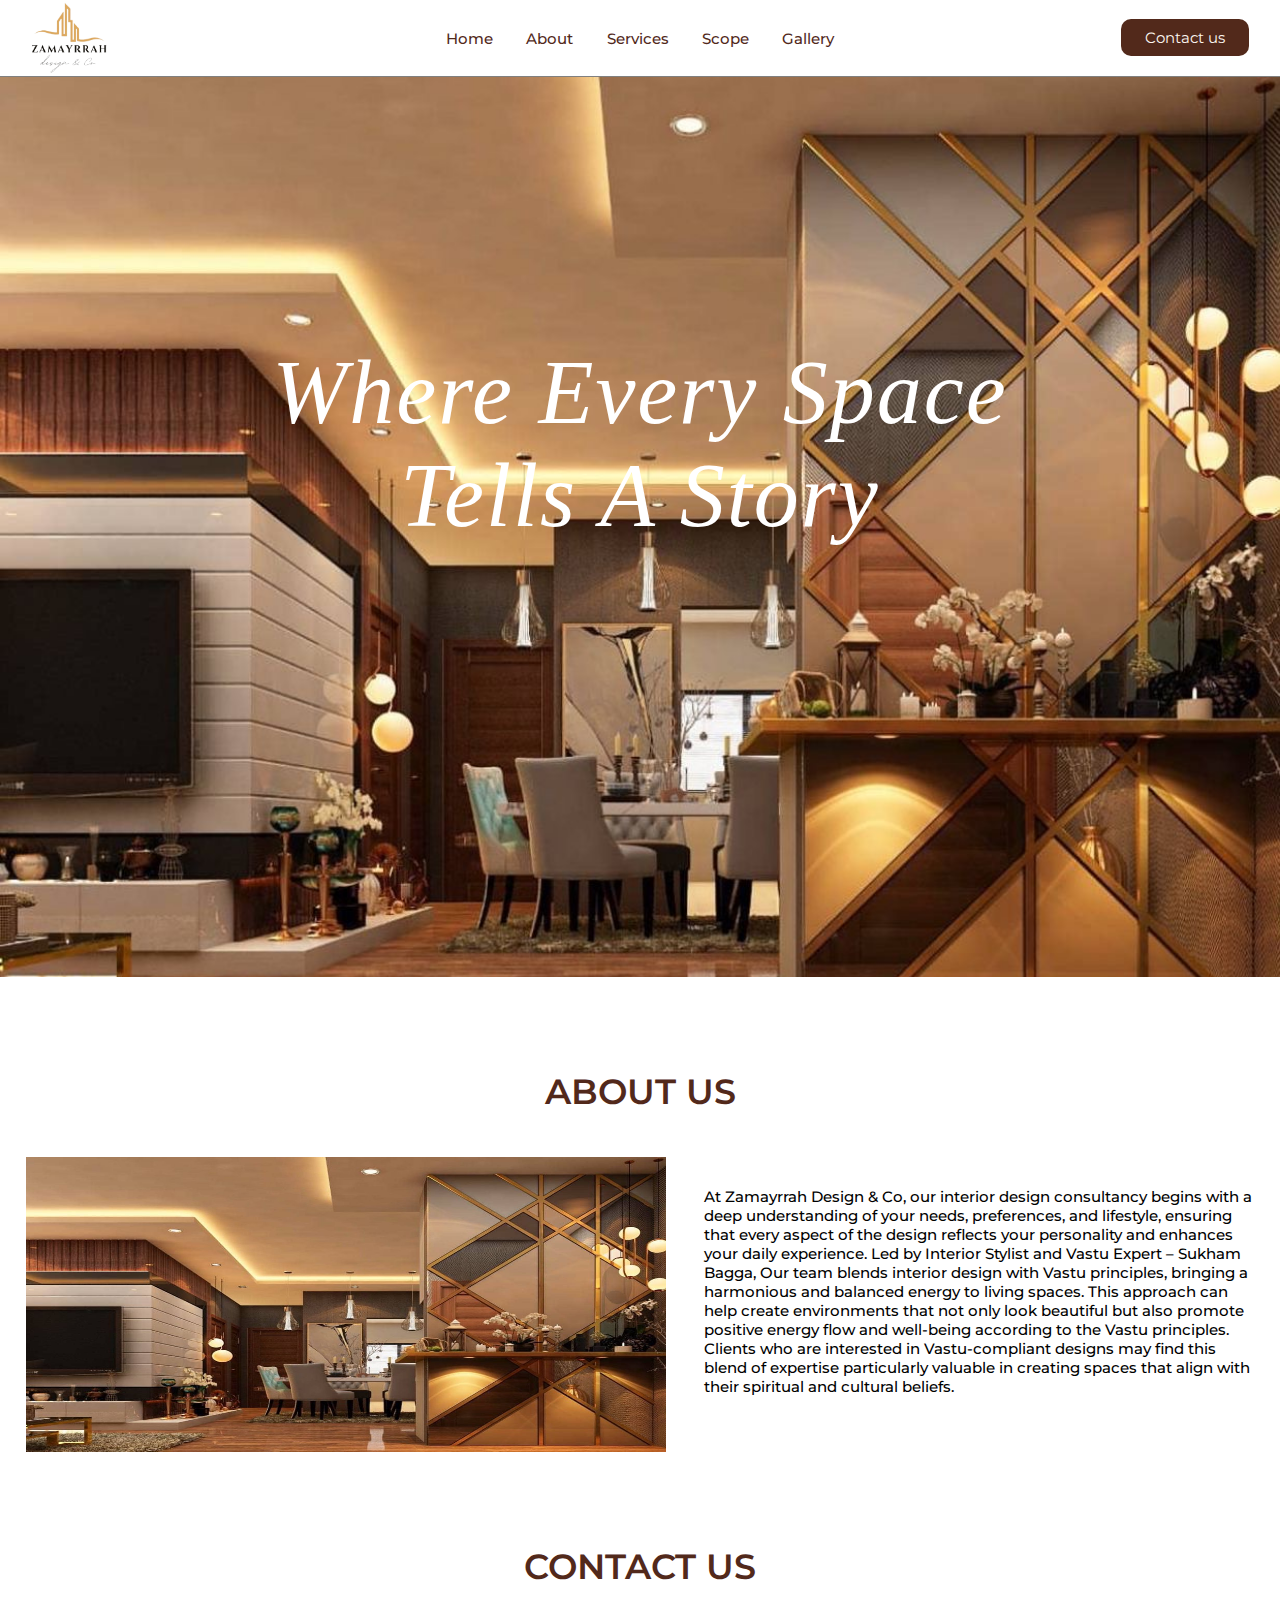
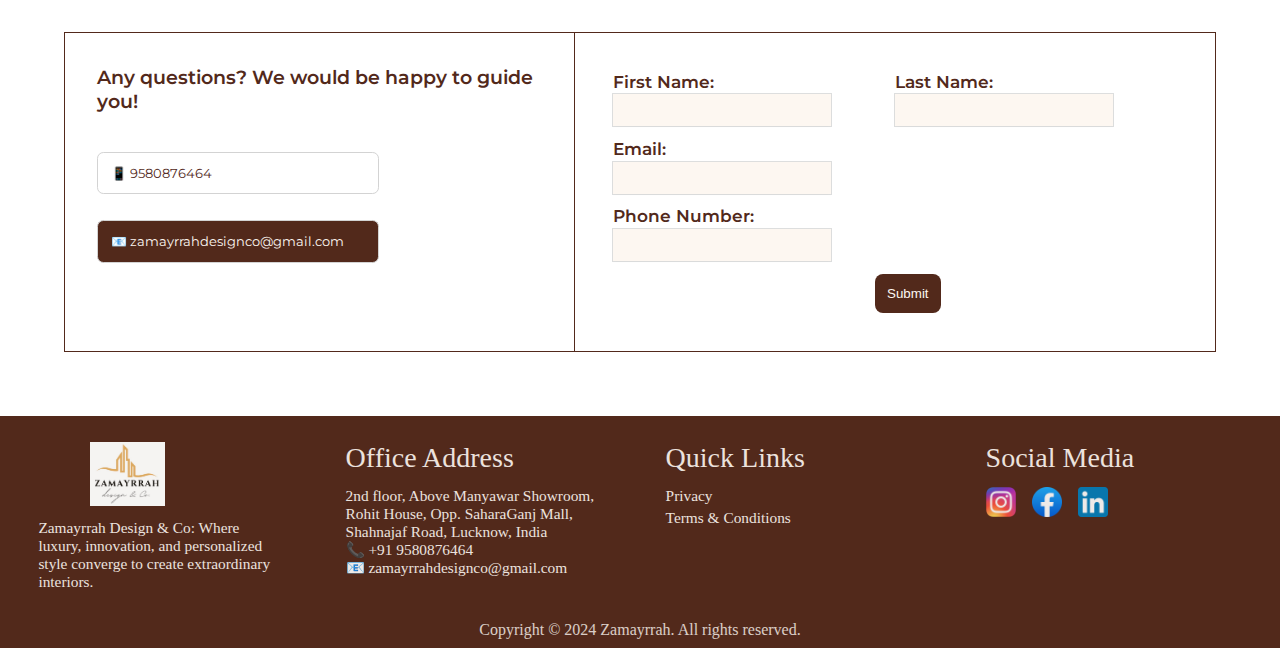
==== commit 94138072: "Menu changes" ====
--- a/index.html
+++ b/index.html
@@ -12,6 +12,7 @@
     <link rel="preconnect" href="https://fonts.googleapis.com" />
     <link rel="preconnect" href="https://fonts.gstatic.com" crossorigin />
     <link href="https://fonts.googleapis.com/css2?family=Montserrat:wght@300;400;500&display=swap" rel="stylesheet" />
+    <script src="./script.js"></script>
     <style>
         .about{
             margin-top: 3rem;
@@ -29,7 +30,7 @@
         <div class="logo">
             <img src="./images/logoo.png" alt="" class="logo-img" />
         </div>
-        <div class="nav-mid">
+        <div class="nav-mid" id="menu-links">
             <ul class="nav__links">
                 <li><a href="./index.html">Home</a></li>
                 <li><a href="./about.html">About</a></li>
@@ -43,6 +44,9 @@
                 <li><a href="./contact.html">Contact us</a></li>
             </ul>
         </div>
+        <a href="javascript:void(0);" class="icon" onclick="hamburgerMenu()">
+            &#8801;
+        </a>
     </nav>
 
         <!-- Home Section -->
@@ -169,10 +173,10 @@
             </div>
             <div class="f" id="f2">
                 <div class="f-head">Office Address</div>
-                <div class="f-list">
+                <div class="f-address">
                         2nd floor, Above Manyawar Showroom, Rohit House, Opp. SaharaGanj Mall, Shahnajaf
                             Road, Lucknow, India<br>
-                        &#128241; +91 9580876464<br>
+                        &#128222; +91 9580876464<br>
                         &#x1F4E7; zamayrrahdesignco@gmail.com
                 </div>
             </div>
--- a/style.css
+++ b/style.css
@@ -50,6 +50,10 @@
 .logo img {
     margin-left: 2vw;
     height: 5.9vw;
+}
+
+#navbar > a{
+    display: none;
 }
 
 .nav-mid ul {
@@ -516,6 +520,15 @@
     font-size: 1.75rem;
 }
 
+.f-address {
+    padding: 1.5vw;
+    padding-top: 1vw;
+    padding-left: 0;
+    color: var(--primary);
+    opacity: 0.9;
+    font-size: 1.2vw;
+}
+
 .f-list {
     padding: 1.5vw;
     padding-top: 1vw;
@@ -1047,15 +1060,42 @@
     }
 
     #navbar {
-        height: 10vh !important;
+        height: 3.5rem !important;
+    }
+
+    #navbar > a{
+        display: flex;
+        z-index: 3;
+        font-size: 3rem;
+        margin-right: 1rem;
+    }
+
+    #navbar #menu-links{
+        z-index: 2;
+        display: none;
+        position: absolute;
+        left: 0;
+    }
+
+    #navbar #menu-links .nav__links{
+        width: 100vw;
+        margin-top: 3.4rem;
+        padding: 1rem;
+        background-color: var(--white);
+        display: block;
     }
 
     .logo img {
         height: 7vh;
     }
 
+    .nav-mid ul li{
+        border-bottom: 1px solid var(--green);
+        margin-bottom: 0.75rem;
+    }
+
     .nav-mid ul li a {
-        font-size: 12px;
+        font-size: 1.2rem;
     }
 
     .nav-rgt ul li {
@@ -1155,6 +1195,12 @@
         font-size: 1rem;
     }
 
+    .f-address{
+        margin-top: 0.5rem;
+        gap: 0.5rem;
+        font-size: 0.75rem;
+    }
+
     .f-list{
         margin-top: 0.5rem;
         gap: 0.5rem;
